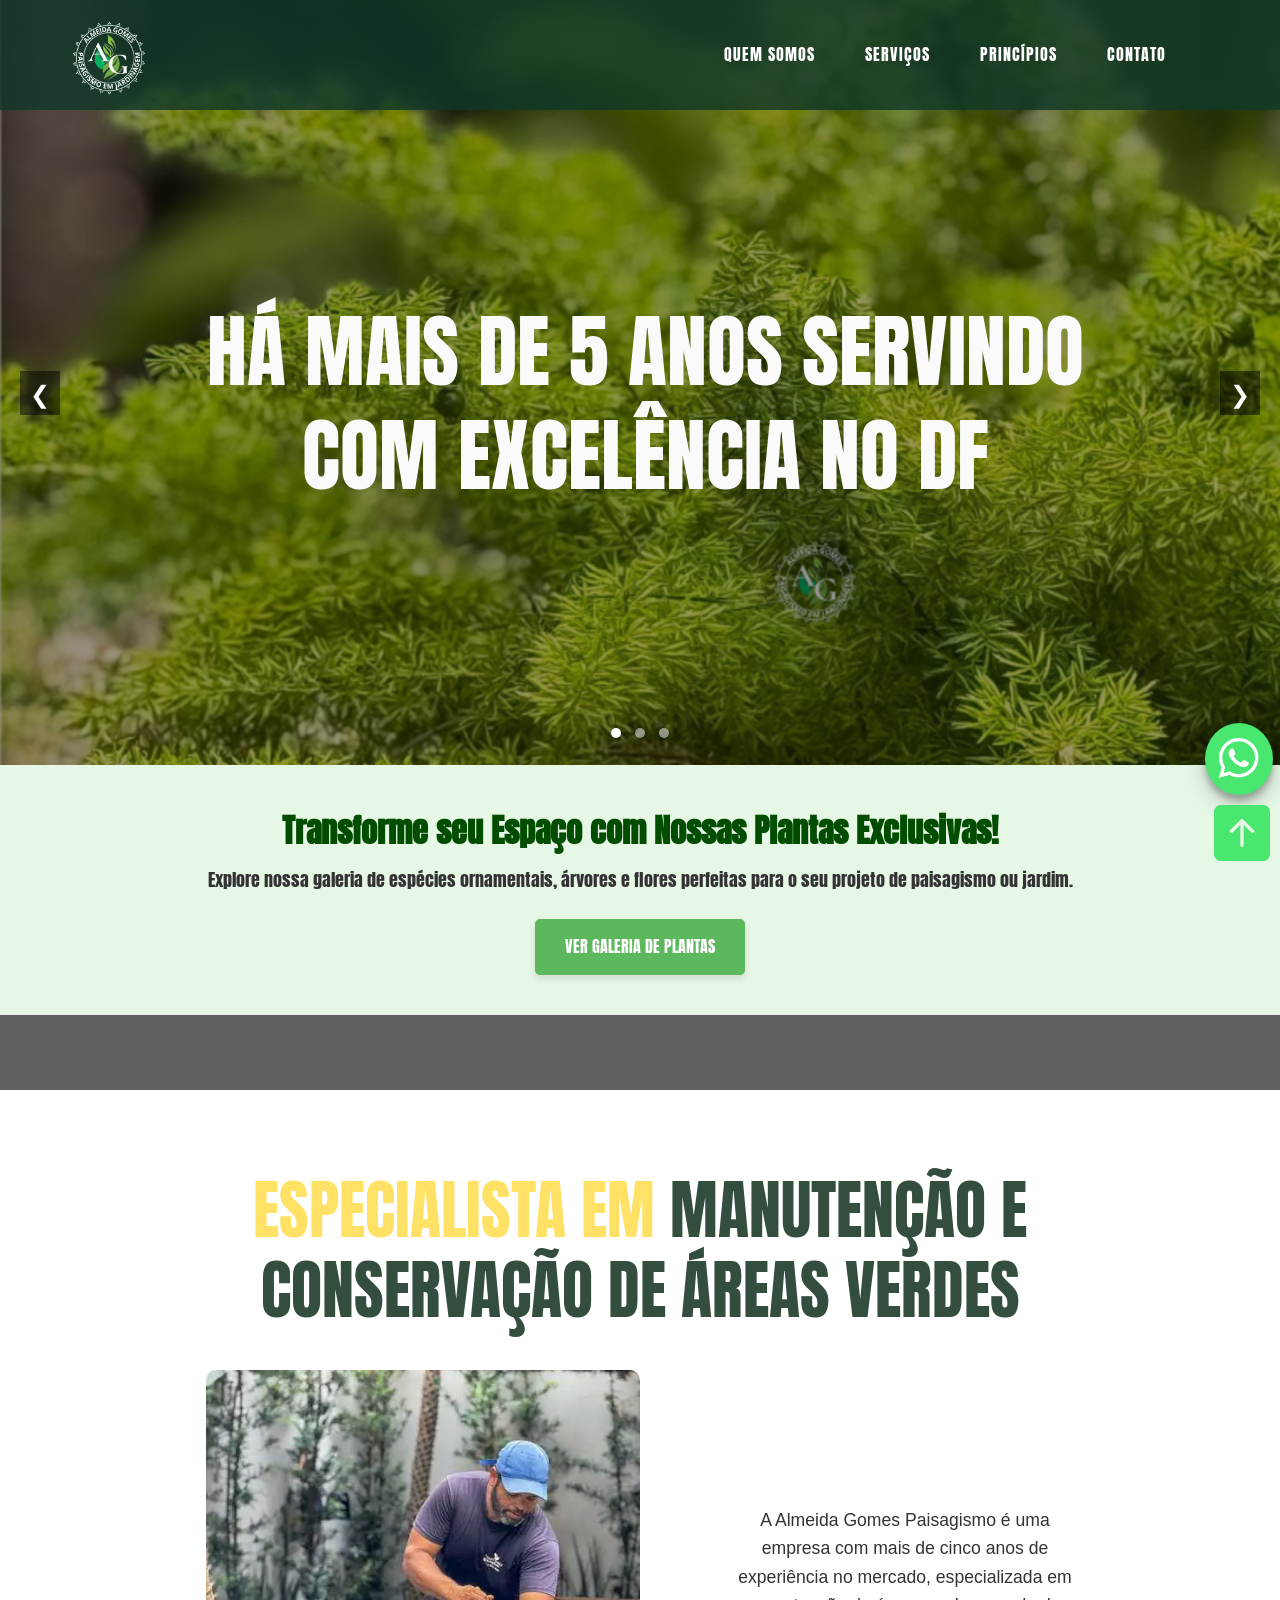
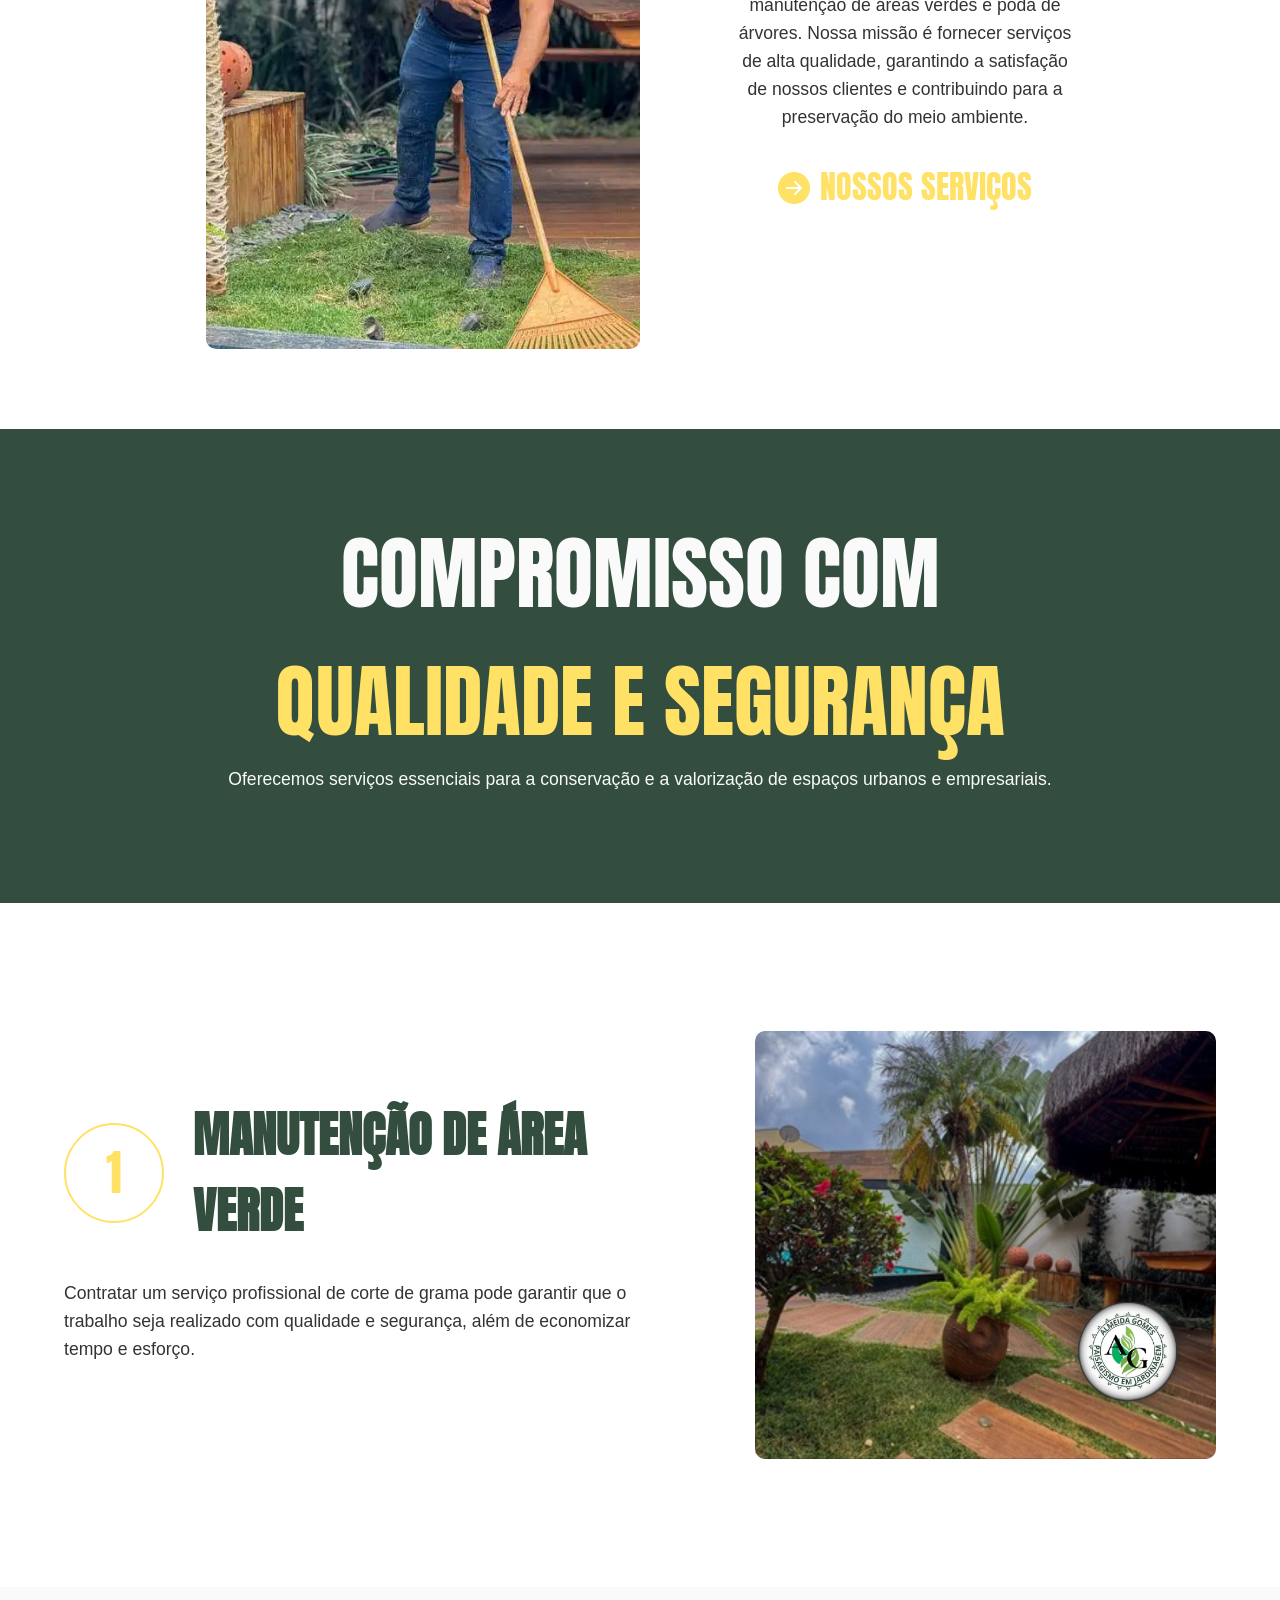
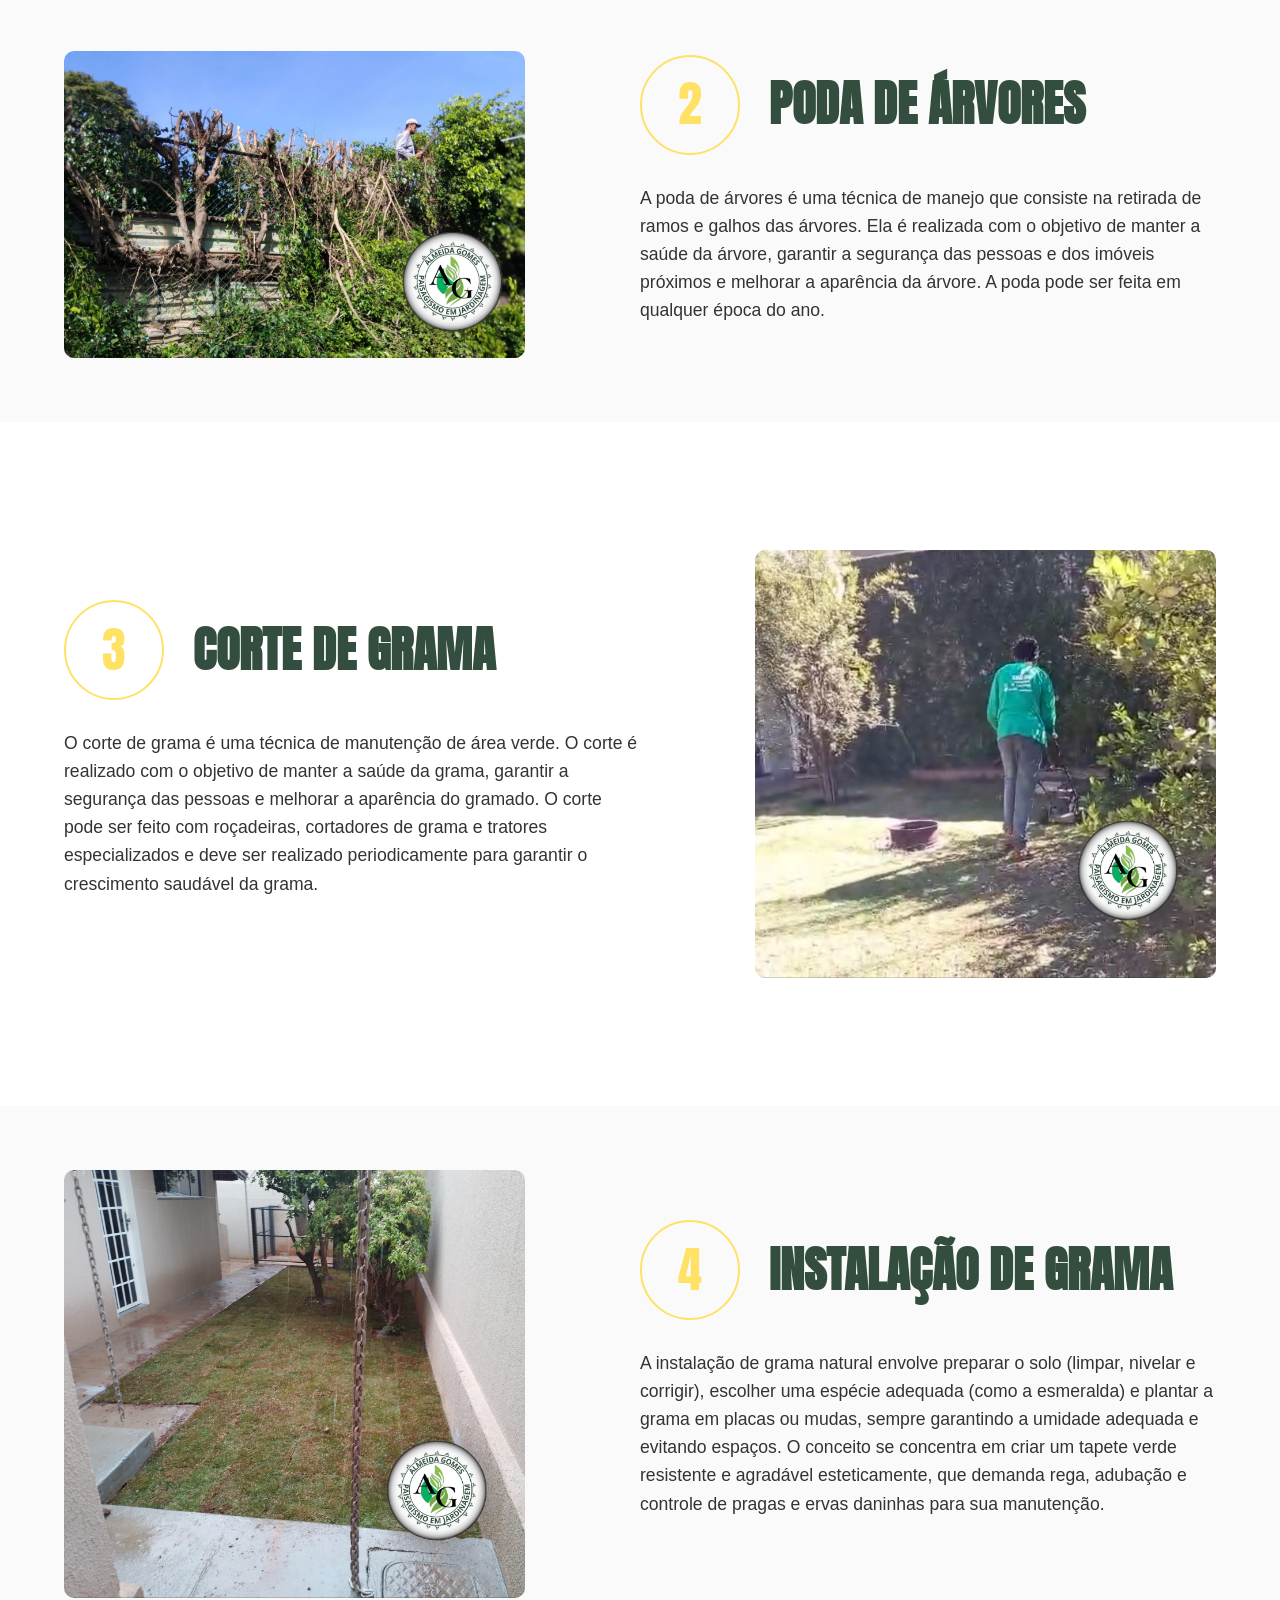
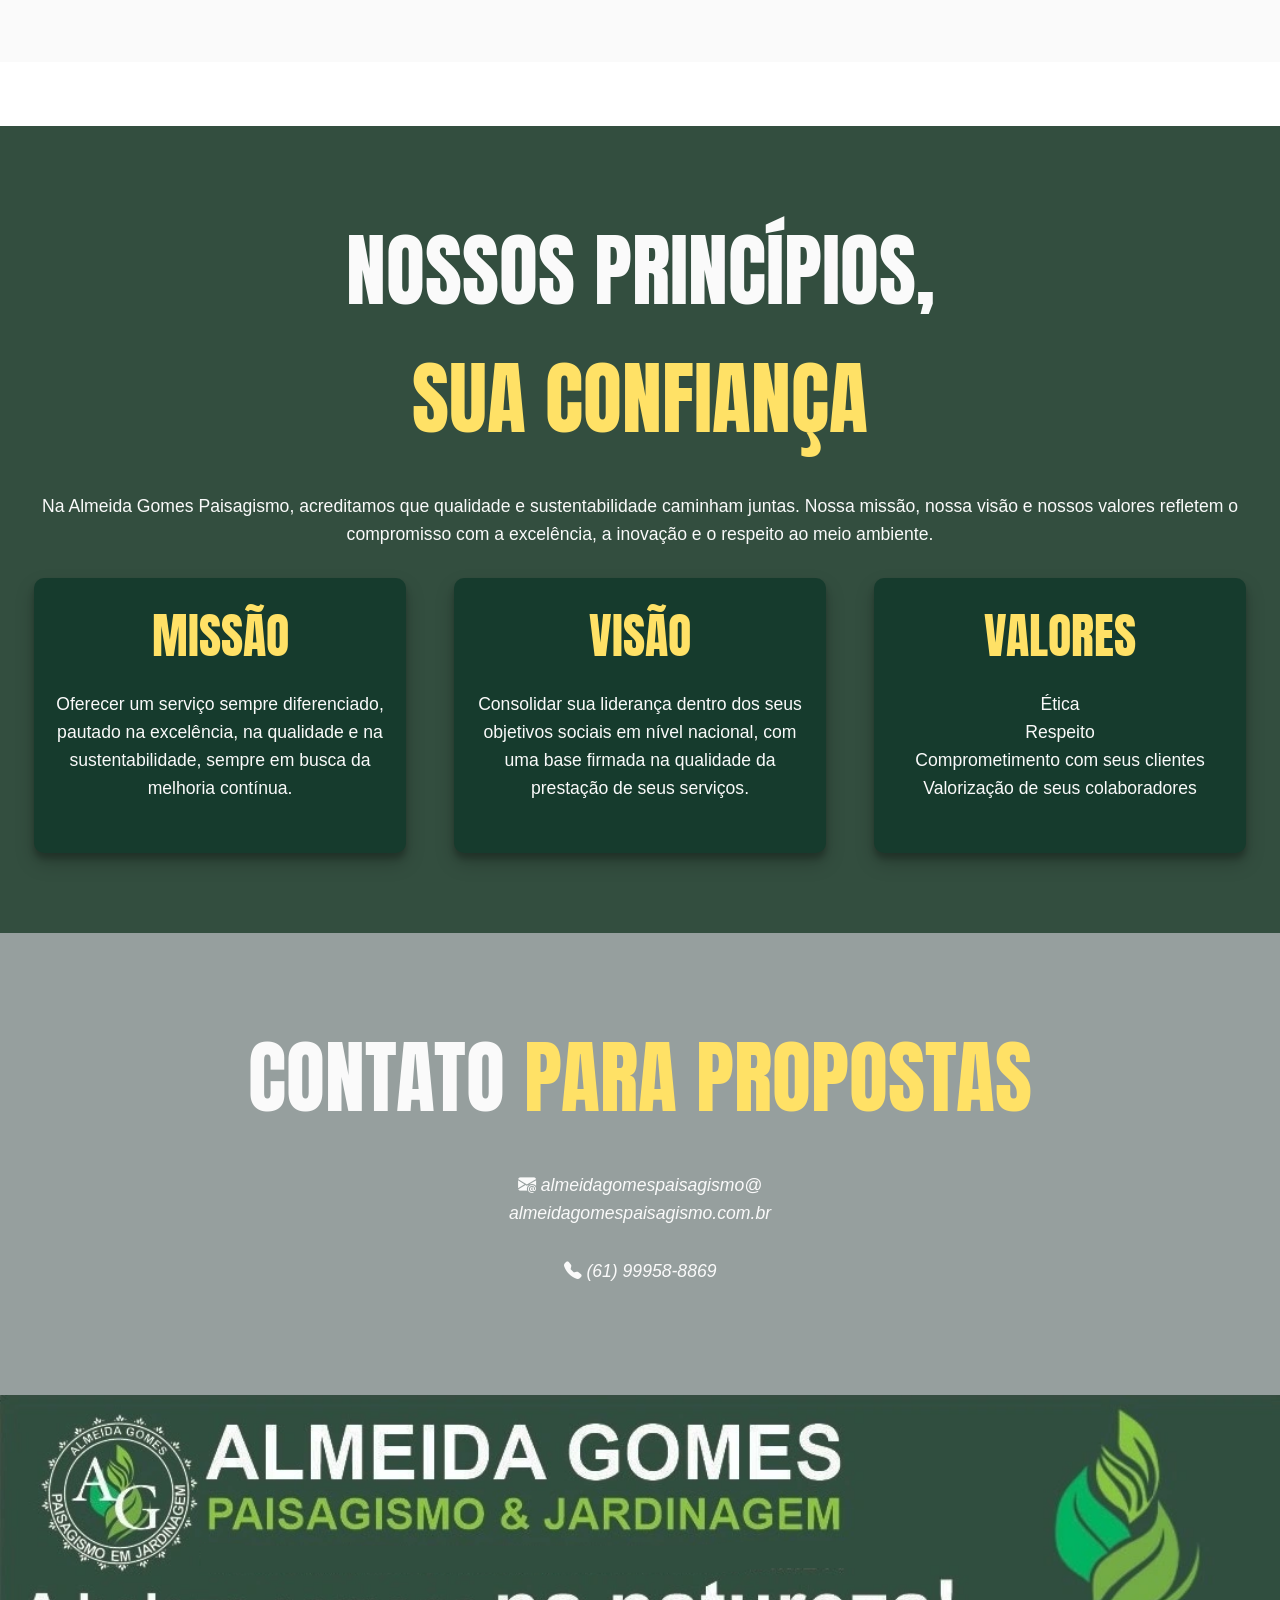
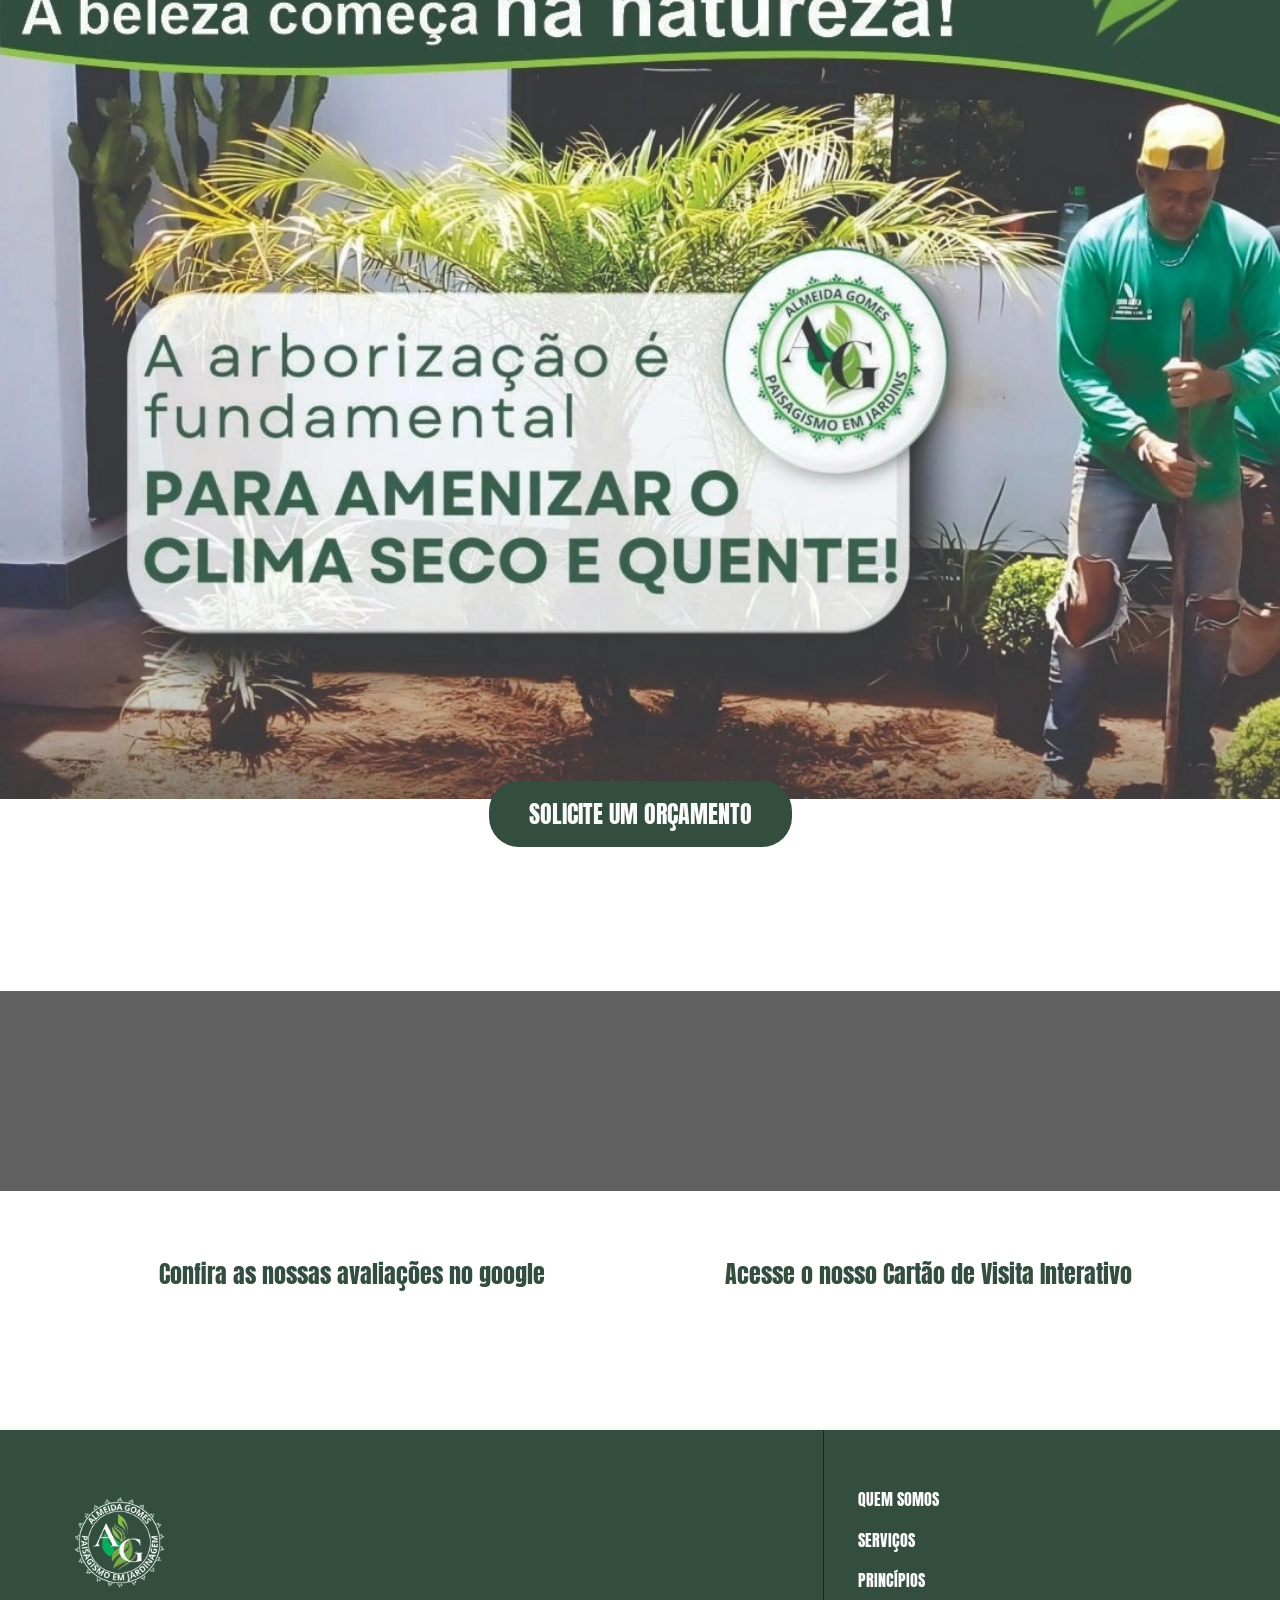
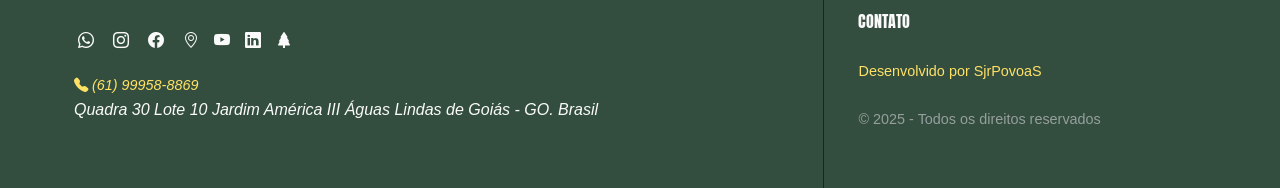
==== index.html @ 8f1dc5a2 "verification-google" ====
<!DOCTYPE html>
<html lang="pt-BR" prefix="og: https://ogp.me/ns#">
<head>
    <!-- Google Tag Manager -->
    <script>
        (function (w, d, s, l, i) {
            w[l] = w[l] || []; w[l].push({ 'gtm.start': new Date().getTime(), event: 'gtm.js' }); var f = d.getElementsByTagName(s)[0], j = d.createElement(s), dl = l != 'dataLayer' ? '&l=' + l : '';
            j.async = true; j.src = 'https://www.googletagmanager.com/gtm.js?id=' + i + dl; f.parentNode.insertBefore(j, f);
        })(window, document, 'script', 'dataLayer', 'GTM-PQFQJWK5');
    </script>
    <!-- End Google Tag Manager -->
    <script async src="https://www.googletagmanager.com/gtag/js?id=G-L7RHY24ZVV"></script>
    <script>window.dataLayer = window.dataLayer || []; function gtag() { dataLayer.push(arguments) } gtag('js', new Date()); gtag('config', 'G-L7RHY24ZVV');</script>
    <meta http-equiv="Content-Type" content="text/html; charset=UTF-8">
    <meta http-equiv="x-ua-compatible" content="ie=edge">
    <meta name="viewport" content="width=device-width, initial-scale=1.0, shrink-to-fit=no">
    <meta name="format-detection" content="telephone=no">
    <meta name="title" content="Almeida Gomes Paisagismo | Jardinagem | Manutenção DF e Entorno">
    <meta name="author" content="SjrPovoaS">
    <meta name="description"
        content="Aqui oferecemos Um Serviço Confiável de Jardinagem, Manutenção e Conservação com Alta Qualidade.">
    <meta name="Keywords"
        content="poda de árvore em Águas Lindas, poda de árvore em Brasília, instalação de grama em Brsília, instalação de grama em Águas Lindas, corte de grama em Brasília, corte de grama em Águas Lindas, jardinagem Águas Lindas do Goiás, jardinagem Brasília, jardinagem no entorno do DF, manutenção de jardim em Brasília, manutenção de jardim em Águas Lindas do Goiás, melhor paisagismo em Brasília, melhor paisagismo em Águas Lindas do Goiás, melhor paisagismo no entorno do DF">
    <meta name="skype_toolbar" content="skype_toolbar_parser_compatible">
    <meta name="robots" content="index, follow, max-snippet:-1, max-video-preview:-1, max-image-preview:large">
    <meta name="googlebot" content="all">
    <meta name="google-site-verification" content="rj9-yKQenuTL7WznZzLhnZhRRqalrW8B9ptmhuewFiA">
    <meta name="google-site-verification" content="fU1so8iHjiMZuuyoRoLyEo4iYXevHoi_YnYHdj3qmQA">
    <meta name="ahrefs-site-verification" content="b3bf5b6aa98bea70da2fde3847d7843db33283b82f85e4656c9564b9d393680a">
    <!-- CSP 
    <meta http-equiv="Content-Security-Policy-Report-Only"
        content="default-src https://almeidagomespaisagismo.com.br; report-uri/csp-violation-report-endpoint" />
    /CSP-->
    <link rel="icon" sizes="32x32" href="/assets/img/favicon.ico">
    <link rel="icon" sizes="192x192" href="/assets/img/favicon.ico">
    <link rel="apple-touch-icon" type="image/x-icon" href="/assets/img/favicon.ico">
    <link rel="shortcut icon" type="image/x-icon" href="/assets/img/favicon.ico">
    <link rel="mask-icon" href="/assets/img/favicon.ico">
    <link rel="stylesheet" href="/assets/css/style.css">
    <link rel="canonical" href="https://almeidagomespaisagismo.com.br/">
    <!-- Open Graph tags are also recommended -->
    <meta property="og:locale" content="pt_BR">
    <meta property="og:type" content="website">
    <meta property="og:site_name" content="Almeida Gomes Paisagismo">
    <meta property="og:url" content="https://almeidagomespaisagismo.com.br/">
    <meta property="og:image" content="https://almeidagomespaisagismo.com.br/assets/img/logo-escura.webp">
    <meta name="og:image:width" content="1200">
    <meta name="og:image:height" content="630">
    <meta property="og:title" content="Almeida Gomes Paisagismo | Jardinagem | Manutenção DF e Entorno">
    <meta property="og:description" content="Aqui oferecemos Um Serviço Confiável de Jardinagem, Manutenção e Conservação com Alta Qualidade.">
    <!--<meta property="fb:pages" content="359950968036532">-->
    <!-- Twitter Card 
    <meta name="twitter:card" content="summary_large_image">
    <meta name="twitter:site" content="@AlmeidaGomesPaisagismo">
    <meta name="twitter:creator" content="@AlmeidaGomesPaisagismo">
    <meta name="twitter:title" content="Almeida Gomes Paisagismo | Jardinagem | Manutenção DF e Entorno">
    <meta name="twitter:description" content="Aqui oferecemos Um Serviço Confiável de Jardinagem, Manutenção e Conservação com Alta Qualidade.">
    <meta name="twitter:image" content="https://almeidagomespaisagismo.com.br/assets/img/logo-escura.webp">
    <meta name="og:image:width" content="1200">
    <meta name="og:image:height" content="630">
    <meta name="twitter:url" content="https://x.com/almeidagomespaisagismo">-->
    <title>Almeida Gomes Paisagismo | Jardinagem | Manutenção DF e Entorno</title>
</head>
<body>
    <!-- Google Tag Manager (noscript) -->
    <noscript><iframe src="https://www.googletagmanager.com/ns.html?id=GTM-PQFQJWK5" height="0" width="0"
            style="display:none;visibility:hidden"></iframe></noscript>
    <!-- End Google Tag Manager (noscript) -->
    <header class="header">
        <div class="container">
            <div class="logo">
                <a href="#" aria-label="topo do site"><img src="/assets/img/logo-escura-transparente.webp"
                        alt="Logo escura transparente da Almeida Gomes Paisagismo"></a>
            </div>
            <nav>
                <div class="topo-menu">
                    <img src="/assets/img/abrir-menu.png" alt="Abrir Menu" role="abrir menu de navegação" aria-expanded="false"
                        class="menu-icon" id="menu-icon">
                </div>
                <ul class="nav-links" id="nav-links">
                    <li class="home-no-menu"><a href="/index.html" aria-label="home" class="nav-item">HOME</a></li>
                    <li><a href="#quem-somos" aria-label="Quem somos" class="nav-item">QUEM SOMOS</a></li>
                    <li><a href="#servicos" aria-label="Serviços" class="nav-item">SERVIÇOS</a></li>
                    <li><a href="#principios" aria-label="Princípios" class="nav-item">PRINCÍPIOS</a></li>
                    <li><a href="#contato" id=button-entre-em-contato aria-label="Contato" class="nav-item">CONTATO</a>
                    </li>
                    <li><img id="menu-logo" class="menu-logo nav-item" src="/assets/img/fechar-menu.webp" alt="Fechar Menu"
                            role="fechar menu de navegação" aria-expanded="true"></li>
                </ul>
            </nav>
        </div>
    </header>
    <main>
        <section class="hero carousel-container">
            <div class="carousel-track">
                <div class="carousel-slide current-slide">
                    <img src="/assets/img/hero-bg.webp" fetchpriority="high" alt="Paisagem 1 - Mais de 5 anos de Excelência">
                    <div class="hero-content">
                        <h1>HÁ MAIS DE 5 ANOS SERVINDO COM EXCELÊNCIA NO DF</h1>
                    </div>
                </div>
    
                <div class="carousel-slide">
                    <img src="/assets/img/carrossel2_1.png" alt="Paisagem 2 - Serviço de Manutenção">
                    <div class="hero-content">
                        <h1>MANUTENÇÃO E CONSERVAÇÃO DE ALTA QUALIDADE</h1>
                    </div>
                </div>
    
                <div class="carousel-slide">
                    <img src="/assets/img/carrossel2_2.png" alt="Paisagem 3 - Especialistas em Jardinagem">
                    <div class="hero-content">
                        <h1>SUA ÁREA VERDE COM O MELHOR TRATAMENTO</h1>
                    </div>
                </div>
    
                </div>
    
            <button class="carousel-button prev" aria-label="Slide anterior">&#10094;</button>
            <button class="carousel-button next" aria-label="Próximo slide">&#10095;</button>
    
            <div class="carousel-nav">
                <button class="carousel-indicator current-slide" aria-label="Ir para a imagem 1"></button>
                <button class="carousel-indicator" aria-label="Ir para a imagem 2"></button>
                <button class="carousel-indicator" aria-label="Ir para a imagem 3"></button>
            </div>
        </section>
        <section class="cta-plantas">
            <div class="container">
                <h2>Transforme seu Espaço com Nossas Plantas Exclusivas!</h2>
                <p>Explore nossa galeria de espécies ornamentais, árvores e flores perfeitas para o seu projeto de paisagismo ou jardim.</p>
                <a href="/galeria-venda-plantas.html" class="cta-button" aria-label="Ver Galeria e Comprar Plantas">
                    VER GALERIA DE PLANTAS
                </a>
            </div>
        </section>
        <section class="parceiros">
            <div class="slider" style="
                --width: 150px;
                --height: 75px;
                --quantity: 9;
                ">
                <div class="list">
                    <div class="item" style="--position: 1"><a href="https://www.clubevizinhanca.com.br/" target="_blank" aria-label="Clube da Vizinhança número 1"><img src="/assets/img/parceiro1.webp" alt="Clube da Vizinhança número 1" title="Clube da Vizinhança número 1"></a></div>
                    <div class="item" style="--position: 2"><a href="https://thomas.org.br/" target="_blank" aria-label="Casa Thomas Jefferson"><img src="/assets/img/parceiro2.webp" alt="Casa Thomas Jefferson" title="Casa Thomas Jefferson"></a></div>
                    <div class="item" style="--position: 3"><a href="https://hodf.com.br/" target="_blank" aria-label="Hospital de Olhos DF"><img src="/assets/img/parceiro3.webp" alt="Hospital de Olhos DF" title="Hospital de Olhos DF"></a></div>
                    <div class="item" style="--position: 4"><a href="https://olimpodf.com.br/" target="_blank" aria-label="Colégio Olimpo DF"><img src="/assets/img/parceiro4.webp" alt="Colégio Olimpo DF" title="Colégio Olimpo DF"></a></div>
                    <div class="item" style="--position: 5"><a href="https://www.trt18.jus.br/portal/" target="_blank" aria-label="Vara do Trabalho de Águas Lindas"><img src="/assets/img/parceiro5.webp" alt="Vara do Trabalho de Águas Lindas" title="Vara do Trabalho de Águas Lindas"></a></div>
                    <div class="item" style="--position: 6"><a href="https://ucb.catolica.edu.br/" target="_blank" aria-label="Universidade Católica de Brasília"><img src="/assets/img/parceiro6.webp" alt="Universidade Católica de Brasília" title="Universidade Católica de Brasília"></a></div>
                    <div class="item" style="--position: 7"><a href="https://www.terralincorporadora.com.br/df/" target="_blank" aria-label="Terral Incorporadora"><img src="/assets/img/parceiro7.webp" alt="Terral Construtora Empreendimentos" title="Terral Construtora Empreendimentos"></a></div>
                    <div class="item" style="--position: 8"><a href="https://www.jardinsromeromelo.com.br/" target="_blank" aria-label="Jardins Romero Melo"><img src="/assets/img/parceiro8.webp" alt="Romero Melo" title="Romero Melo"></a></div>
                    <div class="item" style="--position: 9"><a href="https://www.atacadao.com.br/" target="_blank" aria-label="Atacadão"><img src="/assets/img/parceiro9.webp" alt="Atacadão" title="Atacadão"></a></div>
                </div>
            </div>
     </section>

    <section id="quem-somos">
        <div class="container">
            <h2><span class="highlight">ESPECIALISTA EM</span> MANUTENÇÃO E CONSERVAÇÃO DE ÁREAS VERDES</h2>
            <div class="content">
                <img class="equipe" src="/assets/img/equipe.webp"
                    alt="Este é o Manoel Gomes da Almeida Gomes Paisagismo em serviço.">
                <div class="coluna">
                    <p tabindex="0">A Almeida Gomes Paisagismo é uma empresa com mais de cinco anos de experiência no
                        mercado, especializada em manutenção de áreas verdes e poda de árvores. Nossa missão é fornecer
                        serviços de alta qualidade, garantindo a satisfação de nossos clientes e contribuindo para a
                        preservação do meio ambiente.</p>
                    <div class="seta">
                        <div class="seta-imagem">
                            <a href="#servicos" aria-label="Seta apontando para Serviços" class="seta-servicos">
                                <i class="bi bi-arrow-right-circle-fill"></i>
                            </a>
                        </div>
                        <div>
                            <a href="#servicos" aria-label="Nossos Servicos" class="seta-servicos">NOSSOS SERVIÇOS</a>
                        </div>
                    </div>

                </div>
            </div>
        </div>
    </section>

    <section id="servicos">
        <div class="container">
            <h2>COMPROMISSO COM<br><span class="highlight">QUALIDADE E SEGURANÇA</span>
                <p tabindex="0" class="legenda-servicos">Oferecemos serviços essenciais para a conservação e a
                    valorização de espaços
                    urbanos e empresariais.
                </p>
            </h2>
        </div>
    </section>

    <section id="servicos">
        <div class="container">
            <div class="coluna">
                <div class="esquerda">
                    <div class="conteudo-esquerda">
                        <div class="titulo-esquerda">
                            <div class="numeros">1</div>
                            <h3>MANUTENÇÃO DE ÁREA VERDE</h3>
                        </div>
                        <div>
                            <p tabindex="0">Contratar um serviço profissional de corte de grama pode garantir que o
                                trabalho seja realizado com qualidade e segurança, além de economizar tempo e esforço.
                            </p>
                        </div>
                    </div>
                    <img src="/assets/img/area-verde.webp" alt="manutencao de area verde">
                </div>

                <div class="direita">
                    <div class="conteudo-direita">
                        <div class="titulo-direita">
                            <div class="numeros">2</div>
                            <h3>PODA DE ÁRVORES</h3>
                        </div>
                        <div>
                            <p tabindex="0">A poda de árvores é uma técnica de manejo que consiste na retirada de ramos
                                e galhos das árvores. Ela é realizada com o objetivo de manter a saúde da árvore,
                                garantir a segurança das pessoas e dos imóveis próximos e melhorar a aparência da
                                árvore. A poda pode ser feita em qualquer época do ano.</p>
                        </div>
                    </div>
                    <img src="/assets/img/poda-arvore.webp" alt="poda de arvore">
                </div>

                <div class="esquerda">
                    <div class="conteudo-esquerda">
                        <div class="titulo-esquerda">
                            <div class="numeros">3</div>
                            <h3>CORTE DE GRAMA</h3>
                        </div>
                        <div>
                            <p tabindex="0">O corte de grama é uma técnica de manutenção de área verde. O corte é realizado com o objetivo de manter a saúde da grama, garantir a segurança das pessoas e melhorar a aparência do gramado. O corte pode ser feito com roçadeiras, cortadores de grama e tratores especializados e deve ser realizado periodicamente para garantir o crescimento saudável da grama.</p>
                        </div>
                    </div>
                    <img src="/assets/img/corte-grama.webp" alt="corte de grama">
                </div>

                <div class="direita">
                    <div class="conteudo-direita">
                        <div class="titulo-direita">
                            <div class="numeros">4</div>
                            <h3>INSTALAÇÃO DE GRAMA</h3>
                        </div>
                        <div>
                            <p tabindex="0">A instalação de grama natural envolve preparar o solo (limpar, nivelar e corrigir), escolher uma espécie adequada (como a esmeralda) e plantar a grama em placas ou mudas, sempre garantindo a umidade adequada e evitando espaços. O conceito se concentra em criar um tapete verde resistente e agradável esteticamente, que demanda rega, adubação e controle de pragas e ervas daninhas para sua manutenção. </p>
                        </div>
                    </div>
                    <img src="/assets/img/instalacao-grama.webp" alt="instalacao de grama">
                </div>

            </div>
        </div>
    </section>

    <section id="principios">
        <div class="container">
            <h2>NOSSOS PRINCÍPIOS, <br><span class="highlight">SUA CONFIANÇA</span></h2>
            <p tabindex="0" class="legenda-principios">Na Almeida Gomes Paisagismo, acreditamos que qualidade e
                sustentabilidade caminham juntas. Nossa missão, nossa visão e nossos valores refletem o compromisso com
                a excelência, a
                inovação e o respeito ao meio ambiente.</p>
            <div class="principios-list">
                <div>
                    <h3>MISSÃO</h3>
                    <p tabindex="0">Oferecer um serviço sempre diferenciado, pautado na excelência, na qualidade e na
                        sustentabilidade, sempre em busca da melhoria contínua.</p>
                </div>
                <div>
                    <h3>VISÃO</h3>
                    <p tabindex="0">Consolidar sua liderança dentro dos seus objetivos sociais em nível nacional, com
                        uma base firmada na qualidade da prestação de seus serviços.</p>
                </div>
                <div>
                    <h3>VALORES</h3>
                    <p tabindex="0">Ética<br> Respeito<br> Comprometimento com seus clientes<br> Valorização de seus
                        colaboradores</p>
                </div>
            </div>
        </div>
    </section>

    <section id="contato">
        <div class="container">
            <h2>CONTATO <span class="highlight">PARA PROPOSTAS</h2>
            <p tabindex="0" class="legenda-contato">
                <a href="mailto:almeidagomespaisagismo@almeidagomespaisagismo.com.br" aria-label="email: almeidagomespaisagismo@almeidagomespaisagismo.com.br"
                    target="_blank">
                    <i class="bi bi-envelope-at-fill">&nbsp;almeidagomespaisagismo@<br>almeidagomespaisagismo.com.br</i>
                </a>
            </p>
            <p tabindex="0"><a href="tel:061999588869" aria-label="Celular (61) 99958-8869" target="_blank"><i
                        class="bi bi-telephone-fill">&nbsp;(61) 99958-8869</i></a></p>
        </div>
    </section>

    <section class="final">
        <img src="/assets/img/final-bg1111.webp"
            alt="Serviços da Almeida Gomes Paisagismo em ação. A beleza começa na natureza! A arborização é fundamental para amenizar o clima seco e quente!"
            class="background-final">
        <div class="container-final">
            <div class="final-content">
                <button>
                    <a href="https://wa.me/5561999588869?text=Ol%C3%A1%20*Almeida%20Gomes%20Paisagismo*%2C%0APreciso%20que%20me%20enviem%20um%20Or%C3%A7amento%20dos%20seus%20servi%C3%A7os%20ainda%20hoje."
                        target="_blank" aria-label="SOLICITE UM ORÇAMENTO" type="button">SOLICITE UM ORÇAMENTO</a>
                </button>
            </div>
        </div>
    </section>

    <section class="parceiros">
            <div class="slider" reverse="true" style="
                --width: 250px;
                --height: 200px;
                --quantity: 10;
                ">
                <div class="list">
                    <div class="item" style="--position: 1"><a href="https://almeidagomespaisagismo.com.br/assets/galeria/slider2_1.png" target="_blank"><img src="/assets/galeria/carrosel1_1.png" alt="slider2_1" loading="lazy"></a></div>
                    <div class="item" style="--position: 2"><a href="https://almeidagomespaisagismo.com.br/assets/galeria/slider2_2.png" target="_blank"><img src="/assets/galeria/carrosel1_2.png" alt="slider2_2" loading="lazy"></a></div>
                    <div class="item" style="--position: 3"><a href="https://almeidagomespaisagismo.com.br/assets/galeria/slider2_3.png" target="_blank"><img src="/assets/galeria/carrosel1_3.png" alt="slider2_3" loading="lazy"></a></div>
                    <div class="item" style="--position: 4"><a href="https://almeidagomespaisagismo.com.br/assets/galeria/slider2_4.png" target="_blank"><img src="/assets/galeria/carrosel1_4.png" alt="slider2_4" loading="lazy"></a></div>
                    <div class="item" style="--position: 5"><a href="https://almeidagomespaisagismo.com.br/assets/galeria/slider2_5.png" target="_blank"><img src="/assets/galeria/carrosel1_5.png" alt="slider2_5" loading="lazy"></a></div>
                    <div class="item" style="--position: 6"><a href="https://almeidagomespaisagismo.com.br/assets/galeria/slider2_6.png" target="_blank"><img src="/assets/galeria/carrosel1_6.png" alt="slider2_6" loading="lazy"></a></div>
                    <div class="item" style="--position: 7"><a href="https://almeidagomespaisagismo.com.br/assets/galeria/slider2_7.png" target="_blank"><img src="/assets/galeria/carrosel1_7.png" alt="slider2_7" loading="lazy"></a></div>
                    <div class="item" style="--position: 8"><a href="https://almeidagomespaisagismo.com.br/assets/galeria/slider2_8.png" target="_blank"><img src="/assets/galeria/carrosel1_8.png" alt="slider2_8" loading="lazy"></a></div>
                    <div class="item" style="--position: 9"><a href="https://almeidagomespaisagismo.com.br/assets/galeria/slider2_9.png" target="_blank"><img src="/assets/galeria/carrosel1_9.png" alt="slider2_9" loading="lazy"></a></div>
                    <div class="item" style="--position: 10"><a href="https://almeidagomespaisagismo.com.br/assets/galeria/slider2_10.png" target="_blank"><img src="/assets/galeria/carrosel1_10.png" alt="slider2_10" loading="lazy"></a></div>                    
                </div>
            </div>
     </section>

     <section id="avaliacao" class="final">
        <div class="container-final">
            <div class="final-content">
                <a href="https://g.page/r/CYPmOYMD0ZfyEBE/review" target="_blank" aria-label="Avaliação no Google" class="container">
                    &nbsp;Confira as nossas avaliações no google&nbsp;
                </a>
            </div>
            <br>
            <div class="final-content">
                <a href="assets/doc/Cartao_de_Visita_Interativo_Almeida_Gomes_Pasagismo.pdf" target="_blank" aria-label="Cartão de Visita Interativo" class="container">
                    &nbsp;Acesse o nosso Cartão de Visita Interativo&nbsp;
                </a>
            </div>
        </div>
     </section>

    <footer>
        <div class="container-footer">
            <div class="container-externo-social">
                <div class="logo-footer">
                    <a href="#"><img src="/assets/img/logo-escura-transparente.webp" alt="Logo Almeida Gomes Paisagismo"></a>
                </div>
                <div class="container-interno">
                    <div class="social-media">
                        <div class="social-icons">
                            <a href="https://wa.me/5561999588869?text=Ol%C3%A1%20*Almeida%20Gomes%20Paisagismo*%2C%0AGostaria%20de%20agendar%20um%20hor%C3%A1rio%20com%20o%20Comercial."
                                aria-label="Botão do whatsApp do comercial da Almeida Gomes Paisagismo" target="_blank" title="WhatsApp">
                                &nbsp;<i class="bi bi-whatsapp"></i>
                            </a>
                            <a href="https://www.instagram.com/almeidagomespaisagismo/"
                                aria-label="Botão do instagram da Almeida Gomes Paisagismo" target="_blank" title="Instagram">
                                &nbsp;<i class="bi bi-instagram"></i>
                            </a>
                            <a href="https://www.facebook.com/almeida.gomes.9028/"
                                aria-label="Botão do facebook da Almeida Gomes Paisagismo" target="_blank" title="Facebook">
                                &nbsp;<i class="bi bi-facebook"></i>
                            </a>
                            <a href="https://www.google.com/maps/place/Almeida+Gomes+Paisagismo/@-15.7562188,-48.3359032,21z/data=!4m6!3m5!1s0x935bb970791bc043:0xf297d1038339e683!8m2!3d-15.7562188!4d-48.3359032!16s%2Fg%2F11ll_v13q_?entry=tts&g_ep=EgoyMDI1MTAyOS4xIPu8ASoASAFQAw%3D%3D&skid=c5aac749-a281-4f07-8cba-3ebd6a4ef087"
                                aria-label="Botão do google map da Almeida Gomes Paisagismo" target="_blank" title="GoogleMap">
                                &nbsp;<i class="bi bi-geo-alt"></i>
                            </a>
                            <a href="https://www.youtube.com/@almeidagomespaisagismo"
                                aria-label="Botão do YouTube da Almeida Gomes Paisagismo" target="_blank" title="YouTube">
                                <i class="bi bi-youtube"></i>
                            </a>
                            <a href="https://www.linkedin.com/in/almeidagomespaisagismo"
                                aria-label="Botão do Linkedin da Almeida Gomes Paisagismo" target="_blank" title="Linkedin">
                                <i class="bi bi-linkedin"></i>
                            </a>
                            <a href="https://linktr.ee/almeidagomes"
                                aria-label="Botão do Linktr.ee da Almeida Gomes Paisagismo" target="_blank" title="Linktr.ee">
                                <i class="bi bi-tree-fill"></i>
                            </a>                            
                        </div>
                    </div>
                </div>
                <div class="endereco-telefone-footer">
                    <p tabindex="0"><a href="tel:061999588869" aria-label="Celular (61) 99958-8869" target="_blank"><i
                                class="bi bi-telephone-fill">&nbsp;(61) 99958-8869</i></a></p>
                    <address>Quadra 30 Lote 10 Jardim América III Águas Lindas de Goiás - GO. Brasil</address>
                </div>
            </div>
            <div class="direitos-reservados">
                <nav>
                    <ul class="menu-footer" aria-label="menu do rodapé">
                        <li><a href="#quem-somos" aria-label="Quem Somos">QUEM SOMOS</a></li>
                        <li><a href="#servicos" aria-label="Serviços">SERVIÇOS</a></li>
                        <li><a href="#principios" aria-label="Princípios">PRINCÍPIOS</a></li>
                        <li><a href="#contato" aria-label="Contato">CONTATO</a></li>
                    </ul>
                </nav>
                <p><a href="https://github.com/SjrPovoas" aria-label="Desenvolvido por SjrPovoaS" target="_blank">Desenvolvido por SjrPovoaS</a></p>
                <p tabindex="0">© 2025 - Todos os direitos reservados</p>
            </div>
        </div>
    </footer>
    <div class="whatsapp">
        <div class="texto-wpp">
            <span>Comercial</span>
        </div>
        <div class="botao-wpp">
            <a href="https://wa.me/5561999588869?text=Ol%C3%A1%20*Almeida%20Gomes%20Paisagismo*%2C%0AGostaria%20de%20agendar%20um%20hor%C3%A1rio%20com%20o%20Comercial."
                aria-label="Botão WhatsApp do Comercial da Almeida Gomes Paisagismo" target="_blank">
                <i class="bi bi-whatsapp"></i>
            </a>
        </div>
        <div class="botao-up">
            <a href="#" aria-label="Botão apontando para o topo do site">
                <i class="bi bi-arrow-up-square-fill"></i>
            </a>
        </div>
    </div>

  <script src="/assets/js/index.js"></script>
    <script type="application/ld+json">
        {
          "@context": "https://schema.org",
          "@graph": [
            {
              "@type": "WebSite",
              "url": "https://almeidagomespaisagismo.vercel.app",
              "name": "Almeida Gomes Paisagismo | Jardinagem | Manutenção DF e Entorno",
              "about": {
                "@type": "Project",
                "name": "Almeida Gomes Paisagismo | Jardinagem | Manutenção DF e Entorno",
                "description": "Aqui oferecemos Um Serviço Confiável de Jardinagem, Manutenção e Conservação com Alta Qualidade.",
                "logo": "https://almeidagomespaisagismo.vercel.app/assets/img/logo-escura.webp",
                "sameAs": "https://github.com/schemaorg/schemaorg/",
                "foundingDate": "2020-09-18"
              },
              "author": {
                "@type": "Organization",
                "name": "Manoel Gomes Cruz",
                "sameAs": "https://www.w3.org/community/schemaorg/"
              }
            }, 
            {
                "@type": "LocalBusiness",
                "@id": "https://almeidagomespaisagismo.vercel.app/#empresa",
                "name": "Almeida Gomes Paisagismo | Jardinagem | Manutenção DF e Entorno",
                "url": "https://almeidagomespaisagismo.vercel.app/",
                "logo": "https://almeidagomespaisagismo.vercel.app/assets/img/logo-escura.webp",
                "image": "https://almeidagomespaisagismo.vercel.app/assets/img/logo-clara.webp",
                "description": "Empresa especializada em manutenção de áreas verdes, jardinagem, poda de árvores e corte de grama no DF e Entorno, com foco em qualidade e sustentabilidade.",
                "telephone": "+5561999588869",
                "priceRange": "$$", 
                "address": { "@type": "PostalAddress",
                  "streetAddress": "Quadra 30 Lote 10 Jardim América III",
                  "addressLocality": "Águas Lindas de Goiás",
                  "postalCode": "72920-010",
                  "addressRegion": "GO",
                  "addressCountry": "BR"
                },
                "areaServed": { "@type": "State", "name": "Goiás" },
                "hasMap": "https://www.google.com/maps/search/?api=1&query=Almeida+Gomes+Paisagismo+Quadra+30+Lote+10+Jardim+América+III+Águas+Lindas+de+Goiás",
                "openingHoursSpecification": [
                  { "@type": "OpeningHoursSpecification", "dayOfWeek": ["Monday", "Tuesday", "Wednesday", "Thursday", "Friday"], "opens": "08:00", "closes": "17:00" },
                  { "@type": "OpeningHoursSpecification", "dayOfWeek": "Saturday", "opens": "08:00", "closes": "12:00" }
                ],
                "sameAs": [ 
                  "https://www.instagram.com/almeidagomespaisagismo",
                  "https://www.youtube.com/@almeidagomespaisagismo",
                  "https://www.facebook.com/almeida.gomes.9028"
                ]
              }, 
            {
              "@type": "Service",
              "serviceType": "Manutenção de Área Verde",
              "name": "Serviço de Manutenção e Jardinagem",
              "image": "https://almeidagomespaisagismo.vercel.app/assets/img/area-verde.webp",
              "description": "Serviço completo de manutenção de jardins e áreas verdes, incluindo cuidado com a saúde das plantas, paisagismo, adubação e controle de pragas.",
              "provider": { "@id": "https://almeidagomespaisagismo.vercel.app/#empresa" },
              "url": "https://almeidagomespaisagismo.vercel.app/#servicos"
            },
            {
              "@type": "Service",
              "serviceType": "Poda de Árvores",
              "name": "Serviço Profissional de Poda de Árvores",
              "image": "https://almeidagomespaisagismo.vercel.app/assets/img/poda-arvore.webp",
              "description": "Poda técnica de árvores visando a segurança, saúde da planta e melhoria estética, realizada por profissionais qualificados.",
              "provider": { "@id": "https://almeidagomespaisagismo.vercel.app/#empresa" },
              "url": "https://almeidagomespaisagismo.vercel.app/#servicos"
            },
            {
              "@type": "Service",
              "serviceType": "Corte de Grama",
              "name": "Serviço de Corte de Grama e Roçada",
              "image": "https://almeidagomespaisagismo.vercel.app/assets/img/corte-grama.webp",
              "description": "Corte de grama e roçada com equipamentos especializados para manter o gramado saudável e com a melhor aparência.",
              "provider": { "@id": "https://almeidagomespaisagismo.vercel.app/#empresa" },
              "url": "https://almeidagomespaisagismo.vercel.app/#servicos"
            },
            {
              "@type": "Service",
              "serviceType": "Instalação de Grama",
              "name": "Serviço de Instalação de Grama",
              "image": "https://almeidagomespaisagismo.com.br/assets/img/instalacao-grama.webp",
              "description": "O conceito se concentra em criar um tapete verde resistente e agradável esteticamente, que demanda rega, adubação e controle de pragas e ervas daninhas para sua manutenção.",
              "provider": { "@id": "https://almeidagomespaisagismo.vercel.app/#empresa" },
              "url": "https://almeidagomespaisagismo.vercel.app/#servicos"
            }
          ] 
        }
        </script>    
</body>
</html>
---- assets/css/style.css ----
/* VARIAVEIS */
@import url('https://fonts.googleapis.com/css2?family=Anton&amp;family=DM+Sans:wght@400;700&amp;display=swap');
@import url('https://cdn.jsdelivr.net/npm/bootstrap-icons@1.10.5/font/bootstrap-icons.css');
:root {
    --cor-primaria: #FAFAFA;
    --cor-secundaria: #FFE166;
    --cor-terciaria: #334e3f;
    --cor-texto: rgba(2,180,96);
    --cor-branca: #FFFFFF;
    --cor-extra: #969F9E;}
:root {
    --fonte-primaria: 'Anton', sans-serif;
    --fonte-secundaria: "DM Sans", sans-serif;}
/*
  /$$$$$$                /$$$$$$$  					                              /$$$$$$           
 /$$__  $$              | $$__  $$      				                         /$$__  $$ 
| $$  \__/ /$$  /$$$$$$ | $$  \ $$ /$$$$$$  /$$    /$$ /$$$$$$   /$$$$$$ | $$  \__/
|  $$$$$$ |__/ /$$__  $$| $$$$$$$//$$__  $$|  $$  /$$//$$__  $$ |____  $$|  $$$$$$
 \____  $$ /$$| $$  \__/| $$____/| $$  \ $$ \  $$/$$/| $$  \ $$  /$$$$$$$ \____  $$
 /$$  \ $$| $$| $$      | $$     | $$  | $$  \  $$$/ | $$  | $$ /$$__  $$ \____  $$
|  $$$$$$/| $$| $$      | $$     |  $$$$$$/   \  $/  |  $$$$$$/|  $$$$$$$|  $$$$$$/
 \______/ | $$|__/      |__/      \______/     \_/    \______/  \_______/ \______/ 
     /$$  | $$                                                                     
    |  $$$$$$/                                                                     
     \______/                                                                      
*/
/* RESET-GERAL */
* {
    margin: 0;
    padding: 0;
    box-sizing: border-box;}
a {
    text-decoration: none;}
ul {
    list-style-type: none;}
body {
    font-size: 16px;
    font-family: var(--fonte-primaria);
    line-height: 1.6;
    background-color: var(--cor-branca);
    color: #333;}
.container {
    margin: 0 auto;}
button {
    font-family: var(--fonte-primaria), sans-serif;
    margin: 10px;}
/* ANIMATION - SCROLL EFFECTS */
#quem-somos .container .content .equipe {animation: imgEquipe;animation-timeline: view(auto auto);}
@Keyframes imgEquipe {
    0% {
        opacity: 0;
        filter: blur(30px);
        transform: translateY(300px);}
    40%,
    60% {
        opacity: 1;
        filter: blur(0px);
        transform: translateX(0px);}
    100% {
        opacity: 0;
        filter: blur(0px);
        transform: translateY(-300px);}}
#quem-somos .content .coluna p {animation: colunaP;animation-timeline: view(auto auto);}
@Keyframes colunaP {
    0% {
        opacity: 0;
        filter: blur(300px);
        transform: translateX(0px);}
    25%,
    75% {
        opacity: 1;
        filter: blur(0px);
        transform: translateX(0px);}
    100% {
        opacity: 0;
        filter: blur(0px);
        transform: translate(50px);}}
#servicos .container {animation: tituloServicos;animation-timeline: view(auto auto);}
@Keyframes tituloServicos {
    0% {
        opacity: 0;
        filter: blur(30px);
        transform: translateY(300px);}
    30%,
    60% {
        opacity: 1;
        filter: blur(0px);
        transform: translateX(0px);}
    100% {
        opacity: 0;
        filter: blur(0px);
        transform: translateY(-300px);}}
#servicos .container .legenda {animation: legendaServicos;animation-timeline: view(auto auto);}
@Keyframes legendaServicos {
    0% {
        opacity: 0;
        filter: blur(30px);
        transform: translateY(300px);}
    30%,
    60% {
        opacity: 1;
        filter: blur(0px);
        transform: translateX(0px);}
    100% {
        opacity: 0;
        filter: blur(0px);
        transform: translateY(-300px);}}
#principios .container {animation: tituloPrincipios;animation-timeline: view(auto auto);}
@Keyframes tituloPrincipios {
    0% {
        opacity: 0;
        filter: blur(30px);
        transform: translateY(300px);}
    30%,
    60% {
        opacity: 1;
        filter: blur(0px);
        transform: translateX(0px);}
    100% {
        opacity: 0;
        filter: blur(0px);
        transform: translateY(-300px);}}
#contato .container {animation: containerColuna;animation-timeline: view(auto auto);}
@Keyframes containerColuna {
    0% {
        opacity: 0;
        filter: blur(30px);
        transform: translateY(300px);}
    30%,
    60% {
        opacity: 1;
        filter: blur(0px);
        transform: translateX(0px);}
    100% {
        opacity: 0;
        filter: blur(0px);
        transform: translateY(-300px);}}
/* MENU */
.menu-icon {
    width: 40px;
    height: 40px;
    cursor: pointer;
    display: none;
    position: fixed;
    top: 25px;
    right: 25px;
    z-index: 2;}
.home-no-menu {
    display: none;}
.menu-logo {
    display: none;}
.nav-links img {
    width: 10%;}
.menu-logo.visible {
    opacity: 0;
    pointer-events: auto;}
.nav-links {
    display: flex;}
.nav-links li {
    margin-left: 20px;}
.nav-links li:last-child {
    display: flex;
    margin-top: auto;
    margin-bottom: 30px;}
.nav-links a {
    color: var(--cor-branca);
    transition: color 0.3s ease;}
.nav-links a:hover {
    color: var(--cor-secundaria);}
@media (max-width: 780px) {
    .home-no-menu,
    .menu-icon,
    .menu-logo {
        display: block;}
    .nav-links {
        position: fixed;
        top: 0;
        right: -100%;
        width: 40%;
        height: 75%;
        border: 2px solid var(--cor-secundaria);
        background-color: var(--cor-terciaria);
        border-radius: 0px 0px 0px 80px;
        border-color: var(--cor-terciaria) var(--cor-terciaria) var(--cor-secundaria) var(--cor-secundaria);
        flex-direction: column;
        align-items: flex-start;
        justify-content: flex-start;
        padding-top: 60px;
        transition: right 0.3s ease-in-out;
        z-index: 1;}
    .nav-links .regular-only {
        display: none;}
    .nav-links.active {
        right: 0;}
    .nav-links li:not(:last-child) {
        margin: 15px 0;
        border-bottom: 1px solid whitesmoke;
        width: 80%;
        margin-left: 24px;}}
/* Header */
header {
  background: transparent;
  color: var(--cor-primaria);
  position: absolute;
  width: 100%;
  top: 0;
  left: 0;
  z-index: 1000;
  transition: background 0.3s ease;}
header .container {
  background-color: #123829d2;
  display: flex;
  position: fixed;
  left: 0;
  right: 0;
  text-wrap: wrap;
  justify-content: space-between;
  align-items: center;
  padding: 0 5%;
  overflow: hidden;}
header .logo {
  margin-top: 13px;}
header .logo img {
  width: 60%;}
header nav ul {
  display: flex;
  justify-content: center;
  align-items: center;
  flex-wrap: wrap;
  gap: 30px;}
header nav ul li a {
  color: var(--cor-primaria);
  font-family: var(--fonte-primaria), sans-serif;
  font-weight: 400;
  font-size: 1rem;
  letter-spacing: 1px;}
/* Container principal do carrossel */
.carousel-container {
  position: relative; /* Necessário para posicionar botões e conteúdo */
  overflow: hidden; /* Esconde as imagens que estão fora da visualização */
  width: 100%;
  /* Altura ajustada para ser mais responsiva ou baseada em view-height */
  height: 60vh; 
  max-height: 800px; }
/* Faixa que contém todos os slides */
.carousel-track {
  display: flex;
  transition: transform 0.5s ease-in-out; /* Adiciona a animação de slide */
  width: 100%;
  height: 100%; }
/* Item individual do slide */
.carousel-slide {
  min-width: 100%; /* Cada slide ocupa a largura total do container */
  height: 100%;
  position: relative;
  /* Para que slides invisíveis não fiquem na frente */
  display: none; }
.carousel-slide.current-slide {
  display: block; } /* Apenas o slide atual é visível (controlado pelo JS) */
/* Imagem dentro do slide */
.carousel-slide img {
  width: 100%;
  height: 100%;
  object-fit: cover; } /* Garante que a imagem preencha o slide sem distorcer */
/* Conteúdo sobreposto - Mantido para o H1 */
.hero-content {
  position: absolute;
  top: 50%;
  left: 50%;
  transform: translate(-50%, -50%);
  text-align: center;
  color: white; /* Certifique-se de que o texto seja legível */
  z-index: 10; }
/* Botões de navegação */
.carousel-button {
  position: absolute;
  top: 50%;
  transform: translateY(-50%);
  background: rgba(0, 0, 0, 0.5);
  color: white;
  border: none;
  padding: 10px;
  cursor: pointer;
  z-index: 20;
  font-size: 24px;
  line-height: 1; }
.carousel-button.prev {
  left: 10px; }
.carousel-button.next {
  right: 10px; }
/* Indicadores de navegação (Dots) */
.carousel-nav {
  position: absolute;
  bottom: 20px;
  left: 50%;
  transform: translateX(-50%);
  z-index: 20; }
.carousel-indicator {
  height: 10px;
  width: 10px;
  margin: 0 5px;
  background-color: rgba(255, 255, 255, 0.5);
  border: none;
  border-radius: 50%;
  display: inline-block;
  cursor: pointer;
  padding: 0; }
.carousel-indicator.current-slide {
  background-color: white; }
/* Estilo para a nova seção CTA de Venda de Plantas */
.cta-plantas {
  background-color: #e6f7e6; /* Um verde claro suave para destacar */
  padding: 40px 20px;
  text-align: center; }
.cta-plantas .container {
  max-width: 1000px;
  margin: 0 auto; }
.cta-plantas h2 {
  color: #004d00; /* Um verde mais escuro, relacionado à natureza */
  margin-bottom: 10px;
  font-size: 2em; } /* Tamanho da fonte grande para o título */
.cta-plantas p {
  color: #333;
  margin-bottom: 25px;
  font-size: 1.1em; }
/* Estilo para o botão de CTA */
.cta-button {
  display: inline-block;
  background-color: #5cb85c; /* Cor de botão primária (Verde) */
  color: white;
  text-decoration: none;
  padding: 15px 30px;
  border-radius: 5px;
  text-transform: uppercase;
  transition: background-color 0.3s ease;
  box-shadow: 0 4px 6px rgba(0, 0, 0, 0.1); }
.cta-button:hover {
  background-color: #4cae4c; } /* Escurece um pouco ao passar o mouse */
/* Hero Section */
.hero {
  position: relative;
  width: 100%;
  height: 85vh;
  overflow: hidden;}
.hero img {
  width: 100%;
  height: 100%;
  object-fit: cover;
  filter: brightness(60%);
  position: relative;}
.hero-content {
  display: flex;
  flex-direction: column;
  justify-content: center;
  align-items: center;
  text-align: center;
  color: var(--cor-primaria);
  position: absolute;
  top: 50%;
  left: 50%;
  transform: translate(-50%, -50%);
  width: 80%;}
.hero-content h1 {
  font-family: var(--fonte-primaria), sans-serif;
  font-size: 5rem;
  font-weight: 400;
  text-align: center;
  line-height: 130%;
  margin: 5% 1% 1% 2%;}
/* Parceiros */
.parceiros {
  background-color: #616161; }
/* animacao */
.slider {
  overflow-x: hidden;
  width: 100%;
  border: 2px solid #616161;;
  height: var(--height);
  overflow: hidden;
  mask-image: linear-gradient(
    to right,
    transparent,
    #000 10% 90%,
    transparent,); }
.slider .list {
  display: flex;
  width: 100%;
  min-width: calc(var(--width) * var(--quantity));
  position: relative; }
.slider .list .item {
  width: var(--width);
  height: var(--height);
  position: absolute;
  left: 100%;
  animation: autoRun 9s linear infinite;
  transition: filter  0.5s;
  animation-delay: calc( (9s / var(--quantity)) * (var(--position) - 1) )!important; }
.slider .list .item img {
  width: 100%;
  height: 70px;
  object-fit: cover; }
@keyframes autoRun {
  from {
    left: 100%;
  }
  to {
    left: calc(var(--width) * -1 );
  } }
.slider:hover .item {
  animation-play-state: paused!important;
  filter: grayscale(1); }
.slider .item:hover {
  filter: grayscale(0); }
.slider[reverse="true"] .item {
  width: var(--width);
  height: var(--height);
  animation: reversePlay 12s linear infinite;
  animation-delay: calc( (12s / var(--quantity)) * (var(--position) + 1) )!important; }
.slider[reverse="true"] .list .item img {
  width: 100%;
  height: 200px;
  object-fit: cover; }
@keyframes reversePlay {
  from {
    left: calc(var(--width) * -1 );
  }
  to {
    left: 100%;
  } }
/* Quem Somos */
#quem-somos .container {
  padding: 80px 20px;
  text-align: center;}
#quem-somos h2 {
  font-family: var(--fonte-primaria), sans-serif;
  font-size: 4rem;
  font-weight: 400;
  color: var(--cor-terciaria);
  line-height: 5rem;
  width: 80%;
  margin: 0 auto;}
.highlight {
  color: var(--cor-secundaria);}
#quem-somos .content {
  display: flex;
  align-items: center;
  justify-content: center;
  gap: 6rem;
  margin-top: 40px;
  padding: 0 15%;}
#quem-somos .equipe {
  width: 50%;
  border-radius: 10px;}
#quem-somos p {
  font-size: 1.1rem;
  font-weight: 400;
  font-family: var(--fonte-secundaria);}
#quem-somos .coluna {
  display: flex;
  flex-direction: column;
  gap: 30px;}
#quem-somos .coluna .seta {
  display: flex;
  align-items: center;
  justify-content: center;
  gap: 10px;
  font-size: 2rem;
  min-width: 270px;}
.seta-imagem {
  display: flex;
  align-items: center;
  justify-content: center;}
#quem-somos .seta a {
  text-decoration: none;
  color: var(--cor-secundaria);}
/* Serviços */
#servicos h2 {
  background: var(--cor-terciaria);
  color: var(--cor-primaria);
  padding: 80px 20px;
  text-align: center;
  font-family: var(--fonte-primaria), sans-serif;
  font-size: 5rem;
  margin-bottom: 30px;
  font-weight: 300;}
#servicos p {
  font-size: 1.1rem;
  margin-bottom: 30px;
  font-family: var(--fonte-secundaria);}
#servicos img {
  width: 40%;
  object-fit: cover;
  border-radius: 10px;}
#servicos h3 {
  color: var(--cor-terciaria);
  font-size: 3rem;}
#servicos .esquerda,
#servicos .direita {
  padding: 5% 5%;
  margin: 5% auto;}
#servicos .titulo-esquerda,
#servicos .titulo-direita {
  width: 100%;}
#servicos .esquerda .conteudo-esquerda .titulo-esquerda,
#servicos .direita .conteudo-direita .titulo-direita {
  margin-bottom: 5%;}
#servicos .esquerda {
  background-color: var(--cor-branca);
  display: flex;
  justify-content: center;
  align-items: center;
  gap: 10%;}
#servicos .esquerda .conteudo-esquerda {
  display: flex;
  flex-direction: column;
  justify-content: flex-start;
  align-items: flex-start;}
#servicos .esquerda .conteudo-esquerda .titulo-esquerda {
  display: flex;
  align-items: center;
  gap: 5%;
  font-size: 3rem;}
#servicos .numeros {
  display: flex;
  color: var(--cor-secundaria);
  border: 2px solid var(--cor-secundaria);
  align-items: center;
  justify-content: center;
  min-width: 100px;
  min-height: 100px;
  max-width: 100px;
  max-height: 100px;
  border-radius: 50%;}
#servicos .direita {
  background-color: var(--cor-primaria);
  display: flex;
  flex-direction: row-reverse;
  justify-content: center;
  align-items: center;
  gap: 10%;}
#servicos .direita .conteudo-direita {
  display: flex;
  flex-direction: column;
  justify-content: flex-end;
  align-items: flex-end;}
#servicos .direita .conteudo-direita .titulo-direita {
  display: flex;
  align-items: center;
  gap: 5%;
  font-size: 3rem;}
/* Princípios */
#principios {
  background: var(--cor-terciaria);
  color: var(--cor-primaria);
  padding: 80px 20px;
  text-align: center;}
#principios h2 {
  font-family: var(--fonte-primaria), sans-serif;
  font-size: 5rem;
  margin-bottom: 30px;
  font-weight: 300;}
#principios p {
  font-size: 1.1rem;
  margin-bottom: 30px;
  font-family: var(--fonte-secundaria);}
#principios .principios-list {
  display: flex;
  justify-content: space-around;
  margin-top: 20px;
  gap: 20px;}
#principios .principios-list div {
  padding: 0 30px;
  background: #163b2d;
  padding: 20px;
  border-radius: 10px;
  width: 30%;
  box-shadow: rgba(0, 0, 0, 0.19) 0px 10px 20px, rgba(0, 0, 0, 0.23) 0px 6px 6px;}
#principios h3 {
  color: var(--cor-secundaria);
  font-family: var(--fonte-primaria), sans-serif;
  margin-bottom: 15px;
  font-size: 3rem;
  font-weight: 300;}
/* CONTATO */
#contato {
  background: var(--cor-extra);
  color: var(--cor-primaria);
  padding: 80px 20px;
  text-align: center;}
#contato h2 {
  font-family: var(--fonte-primaria), sans-serif;
  font-size: 5rem;
  margin-bottom: 30px;
  font-weight: 300;}
#contato p {
  font-size: 1.1rem;
  margin-bottom: 30px;
  font-family: var(--fonte-secundaria);
  color: var(--cor-primaria);}
#contato .container {
  text-decoration: none;
  font-family: var(--fonte-secundaria), sans-serif;}
#contato .container a {
  text-decoration: none;
  color: var(--cor-primaria);}
/* Seção Final */
.final {
  position: relative;
  text-align: center;
  color: var(--cor-terciaria);}
.final .background-final {
  width: 100%;
  object-fit: cover;
  object-position: center;}
.container-final {
  display: flex;
  align-items: center;
  justify-content: center;
  padding: 5%;
  text-align: center;}
.final-content {
  width: 100%;
  background: var(--cor-branca);
  display: flex;
  flex-direction: column;
  align-items: center;
  justify-content: center;
  margin-bottom: 5%;}
.final-content button {
  background: var(--cor-terciaria);
  border: none;
  margin-top: -100px;
  padding: 15px 40px;
  font-size: 1.5rem;
  cursor: pointer;
  border-radius: 30px;
  transition: background 0.3s;}
.final-content button a {
  color: var(--cor-primaria);}
.final-content button:hover {
  background: var(--cor-texto);
  color: var(--cor-primaria);}
.final-content button a:hover {
  color: var(--cor-secundaria);}
/* Seção Avaliação do Google */
#avaliacao .final-content {
  width: 75%;
  display: flex;
  flex-direction:row;
  align-items: center;
  justify-content: center;
  margin-bottom: 5%;
  margin-top: -15px;
  padding: 15px 40px;
  font-size: 1.5rem;
  cursor: pointer;
  transition: background 0.3s;}
#avaliacao .final-content a {
  color: var(--cor-terciaria);}
#avaliacao .final-content :hover {
  background: var(--cor-texto);
  color: var(--cor-secundaria);}
/* Footer */
footer {
  background: var(--cor-terciaria);
  color: var(--cor-primaria);
  display: flex;}
footer nav ul li a {
  color: var(--cor-primaria);
  font-size: 1rem;}
footer .logo-footer img {
  width: 20%;}
footer .container-footer {
  display: flex;
  width: 100vw;
  justify-content: space-between;
  margin: 0 5%;}
footer .container-externo-social {
  display: flex;
  flex-direction: column;
  gap: 9%;
  margin: 5% 0;}
footer .social-media {
  display: flex;
  gap: 35px;}
footer .container-interno {
  display: flex;
  align-items: center;
  margin-left: 10px;}
footer .social-media .social-icons {
  display: flex;
  align-items: center;
  justify-content: center;
  gap: 15px;}
footer .direitos-reservados {
  display: flex;
  flex-direction: column;
  justify-content: center;
  gap: 25px;
  padding: 5% 10% 5% 3%;
  border-left: 1px solid rgba(0, 0, 0, 0.5);}
footer .direitos-reservados p {
  color: var(--cor-extra);
  font-family: var(--fonte-secundaria);}
footer .direitos-reservados a:hover {
  color: var(--cor-secundaria);}
footer .menu-footer {
  display: flex;
  flex-direction: column;
  gap: 15px;}
footer .social-media a {
  color: var(--cor-primaria);}
footer p {
  font-size: 0.9rem;}
footer a {
  color: var(--cor-secundaria);}
.endereco-telefone-footer {
  padding-right: 20px;
  font-family: var(--fonte-secundaria);
  margin-left: 10px;}
.whatsapp {
  position: fixed;
  display: flex;
  justify-content: center;
  align-items: center;
  bottom: 105px;
  right: 7px;
  gap: 20px;
  font-family: var(--fonte-secundaria);
  color: #000;
  z-index: 1000;}
.texto-wpp {
  display: none;
  padding: 5px 20px;
  background-color: var(--cor-primaria);
  box-shadow: rgba(0, 0, 0, 0.19) 0px 10px 20px, rgba(0, 0, 0, 0.23) 0px 6px 6px;
  border-radius: 50px;
  position: relative;
  z-index: 2;}
.texto-wpp::after {
  display: none;
  content: '';
  position: absolute;
  right: -8px;
  top: 50%;
  transform: translateY(-50%);
  width: 0;
  height: 0;
  border-top: 15px solid transparent;
  border-bottom: 15px solid transparent;
  border-left: 20px solid var(--cor-primaria);
  z-index: 1;}
.botao-wpp {
  padding: 4px 14px;
  background-color: #49E670;
  border-radius: 200%;
  cursor: pointer;
  color: #fff;
  font-size: 2.5rem;
  box-shadow: rgba(0, 0, 0, 0.19) 0px 10px 20px, rgba(0, 0, 0, 0.23) 0px 6px 6px;
  transition: transform 0.2s ease;}
.botao-wpp a {
  color: #fff;}
.whatsapp:hover .texto-wpp, .whatsapp:hover .texto-wpp::after  {
  display: block;}
.botao-up {
  position: fixed;
  display: flex;
  justify-content: center;
  align-items: center;
  bottom: 20px;
  right: 10px;
  gap: 20px;
  z-index: 1000;
  padding: -0.5px;
  cursor: pointer;
  font-size: 3.5rem;
  transition: transform 0.2s ease;}
.botao-up a {
  color: #49E670;}
/* RESPONVIVO */
@media (max-width: 1080px) {
    .hero-content h1 {
        font-size: 3.75rem;
        line-height: 4.5rem;}
    #quem-somos h2 {
        width: 90%;}
    #quem-somos .equipe {
        width: 69%;}}
@media (max-width: 768px) {
    header nav ul {
        flex-direction: column;
        align-items: center;
        gap: 15px;}
    .hero-content h1 {
        font-size: 3.5rem;
        line-height: 4rem;}
    #quem-somos .equipe {
        width: 80%;}
    #quem-somos .content {
        flex-direction: column;}
    #quem-somos h2 {
        width: 70%;
        font-size: 2rem;
        line-height: 3rem;}
    #servicos h2 {
        font-size: 3.5rem;}  
    #servicos .legenda-servicos {
        font-size: 1.2rem;} 
    #servicos .esquerda,
    #servicos .direita {
        flex-direction: column;
        gap: 30px;}
    #servicos .esquerda .conteudo-esquerda,
    #servicos .direita .conteudo-direita {
        flex-wrap: wrap;}
    #servicos img {
        width: 70%;}
    #principios h2 {
        font-size: 3.5rem;}
    #principios .legenda-principios {
        font-size: 1.2rem;}
    #principios .principios-list {
        flex-direction: column;
        gap: 30px;}
    #principios .principios-list div {
        width: 100%;}
    #contato h2 {
        font-size: 3.5rem;}  
    #contato .legenda-contato {
        font-size: 1.2rem;}
    #contato .content {
        flex-direction: column;}
    #contato img {
        width: 70%;}
    .final-content h2 {
        font-size: 1.8rem;}
    .parceiros img {
        width: 100px;}
    footer .logo-footer img {
        width: 20%;}
    footer .social-media {
        gap: 15px;}
    footer .social-media .social-icons .icone {
        font-size: 2rem;}}
@media (max-width:700px) {
    .final-content button {
        margin-top: -70px;}}
@media (max-width:500px) {
    .final-content button {
        padding: 10px 20px;
        margin-top: -50px;}
    footer .logo-footer img {
        width: 20%;}}
@media (max-width:455px) {
    .hero-content h1 {
        font-size: 3rem;
        line-height: 3.5rem;}
    #servicos img {
        width: 100%;}
    #servicos .numeros {
        width: 80%;
        min-width: 85px;
        max-width: 85px;
        max-height: 85px;
        min-height: 85px;}
    #principios h2 {
        font-size: 3rem;}
    .final-content button {
        margin-top: -40px;
        padding: 10px 30px;
        font-size: 1rem;}}
@media (max-width:375px) {
    #servicos h2, #principios h2 {
        font-size: 2.75rem;}
    footer .logo-footer img {
        width: 20%;}}
@media (max-width:345px) {
    .hero-content h1 {
        font-size: 2.5rem;
        line-height: 3.5rem;}
    #quem-somos h2 {
        font-size: 2rem;
        line-height: 3rem;
        width: 100%;}
    #quem-somos .equipe {
        width: 100%;}
    #servicos .esquerda .conteudo-esquerda .titulo-esquerda h3,
    #servicos .direita .conteudo-direita .titulo-direita h3 {
        gap: 10px;
        font-size: 2rem;
        margin: 20px 0;
        align-self: center;}
    #principios h2 {
        font-size: 2.25rem;}
    .final-content button {
        padding: 10px 15px;
        font-size: 1rem;}
    footer .social-media .social-icons .icone {
        font-size: 1.2rem;}
    footer p {
        font-size: 1rem;}
    footer .logo-footer {
        display: flex;
        justify-content: center;
        align-items: center;
        margin-bottom: 5%;}
    footer .logo-footer img {
        width: 20%;}
    footer .container-interno {
        justify-content: left;
        margin-left: 0;}
    footer .social-media {
        flex-direction: row;
        display: flex;
        justify-content: left;
        align-items: center;}
    .endereco-telefone-footer {
        flex-direction: row;
        flex-wrap: wrap;
        display: flex;
        justify-content: left;
        align-items: center;}
    footer .direitos-reservados {
        border-left: 0px;
        border-top: 1px solid rgba(0, 0, 0, 0.5);
        padding: 4%;
        align-items: center;}
    footer .menu-footer {
        flex-direction: row;
        flex-wrap: wrap;}
    .menu-footer {
        display: flex;
        flex-wrap: wrap;}
    .menu-footer li {
        flex: 1 1 calc(50% - 10px);
        aspect-ratio: 4;
        display: flex;
        align-items: center;
        justify-content: center;}}
/* Estilos Específicos da Galeria de Plantas */
.galeria-plantas {
  padding: 60px 20px;
  text-align: center; }
.galeria-plantas h2 {
  color: #004d00;
  font-size: 2.5em;
  margin-bottom: 10px; }
.galeria-plantas .subtitulo {
  font-size: 1.2em;
  color: #666;
  margin-bottom: 40px; }
/* Configuração do Grid para a Galeria */
.grid-plantas {
  display: grid;
  /* 3 colunas em telas grandes, ajustando para 2 em telas médias e 1 em telas pequenas */
  grid-template-columns: repeat(auto-fit, minmax(280px, 1fr));
  gap: 30px;
  margin-bottom: 50px; }
.item-planta {
  border: 1px solid #ddd;
  padding: 15px;
  border-radius: 8px;
  box-shadow: 0 4px 10px #0000000d;
  transition: transform 0.3s ease; }
.item-planta:hover {
  transform: translateY(-5px);
  box-shadow: 0 6px 15px rgba(0, 0, 0, 0.1); }
.item-planta img {
  width: 100%;
  height: 200px; /* Altura fixa para manter o layout consistente */
  object-fit: cover;
  border-radius: 6px;
  margin-bottom: 15px; }
.item-planta h3 {
  font-size: 1.5em;
  color: #333;
  margin-bottom: 5px; }
.item-planta .descricao-planta {
  color: #777;
  font-size: 0.9em;
  margin-bottom: 10px; }
.item-planta .preco {
  font-size: 1.4em;
  font-weight: bold;
  color: #5cb85c; /* Destaque verde para o preço */
  margin-bottom: 15px; }
/* Botão de Compra no WhatsApp */
.botao-whatsapp {
  display: block;
  background-color: #25d366; /* Cor do WhatsApp */
  color: white;
  text-decoration: none;
  padding: 10px 15px;
  border-radius: 5px;
  transition: background-color 0.3s ease; }
.botao-whatsapp:hover {
  background-color: #1aae4d; }
/* CTA de Contato Final da Galeria */
.cta-contato-galeria p {
  font-size: 1.1em;
  margin-bottom: 15px; }
.cta-contato-button {
  display: inline-block;
  background-color: #004d00; /* Verde escuro */
  color: white;
  text-decoration: none;
  padding: 12px 25px;
  border-radius: 5px;
  transition: background-color 0.3s ease; }
.cta-contato-button:hover {
  background-color: #003300;
  color: var(--cor-secundaria);}
/* Garante que o conteúdo seja centralizado e com fundo semi-transparente para legibilidade */
#destaques-carrossel .hero-content {
  background: rgba(0, 0, 0, 0.4); /* Fundo preto semi-transparente */
  padding: 20px 40px;
  border-radius: 8px;
  max-width: 80%; /* Limita a largura do bloco de texto */
  color: white; }
.destaque-titulo {
  font-size: 2.5em;
  margin-bottom: 10px;
  text-transform: uppercase;
  font-weight: 700; }
.destaque-texto {
  font-size: 1.5em;
  margin-bottom: 20px; }
/* Estilo para o Botão de Chamada para Ação (CTA) no Carrossel */
.cta-carrossel {
  display: inline-block;
  background-color: #5cb85c; /* Verde primário */
  color: white;
  text-decoration: none;
  padding: 12px 25px;
  border-radius: 5px;
  font-size: 1.1em;
  transition: background-color 0.3s ease; }
.cta-carrossel:hover {
  background-color: #4cae4c; }
/* ===  ESTILOS PARA A SEÇÃO DE VÍDEO (DICAS) ==== */
  .container-video {
      /* Espaçamento e fundo para destacar a seção */
      padding: 60px 0;
      text-align: center;
      background-color: #f8f8f8; /* Cor de fundo suave */
  }
  /* Estilo para a Headline do Vídeo */
  .headline-video {
      font-size: 2.5em;
      color: #333;
      margin-bottom: 10px;
      font-weight: 700;   }
  /* Estilo para o Sub-título da Headline */
  .headline-video span.sub-headline {
      display: block;
      font-size: 0.7em; 
      color: #5cb85c; /* Cor verde para destaque */
      font-weight: 400;
      margin-top: 5px;   }
  /* Wrapper principal do vídeo para centralização e sombra */
  .video-wrapper {
      max-width: 700px; /* Limita a largura máxima do player */
      margin: 30px auto 0; /* Centraliza horizontalmente */
      box-shadow: 0 4px 15px rgba(0, 0, 0, 0.1); /* Sombra suave */
      border-radius: 8px;
      overflow: hidden; /* Garante cantos arredondados */
  }
  /* O elemento VIDEO em si */
  .video-jardim {
      width: 100%;
      height: 80%;
      display: block;   }
  /* Container do botão de Chamada para Ação abaixo do vídeo */
  .cta-video-bottom {
      padding: 20px;
      background-color: #ffffff;
      border-top: 1px solid #eee; /* Linha sutil de separação */
  }
  .cta-video-bottom p {
      font-size: 1.1em;
      margin-bottom: 15px;
      color: #555;   }
  /* Estilo do Botão Principal (WhatsApp) */
  .cta-principal-video {
      display: inline-flex;
      align-items: center;
      background-color: #25D366; /* Verde WhatsApp */
      color: var(--cor-branca);
      text-decoration: none;
      padding: 12px 30px;
      border-radius: 50px; /* Botão arredondado */
      font-size: 1.1em;
      transition: background-color 0.3s ease;
      text-transform: uppercase; }
  .cta-principal-video:hover {
      background-color: #128C7E;
      color: var(--cor-secundaria); }
  .cta-principal-video i {
      margin-right: 8px;
      font-size: 1.2em; }
  /* Responsividade Básica */
  @media (max-width: 768px) {
      .headline-video {
          font-size: 1.8em; }
      .headline-video span.sub-headline {
          font-size: 0.8em; }
      .cta-principal-video {
          width: 90%; /* Ocupa quase a largura total em telas menores */
          justify-content: center; }
  }
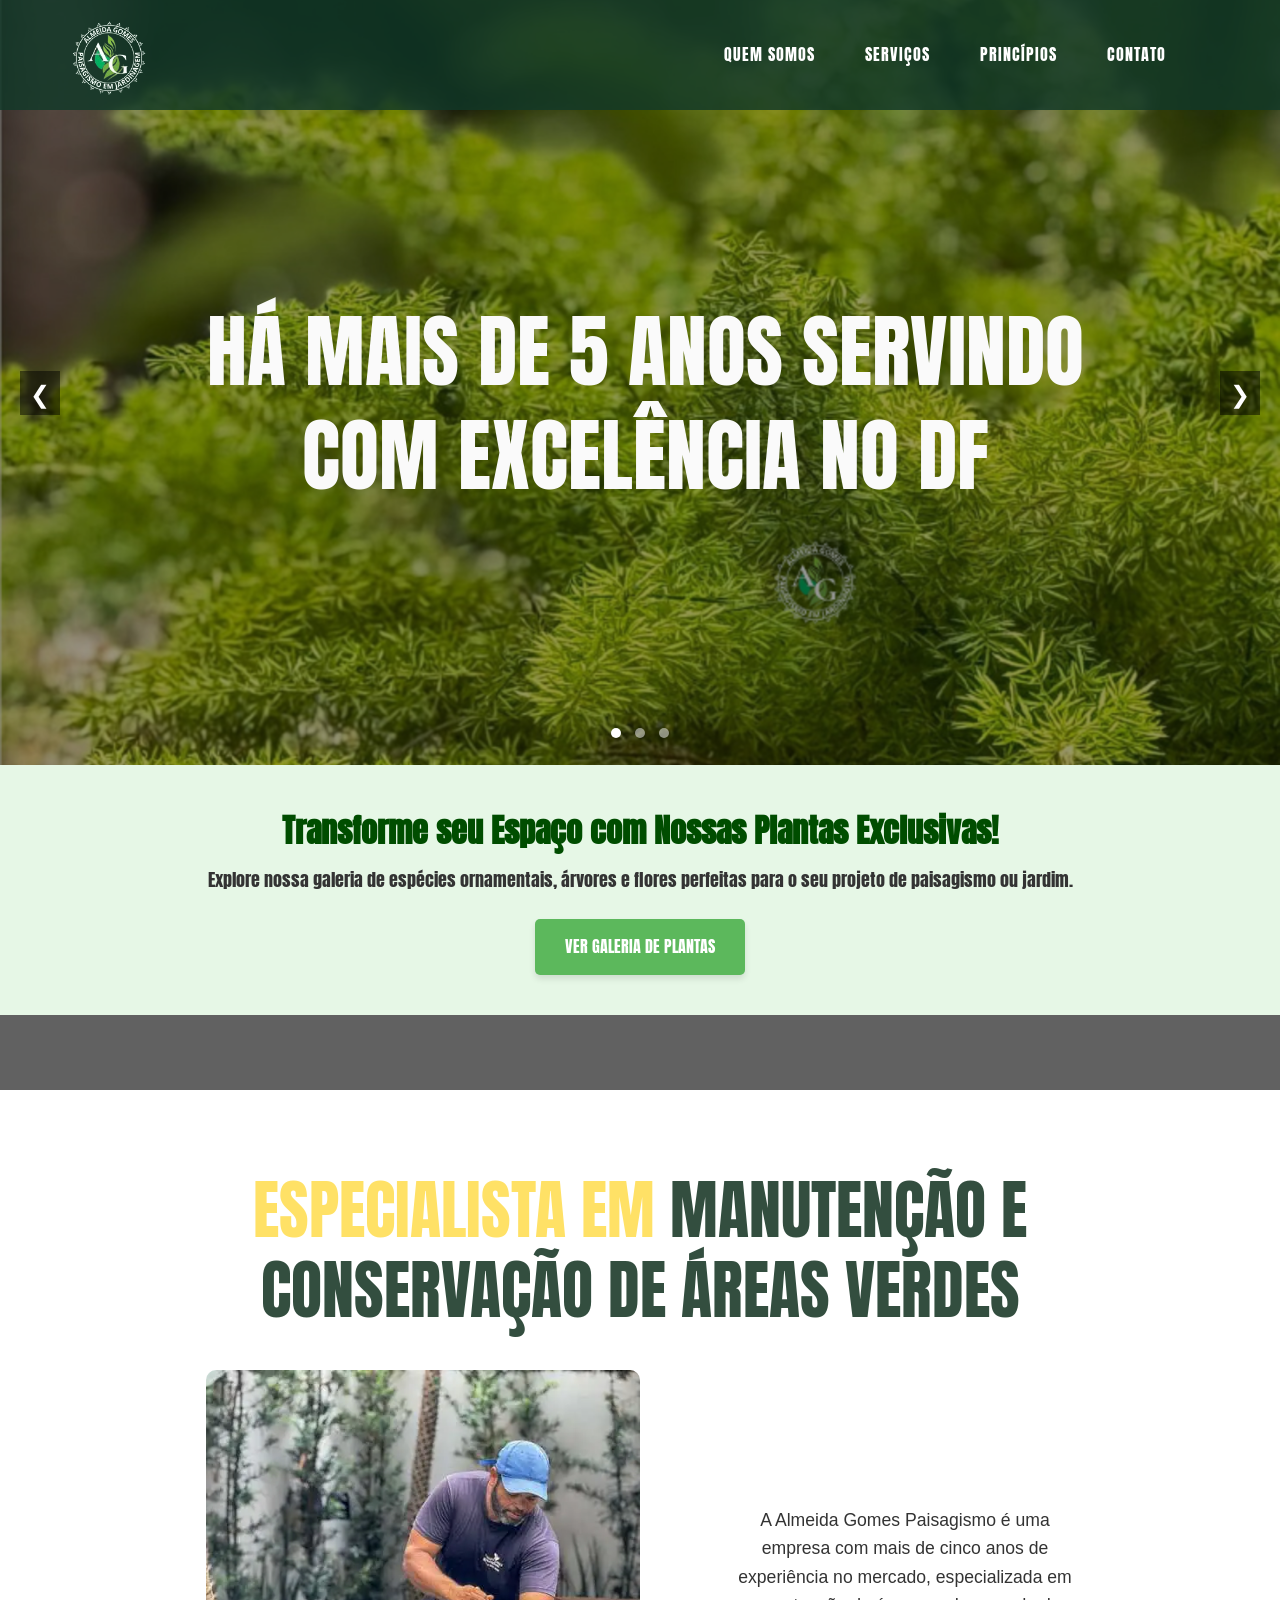
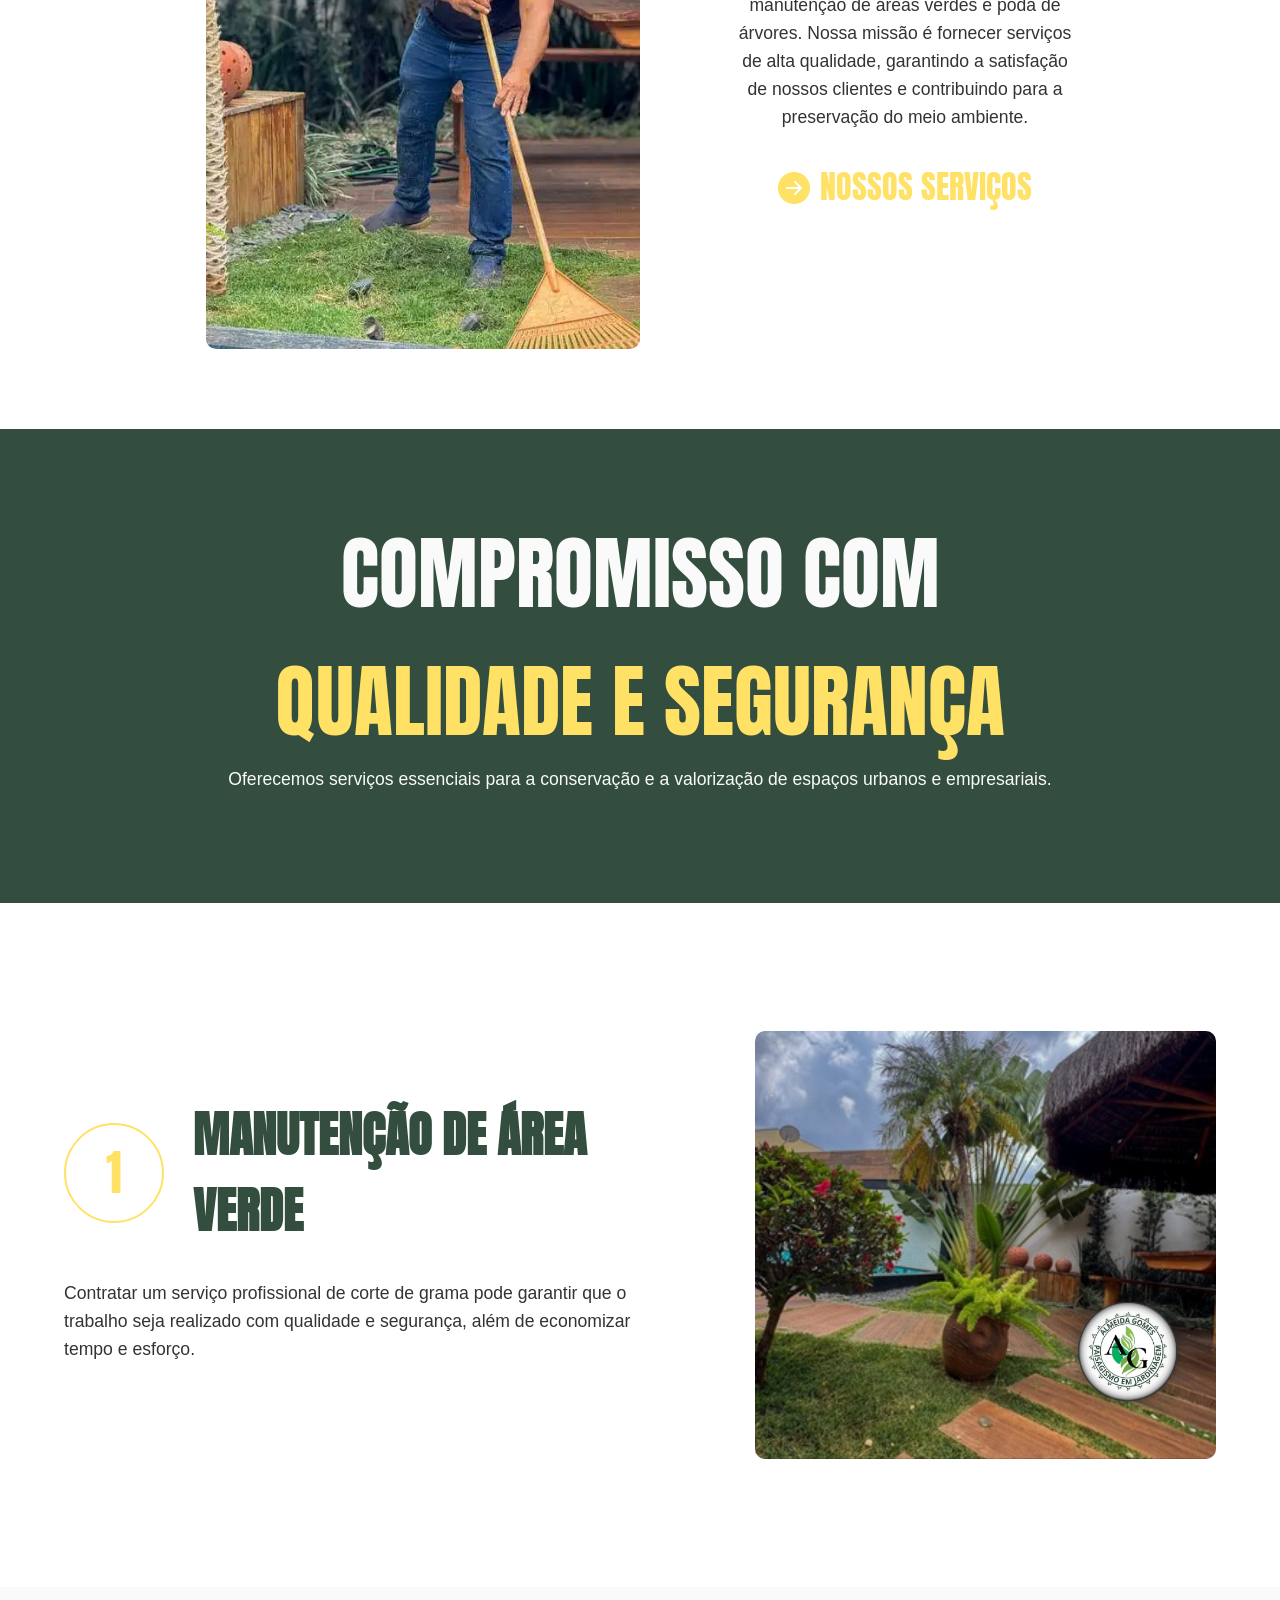
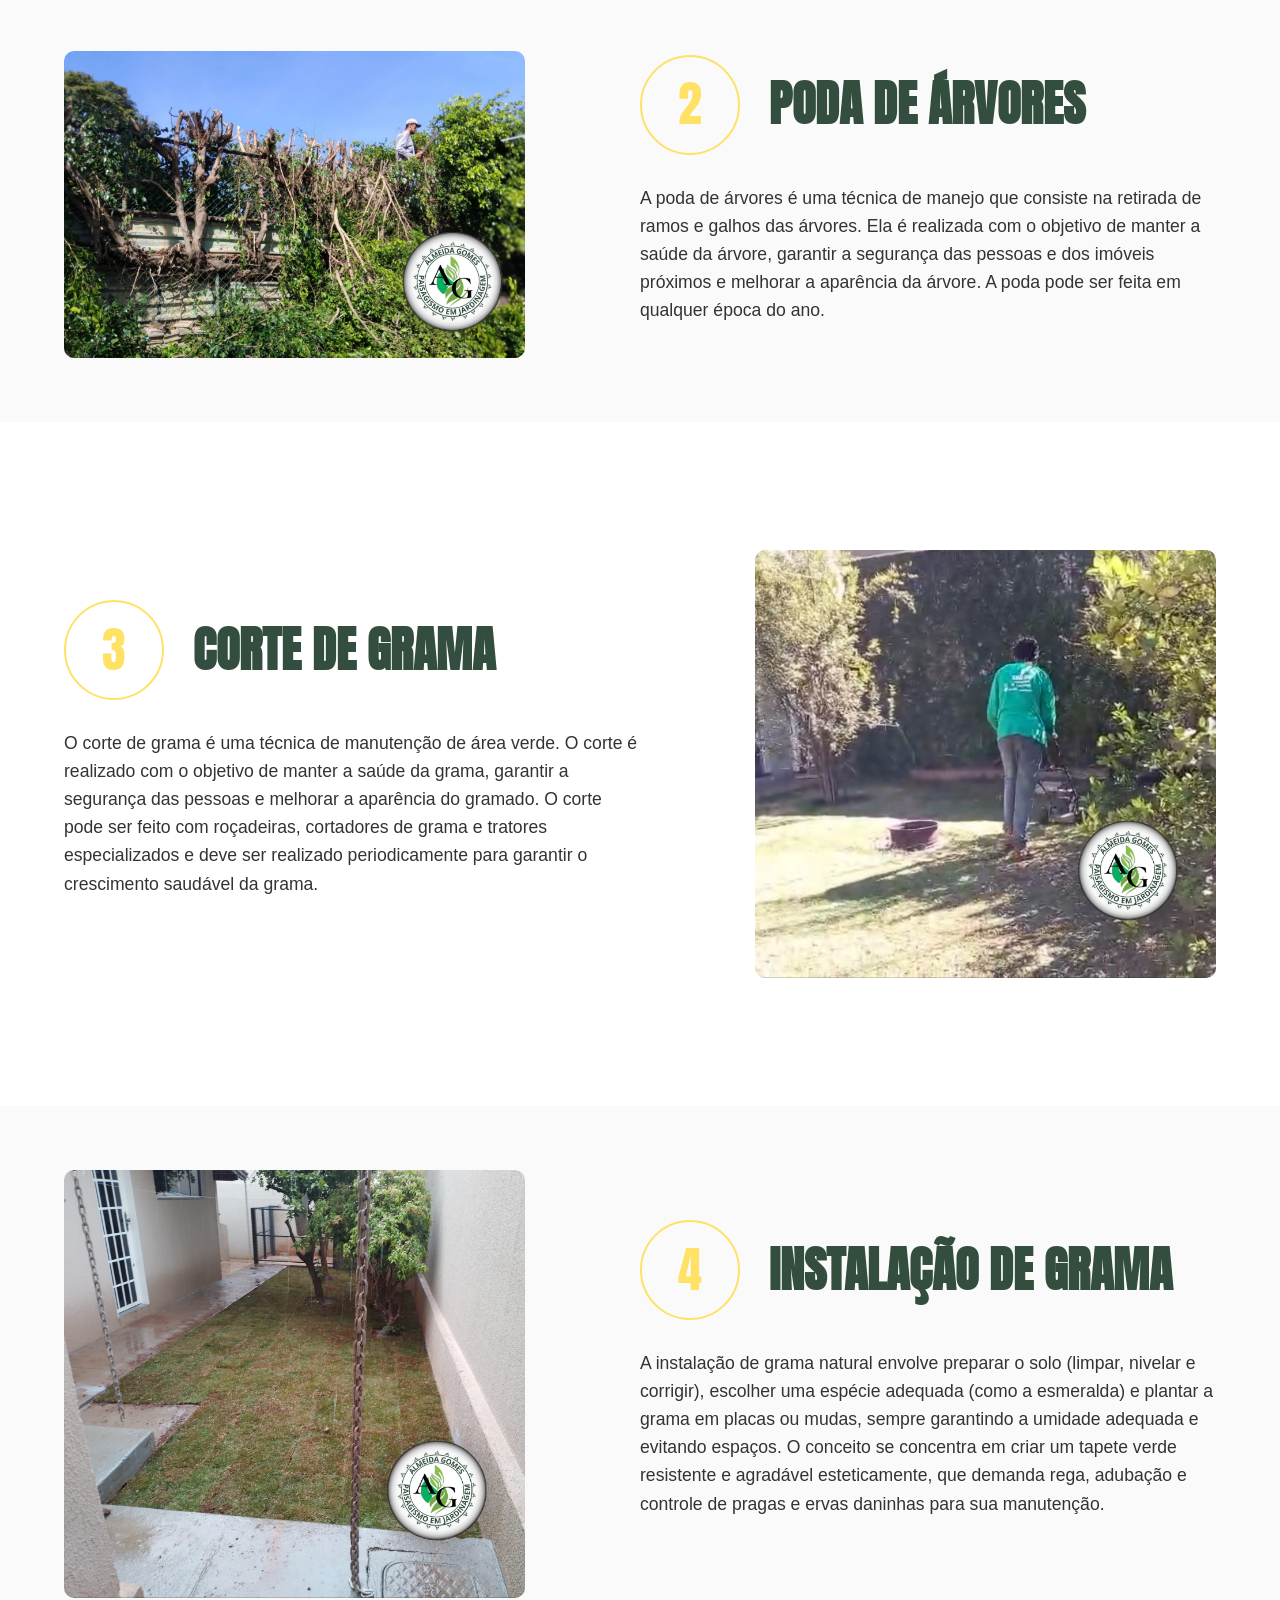
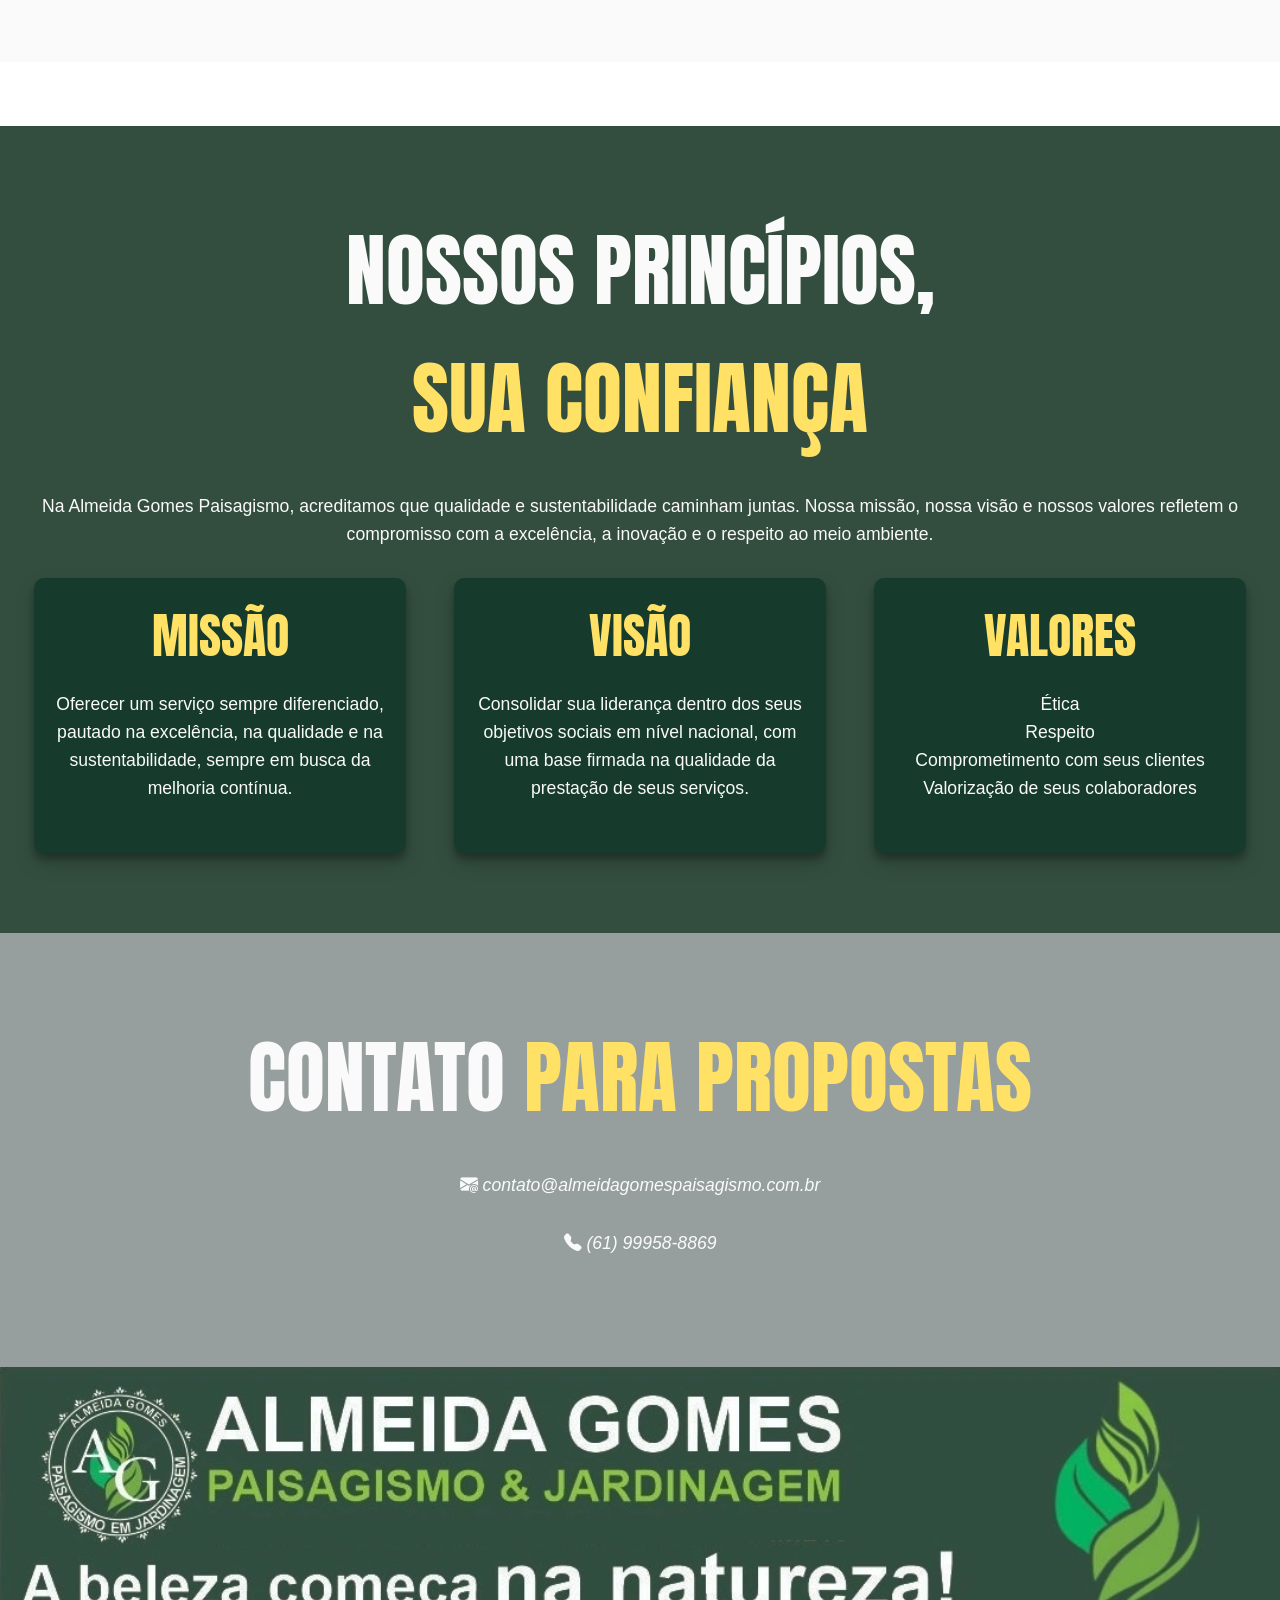
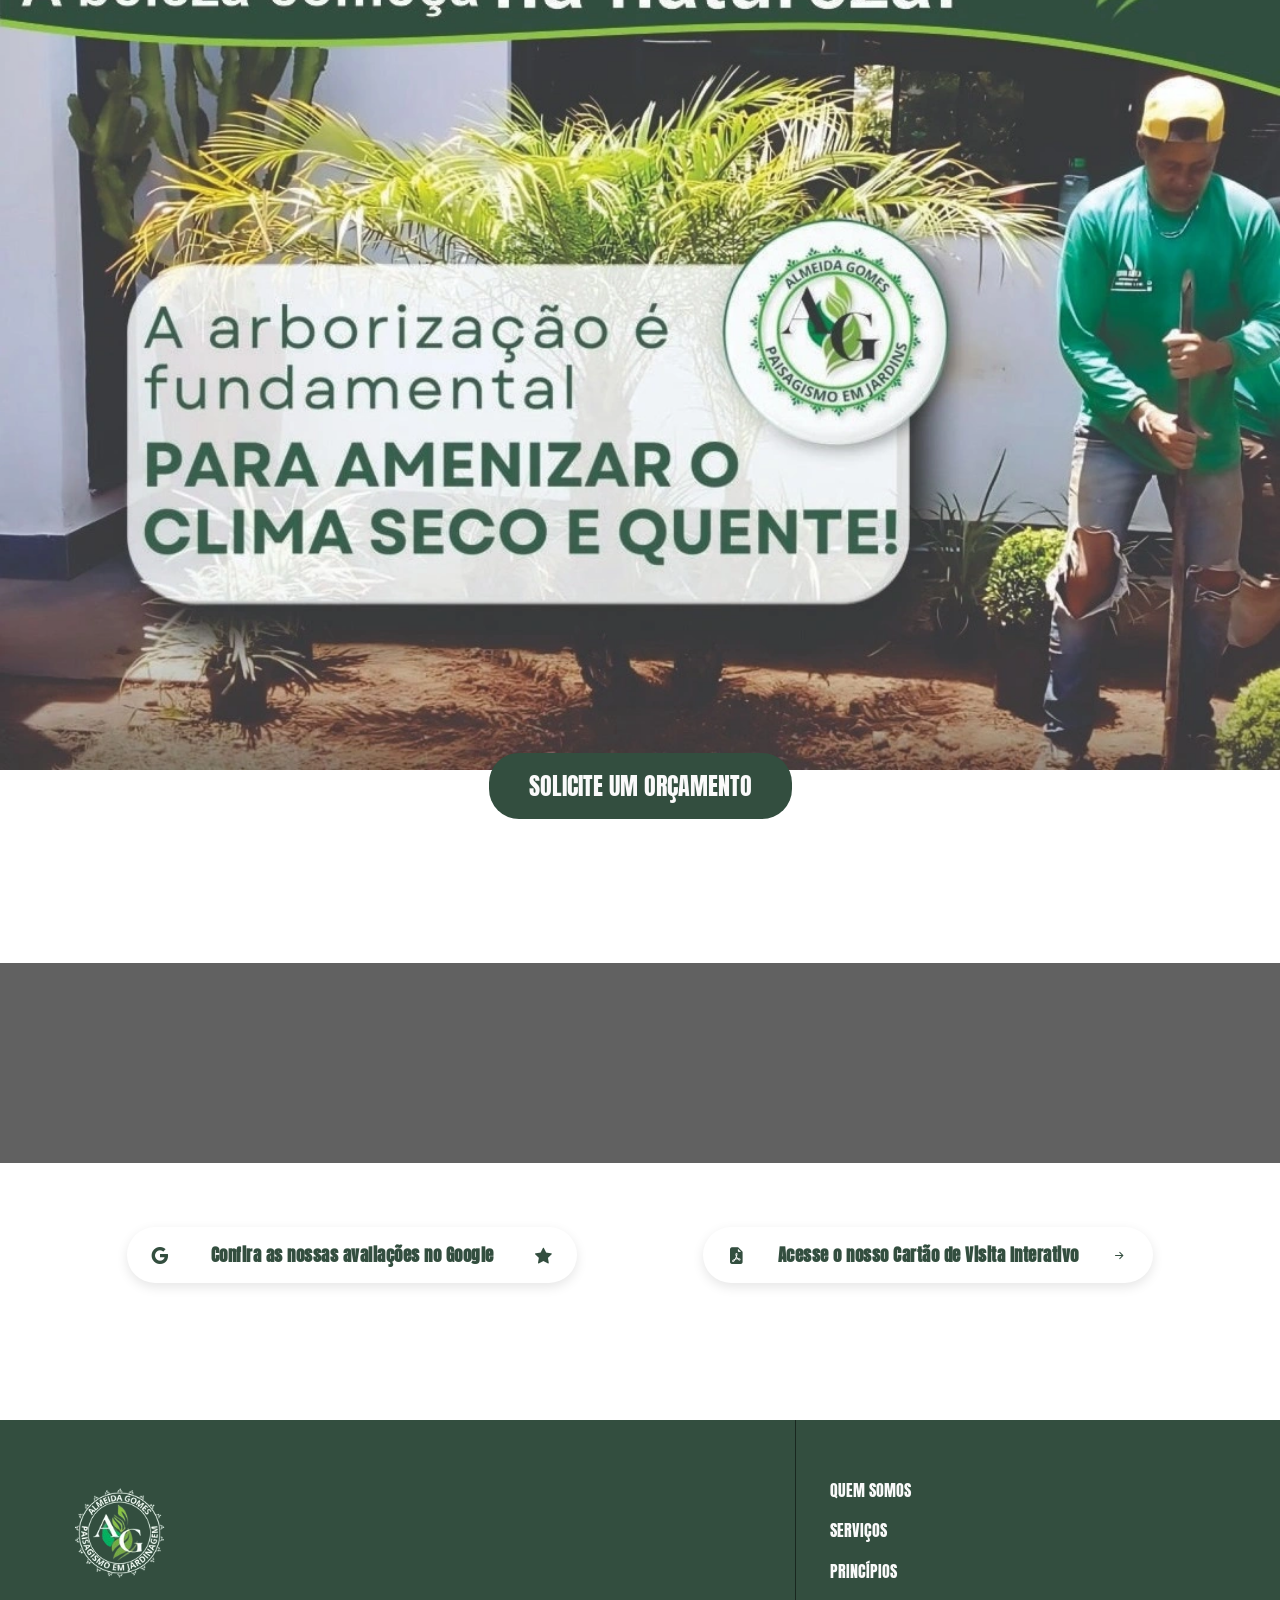
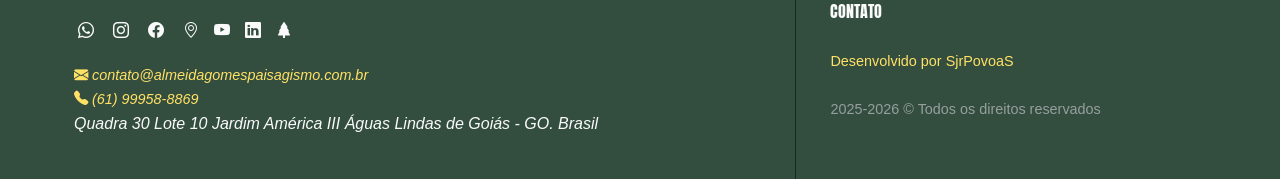
==== commit 7f58d9ea: "troca do zoho mail para improvmx e update readme" ====
--- a/index.html
+++ b/index.html
@@ -1,5 +1,6 @@
 <!DOCTYPE html>
 <html lang="pt-BR" prefix="og: https://ogp.me/ns#">
+
 <head>
     <!-- Google Tag Manager -->
     <script>
@@ -20,7 +21,7 @@
     <meta name="description"
         content="Aqui oferecemos Um Serviço Confiável de Jardinagem, Manutenção e Conservação com Alta Qualidade.">
     <meta name="Keywords"
-        content="poda de árvore em Águas Lindas, poda de árvore em Brasília, instalação de grama em Brsília, instalação de grama em Águas Lindas, corte de grama em Brasília, corte de grama em Águas Lindas, jardinagem Águas Lindas do Goiás, jardinagem Brasília, jardinagem no entorno do DF, manutenção de jardim em Brasília, manutenção de jardim em Águas Lindas do Goiás, melhor paisagismo em Brasília, melhor paisagismo em Águas Lindas do Goiás, melhor paisagismo no entorno do DF">
+        content="poda de árvore em Águas Lindas, poda de árvore em Brasília, instalação de grama em Brasília, instalação de grama em Águas Lindas, corte de grama em Brasília, corte de grama em Águas Lindas, jardinagem Águas Lindas do Goiás, jardinagem Brasília, jardinagem no entorno do DF, manutenção de jardim em Brasília, manutenção de jardim em Águas Lindas do Goiás, melhor paisagismo em Brasília, melhor paisagismo em Águas Lindas do Goiás, melhor paisagismo no entorno do DF">
     <meta name="skype_toolbar" content="skype_toolbar_parser_compatible">
     <meta name="robots" content="index, follow, max-snippet:-1, max-video-preview:-1, max-image-preview:large">
     <meta name="googlebot" content="all">
@@ -47,7 +48,8 @@
     <meta name="og:image:width" content="1200">
     <meta name="og:image:height" content="630">
     <meta property="og:title" content="Almeida Gomes Paisagismo | Jardinagem | Manutenção DF e Entorno">
-    <meta property="og:description" content="Aqui oferecemos Um Serviço Confiável de Jardinagem, Manutenção e Conservação com Alta Qualidade.">
+    <meta property="og:description"
+        content="Aqui oferecemos Um Serviço Confiável de Jardinagem, Manutenção e Conservação com Alta Qualidade.">
     <!--<meta property="fb:pages" content="359950968036532">-->
     <!-- Twitter Card 
     <meta name="twitter:card" content="summary_large_image">
@@ -61,6 +63,7 @@
     <meta name="twitter:url" content="https://x.com/almeidagomespaisagismo">-->
     <title>Almeida Gomes Paisagismo | Jardinagem | Manutenção DF e Entorno</title>
 </head>
+
 <body>
     <!-- Google Tag Manager (noscript) -->
     <noscript><iframe src="https://www.googletagmanager.com/ns.html?id=GTM-PQFQJWK5" height="0" width="0"
@@ -74,8 +77,8 @@
             </div>
             <nav>
                 <div class="topo-menu">
-                    <img src="/assets/img/abrir-menu.png" alt="Abrir Menu" role="abrir menu de navegação" aria-expanded="false"
-                        class="menu-icon" id="menu-icon">
+                    <img src="/assets/img/abrir-menu.png" alt="Abrir Menu" role="abrir menu de navegação"
+                        aria-expanded="false" class="menu-icon" id="menu-icon">
                 </div>
                 <ul class="nav-links" id="nav-links">
                     <li class="home-no-menu"><a href="/index.html" aria-label="home" class="nav-item">HOME</a></li>
@@ -84,8 +87,8 @@
                     <li><a href="#principios" aria-label="Princípios" class="nav-item">PRINCÍPIOS</a></li>
                     <li><a href="#contato" id=button-entre-em-contato aria-label="Contato" class="nav-item">CONTATO</a>
                     </li>
-                    <li><img id="menu-logo" class="menu-logo nav-item" src="/assets/img/fechar-menu.webp" alt="Fechar Menu"
-                            role="fechar menu de navegação" aria-expanded="true"></li>
+                    <li><img id="menu-logo" class="menu-logo nav-item" src="/assets/img/fechar-menu.webp"
+                            alt="Fechar Menu" role="fechar menu de navegação" aria-expanded="true"></li>
                 </ul>
             </nav>
         </div>
@@ -94,31 +97,32 @@
         <section class="hero carousel-container">
             <div class="carousel-track">
                 <div class="carousel-slide current-slide">
-                    <img src="/assets/img/hero-bg.webp" fetchpriority="high" alt="Paisagem 1 - Mais de 5 anos de Excelência">
+                    <img src="/assets/img/hero-bg.webp" fetchpriority="high"
+                        alt="Paisagem 1 - Mais de 5 anos de Excelência">
                     <div class="hero-content">
                         <h1>HÁ MAIS DE 5 ANOS SERVINDO COM EXCELÊNCIA NO DF</h1>
                     </div>
                 </div>
-    
+
                 <div class="carousel-slide">
                     <img src="/assets/img/carrossel2_1.png" alt="Paisagem 2 - Serviço de Manutenção">
                     <div class="hero-content">
                         <h1>MANUTENÇÃO E CONSERVAÇÃO DE ALTA QUALIDADE</h1>
                     </div>
                 </div>
-    
+
                 <div class="carousel-slide">
                     <img src="/assets/img/carrossel2_2.png" alt="Paisagem 3 - Especialistas em Jardinagem">
                     <div class="hero-content">
                         <h1>SUA ÁREA VERDE COM O MELHOR TRATAMENTO</h1>
                     </div>
                 </div>
-    
-                </div>
-    
+
+            </div>
+
             <button class="carousel-button prev" aria-label="Slide anterior">&#10094;</button>
             <button class="carousel-button next" aria-label="Próximo slide">&#10095;</button>
-    
+
             <div class="carousel-nav">
                 <button class="carousel-indicator current-slide" aria-label="Ir para a imagem 1"></button>
                 <button class="carousel-indicator" aria-label="Ir para a imagem 2"></button>
@@ -128,7 +132,8 @@
         <section class="cta-plantas">
             <div class="container">
                 <h2>Transforme seu Espaço com Nossas Plantas Exclusivas!</h2>
-                <p>Explore nossa galeria de espécies ornamentais, árvores e flores perfeitas para o seu projeto de paisagismo ou jardim.</p>
+                <p>Explore nossa galeria de espécies ornamentais, árvores e flores perfeitas para o seu projeto de
+                    paisagismo ou jardim.</p>
                 <a href="/galeria-venda-plantas.html" class="cta-button" aria-label="Ver Galeria e Comprar Plantas">
                     VER GALERIA DE PLANTAS
                 </a>
@@ -141,304 +146,403 @@
                 --quantity: 9;
                 ">
                 <div class="list">
-                    <div class="item" style="--position: 1"><a href="https://www.clubevizinhanca.com.br/" target="_blank" aria-label="Clube da Vizinhança número 1"><img src="/assets/img/parceiro1.webp" alt="Clube da Vizinhança número 1" title="Clube da Vizinhança número 1"></a></div>
-                    <div class="item" style="--position: 2"><a href="https://thomas.org.br/" target="_blank" aria-label="Casa Thomas Jefferson"><img src="/assets/img/parceiro2.webp" alt="Casa Thomas Jefferson" title="Casa Thomas Jefferson"></a></div>
-                    <div class="item" style="--position: 3"><a href="https://hodf.com.br/" target="_blank" aria-label="Hospital de Olhos DF"><img src="/assets/img/parceiro3.webp" alt="Hospital de Olhos DF" title="Hospital de Olhos DF"></a></div>
-                    <div class="item" style="--position: 4"><a href="https://olimpodf.com.br/" target="_blank" aria-label="Colégio Olimpo DF"><img src="/assets/img/parceiro4.webp" alt="Colégio Olimpo DF" title="Colégio Olimpo DF"></a></div>
-                    <div class="item" style="--position: 5"><a href="https://www.trt18.jus.br/portal/" target="_blank" aria-label="Vara do Trabalho de Águas Lindas"><img src="/assets/img/parceiro5.webp" alt="Vara do Trabalho de Águas Lindas" title="Vara do Trabalho de Águas Lindas"></a></div>
-                    <div class="item" style="--position: 6"><a href="https://ucb.catolica.edu.br/" target="_blank" aria-label="Universidade Católica de Brasília"><img src="/assets/img/parceiro6.webp" alt="Universidade Católica de Brasília" title="Universidade Católica de Brasília"></a></div>
-                    <div class="item" style="--position: 7"><a href="https://www.terralincorporadora.com.br/df/" target="_blank" aria-label="Terral Incorporadora"><img src="/assets/img/parceiro7.webp" alt="Terral Construtora Empreendimentos" title="Terral Construtora Empreendimentos"></a></div>
-                    <div class="item" style="--position: 8"><a href="https://www.jardinsromeromelo.com.br/" target="_blank" aria-label="Jardins Romero Melo"><img src="/assets/img/parceiro8.webp" alt="Romero Melo" title="Romero Melo"></a></div>
-                    <div class="item" style="--position: 9"><a href="https://www.atacadao.com.br/" target="_blank" aria-label="Atacadão"><img src="/assets/img/parceiro9.webp" alt="Atacadão" title="Atacadão"></a></div>
-                </div>
-            </div>
-     </section>
-
-    <section id="quem-somos">
-        <div class="container">
-            <h2><span class="highlight">ESPECIALISTA EM</span> MANUTENÇÃO E CONSERVAÇÃO DE ÁREAS VERDES</h2>
-            <div class="content">
-                <img class="equipe" src="/assets/img/equipe.webp"
-                    alt="Este é o Manoel Gomes da Almeida Gomes Paisagismo em serviço.">
+                    <div class="item" style="--position: 1"><a href="https://www.clubevizinhanca.com.br/"
+                            target="_blank" aria-label="Clube da Vizinhança número 1"><img
+                                src="/assets/img/parceiro1.webp" alt="Clube da Vizinhança número 1"
+                                title="Clube da Vizinhança número 1"></a></div>
+                    <div class="item" style="--position: 2"><a href="https://thomas.org.br/" target="_blank"
+                            aria-label="Casa Thomas Jefferson"><img src="/assets/img/parceiro2.webp"
+                                alt="Casa Thomas Jefferson" title="Casa Thomas Jefferson"></a></div>
+                    <div class="item" style="--position: 3"><a href="https://hodf.com.br/" target="_blank"
+                            aria-label="Hospital de Olhos DF"><img src="/assets/img/parceiro3.webp"
+                                alt="Hospital de Olhos DF" title="Hospital de Olhos DF"></a></div>
+                    <div class="item" style="--position: 4"><a href="https://olimpodf.com.br/" target="_blank"
+                            aria-label="Colégio Olimpo DF"><img src="/assets/img/parceiro4.webp" alt="Colégio Olimpo DF"
+                                title="Colégio Olimpo DF"></a></div>
+                    <div class="item" style="--position: 5"><a href="https://www.trt18.jus.br/portal/" target="_blank"
+                            aria-label="Vara do Trabalho de Águas Lindas"><img src="/assets/img/parceiro5.webp"
+                                alt="Vara do Trabalho de Águas Lindas" title="Vara do Trabalho de Águas Lindas"></a>
+                    </div>
+                    <div class="item" style="--position: 6"><a href="https://ucb.catolica.edu.br/" target="_blank"
+                            aria-label="Universidade Católica de Brasília"><img src="/assets/img/parceiro6.webp"
+                                alt="Universidade Católica de Brasília" title="Universidade Católica de Brasília"></a>
+                    </div>
+                    <div class="item" style="--position: 7"><a href="https://www.terralincorporadora.com.br/df/"
+                            target="_blank" aria-label="Terral Incorporadora"><img src="/assets/img/parceiro7.webp"
+                                alt="Terral Construtora Empreendimentos" title="Terral Construtora Empreendimentos"></a>
+                    </div>
+                    <div class="item" style="--position: 8"><a href="https://www.jardinsromeromelo.com.br/"
+                            target="_blank" aria-label="Jardins Romero Melo"><img src="/assets/img/parceiro8.webp"
+                                alt="Romero Melo" title="Romero Melo"></a></div>
+                    <div class="item" style="--position: 9"><a href="https://www.atacadao.com.br/" target="_blank"
+                            aria-label="Atacadão"><img src="/assets/img/parceiro9.webp" alt="Atacadão"
+                                title="Atacadão"></a></div>
+                </div>
+            </div>
+        </section>
+
+        <section id="quem-somos">
+            <div class="container">
+                <h2><span class="highlight">ESPECIALISTA EM</span> MANUTENÇÃO E CONSERVAÇÃO DE ÁREAS VERDES</h2>
+                <div class="content">
+                    <img class="equipe" src="/assets/img/equipe.webp"
+                        alt="Este é o Manoel Gomes da Almeida Gomes Paisagismo em serviço.">
+                    <div class="coluna">
+                        <p tabindex="0">A Almeida Gomes Paisagismo é uma empresa com mais de cinco anos de experiência
+                            no
+                            mercado, especializada em manutenção de áreas verdes e poda de árvores. Nossa missão é
+                            fornecer
+                            serviços de alta qualidade, garantindo a satisfação de nossos clientes e contribuindo para a
+                            preservação do meio ambiente.</p>
+                        <div class="seta">
+                            <div class="seta-imagem">
+                                <a href="#servicos" aria-label="Seta apontando para Serviços" class="seta-servicos">
+                                    <i class="bi bi-arrow-right-circle-fill"></i>
+                                </a>
+                            </div>
+                            <div>
+                                <a href="#servicos" aria-label="Nossos Servicos" class="seta-servicos">NOSSOS
+                                    SERVIÇOS</a>
+                            </div>
+                        </div>
+
+                    </div>
+                </div>
+            </div>
+        </section>
+
+        <section id="servicos">
+            <div class="container">
+                <h2>COMPROMISSO COM<br><span class="highlight">QUALIDADE E SEGURANÇA</span>
+                    <p tabindex="0" class="legenda-servicos">Oferecemos serviços essenciais para a conservação e a
+                        valorização de espaços
+                        urbanos e empresariais.
+                    </p>
+                </h2>
+            </div>
+        </section>
+
+        <section id="servicos">
+            <div class="container">
                 <div class="coluna">
-                    <p tabindex="0">A Almeida Gomes Paisagismo é uma empresa com mais de cinco anos de experiência no
-                        mercado, especializada em manutenção de áreas verdes e poda de árvores. Nossa missão é fornecer
-                        serviços de alta qualidade, garantindo a satisfação de nossos clientes e contribuindo para a
-                        preservação do meio ambiente.</p>
-                    <div class="seta">
-                        <div class="seta-imagem">
-                            <a href="#servicos" aria-label="Seta apontando para Serviços" class="seta-servicos">
-                                <i class="bi bi-arrow-right-circle-fill"></i>
-                            </a>
+                    <div class="esquerda">
+                        <div class="conteudo-esquerda">
+                            <div class="titulo-esquerda">
+                                <div class="numeros">1</div>
+                                <h3>MANUTENÇÃO DE ÁREA VERDE</h3>
+                            </div>
+                            <div>
+                                <p tabindex="0">Contratar um serviço profissional de corte de grama pode garantir que o
+                                    trabalho seja realizado com qualidade e segurança, além de economizar tempo e
+                                    esforço.
+                                </p>
+                            </div>
                         </div>
-                        <div>
-                            <a href="#servicos" aria-label="Nossos Servicos" class="seta-servicos">NOSSOS SERVIÇOS</a>
+                        <img src="/assets/img/area-verde.webp" alt="manutencao de area verde">
+                    </div>
+
+                    <div class="direita">
+                        <div class="conteudo-direita">
+                            <div class="titulo-direita">
+                                <div class="numeros">2</div>
+                                <h3>PODA DE ÁRVORES</h3>
+                            </div>
+                            <div>
+                                <p tabindex="0">A poda de árvores é uma técnica de manejo que consiste na retirada de
+                                    ramos
+                                    e galhos das árvores. Ela é realizada com o objetivo de manter a saúde da árvore,
+                                    garantir a segurança das pessoas e dos imóveis próximos e melhorar a aparência da
+                                    árvore. A poda pode ser feita em qualquer época do ano.</p>
+                            </div>
                         </div>
-                    </div>
-
-                </div>
-            </div>
-        </div>
-    </section>
-
-    <section id="servicos">
-        <div class="container">
-            <h2>COMPROMISSO COM<br><span class="highlight">QUALIDADE E SEGURANÇA</span>
-                <p tabindex="0" class="legenda-servicos">Oferecemos serviços essenciais para a conservação e a
-                    valorização de espaços
-                    urbanos e empresariais.
+                        <img src="/assets/img/poda-arvore.webp" alt="poda de arvore">
+                    </div>
+
+                    <div class="esquerda">
+                        <div class="conteudo-esquerda">
+                            <div class="titulo-esquerda">
+                                <div class="numeros">3</div>
+                                <h3>CORTE DE GRAMA</h3>
+                            </div>
+                            <div>
+                                <p tabindex="0">O corte de grama é uma técnica de manutenção de área verde. O corte é
+                                    realizado com o objetivo de manter a saúde da grama, garantir a segurança das
+                                    pessoas e melhorar a aparência do gramado. O corte pode ser feito com roçadeiras,
+                                    cortadores de grama e tratores especializados e deve ser realizado periodicamente
+                                    para garantir o crescimento saudável da grama.</p>
+                            </div>
+                        </div>
+                        <img src="/assets/img/corte-grama.webp" alt="corte de grama">
+                    </div>
+
+                    <div class="direita">
+                        <div class="conteudo-direita">
+                            <div class="titulo-direita">
+                                <div class="numeros">4</div>
+                                <h3>INSTALAÇÃO DE GRAMA</h3>
+                            </div>
+                            <div>
+                                <p tabindex="0">A instalação de grama natural envolve preparar o solo (limpar, nivelar e
+                                    corrigir), escolher uma espécie adequada (como a esmeralda) e plantar a grama em
+                                    placas ou mudas, sempre garantindo a umidade adequada e evitando espaços. O conceito
+                                    se concentra em criar um tapete verde resistente e agradável esteticamente, que
+                                    demanda rega, adubação e controle de pragas e ervas daninhas para sua manutenção.
+                                </p>
+                            </div>
+                        </div>
+                        <img src="/assets/img/instalacao-grama.webp" alt="instalacao de grama">
+                    </div>
+
+                </div>
+            </div>
+        </section>
+
+        <section id="principios">
+            <div class="container">
+                <h2>NOSSOS PRINCÍPIOS, <br><span class="highlight">SUA CONFIANÇA</span></h2>
+                <p tabindex="0" class="legenda-principios">Na Almeida Gomes Paisagismo, acreditamos que qualidade e
+                    sustentabilidade caminham juntas. Nossa missão, nossa visão e nossos valores refletem o compromisso
+                    com
+                    a excelência, a
+                    inovação e o respeito ao meio ambiente.</p>
+                <div class="principios-list">
+                    <div>
+                        <h3>MISSÃO</h3>
+                        <p tabindex="0">Oferecer um serviço sempre diferenciado, pautado na excelência, na qualidade e
+                            na
+                            sustentabilidade, sempre em busca da melhoria contínua.</p>
+                    </div>
+                    <div>
+                        <h3>VISÃO</h3>
+                        <p tabindex="0">Consolidar sua liderança dentro dos seus objetivos sociais em nível nacional,
+                            com
+                            uma base firmada na qualidade da prestação de seus serviços.</p>
+                    </div>
+                    <div>
+                        <h3>VALORES</h3>
+                        <p tabindex="0">Ética<br> Respeito<br> Comprometimento com seus clientes<br> Valorização de seus
+                            colaboradores</p>
+                    </div>
+                </div>
+            </div>
+        </section>
+
+        <section id="contato">
+            <div class="container">
+                <h2>CONTATO <span class="highlight">PARA PROPOSTAS</h2>
+                <p tabindex="0" class="legenda-contato">
+                    <a href="mailto:contato@almeidagomespaisagismo.com.br"
+                        aria-label="email: contato@almeidagomespaisagismo.com.br" target="_blank">
+                        <i class="bi bi-envelope-at-fill">&nbsp;contato@almeidagomespaisagismo.com.br</i>
+                    </a>
                 </p>
-            </h2>
-        </div>
-    </section>
-
-    <section id="servicos">
-        <div class="container">
-            <div class="coluna">
-                <div class="esquerda">
-                    <div class="conteudo-esquerda">
-                        <div class="titulo-esquerda">
-                            <div class="numeros">1</div>
-                            <h3>MANUTENÇÃO DE ÁREA VERDE</h3>
-                        </div>
-                        <div>
-                            <p tabindex="0">Contratar um serviço profissional de corte de grama pode garantir que o
-                                trabalho seja realizado com qualidade e segurança, além de economizar tempo e esforço.
-                            </p>
-                        </div>
-                    </div>
-                    <img src="/assets/img/area-verde.webp" alt="manutencao de area verde">
-                </div>
-
-                <div class="direita">
-                    <div class="conteudo-direita">
-                        <div class="titulo-direita">
-                            <div class="numeros">2</div>
-                            <h3>PODA DE ÁRVORES</h3>
-                        </div>
-                        <div>
-                            <p tabindex="0">A poda de árvores é uma técnica de manejo que consiste na retirada de ramos
-                                e galhos das árvores. Ela é realizada com o objetivo de manter a saúde da árvore,
-                                garantir a segurança das pessoas e dos imóveis próximos e melhorar a aparência da
-                                árvore. A poda pode ser feita em qualquer época do ano.</p>
-                        </div>
-                    </div>
-                    <img src="/assets/img/poda-arvore.webp" alt="poda de arvore">
-                </div>
-
-                <div class="esquerda">
-                    <div class="conteudo-esquerda">
-                        <div class="titulo-esquerda">
-                            <div class="numeros">3</div>
-                            <h3>CORTE DE GRAMA</h3>
-                        </div>
-                        <div>
-                            <p tabindex="0">O corte de grama é uma técnica de manutenção de área verde. O corte é realizado com o objetivo de manter a saúde da grama, garantir a segurança das pessoas e melhorar a aparência do gramado. O corte pode ser feito com roçadeiras, cortadores de grama e tratores especializados e deve ser realizado periodicamente para garantir o crescimento saudável da grama.</p>
-                        </div>
-                    </div>
-                    <img src="/assets/img/corte-grama.webp" alt="corte de grama">
-                </div>
-
-                <div class="direita">
-                    <div class="conteudo-direita">
-                        <div class="titulo-direita">
-                            <div class="numeros">4</div>
-                            <h3>INSTALAÇÃO DE GRAMA</h3>
-                        </div>
-                        <div>
-                            <p tabindex="0">A instalação de grama natural envolve preparar o solo (limpar, nivelar e corrigir), escolher uma espécie adequada (como a esmeralda) e plantar a grama em placas ou mudas, sempre garantindo a umidade adequada e evitando espaços. O conceito se concentra em criar um tapete verde resistente e agradável esteticamente, que demanda rega, adubação e controle de pragas e ervas daninhas para sua manutenção. </p>
-                        </div>
-                    </div>
-                    <img src="/assets/img/instalacao-grama.webp" alt="instalacao de grama">
-                </div>
-
-            </div>
-        </div>
-    </section>
-
-    <section id="principios">
-        <div class="container">
-            <h2>NOSSOS PRINCÍPIOS, <br><span class="highlight">SUA CONFIANÇA</span></h2>
-            <p tabindex="0" class="legenda-principios">Na Almeida Gomes Paisagismo, acreditamos que qualidade e
-                sustentabilidade caminham juntas. Nossa missão, nossa visão e nossos valores refletem o compromisso com
-                a excelência, a
-                inovação e o respeito ao meio ambiente.</p>
-            <div class="principios-list">
-                <div>
-                    <h3>MISSÃO</h3>
-                    <p tabindex="0">Oferecer um serviço sempre diferenciado, pautado na excelência, na qualidade e na
-                        sustentabilidade, sempre em busca da melhoria contínua.</p>
-                </div>
-                <div>
-                    <h3>VISÃO</h3>
-                    <p tabindex="0">Consolidar sua liderança dentro dos seus objetivos sociais em nível nacional, com
-                        uma base firmada na qualidade da prestação de seus serviços.</p>
-                </div>
-                <div>
-                    <h3>VALORES</h3>
-                    <p tabindex="0">Ética<br> Respeito<br> Comprometimento com seus clientes<br> Valorização de seus
-                        colaboradores</p>
-                </div>
-            </div>
-        </div>
-    </section>
-
-    <section id="contato">
-        <div class="container">
-            <h2>CONTATO <span class="highlight">PARA PROPOSTAS</h2>
-            <p tabindex="0" class="legenda-contato">
-                <a href="mailto:almeidagomespaisagismo@almeidagomespaisagismo.com.br" aria-label="email: almeidagomespaisagismo@almeidagomespaisagismo.com.br"
-                    target="_blank">
-                    <i class="bi bi-envelope-at-fill">&nbsp;almeidagomespaisagismo@<br>almeidagomespaisagismo.com.br</i>
-                </a>
-            </p>
-            <p tabindex="0"><a href="tel:061999588869" aria-label="Celular (61) 99958-8869" target="_blank"><i
-                        class="bi bi-telephone-fill">&nbsp;(61) 99958-8869</i></a></p>
-        </div>
-    </section>
-
-    <section class="final">
-        <img src="/assets/img/final-bg1111.webp"
-            alt="Serviços da Almeida Gomes Paisagismo em ação. A beleza começa na natureza! A arborização é fundamental para amenizar o clima seco e quente!"
-            class="background-final">
-        <div class="container-final">
-            <div class="final-content">
-                <button>
-                    <a href="https://wa.me/5561999588869?text=Ol%C3%A1%20*Almeida%20Gomes%20Paisagismo*%2C%0APreciso%20que%20me%20enviem%20um%20Or%C3%A7amento%20dos%20seus%20servi%C3%A7os%20ainda%20hoje."
-                        target="_blank" aria-label="SOLICITE UM ORÇAMENTO" type="button">SOLICITE UM ORÇAMENTO</a>
-                </button>
-            </div>
-        </div>
-    </section>
-
-    <section class="parceiros">
+                <p tabindex="0"><a href="tel:061999588869" aria-label="Celular (61) 99958-8869" target="_blank"><i
+                            class="bi bi-telephone-fill">&nbsp;(61) 99958-8869</i></a></p>
+            </div>
+        </section>
+
+        <section class="final">
+            <img src="/assets/img/final-bg1111.webp"
+                alt="Serviços da Almeida Gomes Paisagismo em ação. A beleza começa na natureza! A arborização é fundamental para amenizar o clima seco e quente!"
+                class="background-final">
+            <div class="container-final">
+                <div class="final-content">
+                    <button>
+                        <a href="https://wa.me/5561999588869?text=Ol%C3%A1%20*Almeida%20Gomes%20Paisagismo*%2C%0APreciso%20que%20me%20enviem%20um%20Or%C3%A7amento%20dos%20seus%20servi%C3%A7os%20ainda%20hoje."
+                            target="_blank" aria-label="SOLICITE UM ORÇAMENTO" type="button">SOLICITE UM ORÇAMENTO</a>
+                    </button>
+                </div>
+            </div>
+        </section>
+
+        <section class="parceiros">
             <div class="slider" reverse="true" style="
                 --width: 250px;
                 --height: 200px;
                 --quantity: 10;
                 ">
                 <div class="list">
-                    <div class="item" style="--position: 1"><a href="https://almeidagomespaisagismo.com.br/assets/galeria/slider2_1.png" target="_blank"><img src="/assets/galeria/carrosel1_1.png" alt="slider2_1" loading="lazy"></a></div>
-                    <div class="item" style="--position: 2"><a href="https://almeidagomespaisagismo.com.br/assets/galeria/slider2_2.png" target="_blank"><img src="/assets/galeria/carrosel1_2.png" alt="slider2_2" loading="lazy"></a></div>
-                    <div class="item" style="--position: 3"><a href="https://almeidagomespaisagismo.com.br/assets/galeria/slider2_3.png" target="_blank"><img src="/assets/galeria/carrosel1_3.png" alt="slider2_3" loading="lazy"></a></div>
-                    <div class="item" style="--position: 4"><a href="https://almeidagomespaisagismo.com.br/assets/galeria/slider2_4.png" target="_blank"><img src="/assets/galeria/carrosel1_4.png" alt="slider2_4" loading="lazy"></a></div>
-                    <div class="item" style="--position: 5"><a href="https://almeidagomespaisagismo.com.br/assets/galeria/slider2_5.png" target="_blank"><img src="/assets/galeria/carrosel1_5.png" alt="slider2_5" loading="lazy"></a></div>
-                    <div class="item" style="--position: 6"><a href="https://almeidagomespaisagismo.com.br/assets/galeria/slider2_6.png" target="_blank"><img src="/assets/galeria/carrosel1_6.png" alt="slider2_6" loading="lazy"></a></div>
-                    <div class="item" style="--position: 7"><a href="https://almeidagomespaisagismo.com.br/assets/galeria/slider2_7.png" target="_blank"><img src="/assets/galeria/carrosel1_7.png" alt="slider2_7" loading="lazy"></a></div>
-                    <div class="item" style="--position: 8"><a href="https://almeidagomespaisagismo.com.br/assets/galeria/slider2_8.png" target="_blank"><img src="/assets/galeria/carrosel1_8.png" alt="slider2_8" loading="lazy"></a></div>
-                    <div class="item" style="--position: 9"><a href="https://almeidagomespaisagismo.com.br/assets/galeria/slider2_9.png" target="_blank"><img src="/assets/galeria/carrosel1_9.png" alt="slider2_9" loading="lazy"></a></div>
-                    <div class="item" style="--position: 10"><a href="https://almeidagomespaisagismo.com.br/assets/galeria/slider2_10.png" target="_blank"><img src="/assets/galeria/carrosel1_10.png" alt="slider2_10" loading="lazy"></a></div>                    
-                </div>
-            </div>
-     </section>
-
-     <section id="avaliacao" class="final">
-        <div class="container-final">
-            <div class="final-content">
-                <a href="https://g.page/r/CYPmOYMD0ZfyEBE/review" target="_blank" aria-label="Avaliação no Google" class="container">
-                    &nbsp;Confira as nossas avaliações no google&nbsp;
+                    <div class="item" style="--position: 1"><a
+                            href="https://almeidagomespaisagismo.com.br/assets/galeria/carrosel1_1.png"
+                            target="_blank"><img src="/assets/galeria/carrosel1_1.png" alt="carrosel1_1"
+                                loading="lazy"></a></div>
+                    <div class="item" style="--position: 2"><a
+                            href="https://almeidagomespaisagismo.com.br/assets/galeria/carrosel1_2.png"
+                            target="_blank"><img src="/assets/galeria/carrosel1_2.png" alt="carrosel1_2"
+                                loading="lazy"></a></div>
+                    <div class="item" style="--position: 3"><a
+                            href="https://almeidagomespaisagismo.com.br/assets/galeria/carrosel1_3.png"
+                            target="_blank"><img src="/assets/galeria/carrosel1_3.png" alt="carrosel1_3"
+                                loading="lazy"></a></div>
+                    <div class="item" style="--position: 4"><a
+                            href="https://almeidagomespaisagismo.com.br/assets/galeria/carrosel1_4.png"
+                            target="_blank"><img src="/assets/galeria/carrosel1_4.png" alt="carrosel1_4"
+                                loading="lazy"></a></div>
+                    <div class="item" style="--position: 5"><a
+                            href="https://almeidagomespaisagismo.com.br/assets/galeria/carrosel1_5.png"
+                            target="_blank"><img src="/assets/galeria/carrosel1_5.png" alt="carrosel1_5"
+                                loading="lazy"></a></div>
+                    <div class="item" style="--position: 6"><a
+                            href="https://almeidagomespaisagismo.com.br/assets/galeria/carrosel1_6.png"
+                            target="_blank"><img src="/assets/galeria/carrosel1_6.png" alt="carrosel1_6"
+                                loading="lazy"></a></div>
+                    <div class="item" style="--position: 7"><a
+                            href="https://almeidagomespaisagismo.com.br/assets/galeria/carrosel1_7.png"
+                            target="_blank"><img src="/assets/galeria/carrosel1_7.png" alt="carrosel1_7"
+                                loading="lazy"></a></div>
+                    <div class="item" style="--position: 8"><a
+                            href="https://almeidagomespaisagismo.com.br/assets/galeria/carrosel1_8.png"
+                            target="_blank"><img src="/assets/galeria/carrosel1_8.png" alt="carrosel1_8"
+                                loading="lazy"></a></div>
+                    <div class="item" style="--position: 9"><a
+                            href="https://almeidagomespaisagismo.com.br/assets/galeria/carrosel1_9.png"
+                            target="_blank"><img src="/assets/galeria/carrosel1_9.png" alt="carrosel1_9"
+                                loading="lazy"></a></div>
+                    <div class="item" style="--position: 10"><a
+                            href="https://almeidagomespaisagismo.com.br/assets/galeria/carrosel1_10.png"
+                            target="_blank"><img src="/assets/galeria/carrosel1_10.png" alt="carrosel1_10"
+                                loading="lazy"></a></div>
+                </div>
+            </div>
+        </section>
+
+        <section id="avaliacao" class="final">
+            <div class="container-final">
+                <div class="final-content">
+                    <a href="https://g.page/r/CYPmOYMD0ZfyEBE/review" target="_blank" aria-label="Avaliação no Google"
+                        class="btn-interativo btn-google">
+                        <i class="bi bi-google"></i>
+                        <span>Confira as nossas avaliações no Google</span>
+                        <i class="bi bi-star-fill estrela-icon"></i>
+                    </a>
+                </div>
+                <br>
+                <div class="final-content">
+                    <a href="/assets/doc/Cartao_de_Visita_Interativo_Almeida_Gomes_Pasagismo.pdf" target="_blank"
+                        aria-label="Cartão de Visita Interativo" class="btn-interativo btn-pdf">
+                        <i class="bi bi-file-earmark-pdf-fill"></i>
+                        <span>Acesse o nosso Cartão de Visita Interativo</span>
+                        <i class="bi bi-arrow-right-short seta-icon"></i>
+                    </a>
+                </div>
+            </div>
+        </section>
+
+        <footer>
+            <div class="container-footer">
+                <div class="container-externo-social">
+                    <div class="logo-footer">
+                        <a href="#"><img src="/assets/img/logo-escura-transparente.webp"
+                                alt="Logo Almeida Gomes Paisagismo"></a>
+                    </div>
+                    <div class="container-interno">
+                        <div class="social-media">
+                            <div class="social-icons">
+                                <a href="https://wa.me/5561999588869?text=Ol%C3%A1%20*Almeida%20Gomes%20Paisagismo*%2C%0AGostaria%20de%20agendar%20um%20hor%C3%A1rio%20com%20o%20Comercial."
+                                    aria-label="Botão do whatsApp do comercial da Almeida Gomes Paisagismo"
+                                    target="_blank" title="WhatsApp">
+                                    &nbsp;<i class="bi bi-whatsapp"></i>
+                                </a>
+                                <a href="https://www.instagram.com/almeidagomespaisagismo/"
+                                    aria-label="Botão do instagram da Almeida Gomes Paisagismo" target="_blank"
+                                    title="Instagram">
+                                    &nbsp;<i class="bi bi-instagram"></i>
+                                </a>
+                                <a href="https://www.facebook.com/almeida.gomes.9028/"
+                                    aria-label="Botão do facebook da Almeida Gomes Paisagismo" target="_blank"
+                                    title="Facebook">
+                                    &nbsp;<i class="bi bi-facebook"></i>
+                                </a>
+                                <a href="https://www.google.com/maps/place/Almeida+Gomes+Paisagismo/@-15.755861,-48.3372928,46m/data=!3m1!1e3!4m14!1m7!3m6!1s0x935bb970791bc043:0xf297d1038339e683!2sAlmeida+Gomes+Paisagismo!8m2!3d-15.7558607!4d-48.3372278!16s%2Fg%2F11ll_v13q_!3m5!1s0x935bb970791bc043:0xf297d1038339e683!8m2!3d-15.7558607!4d-48.3372278!16s%2Fg%2F11ll_v13q_?entry=ttu&g_ep=EgoyMDI1MTIwOS4wIKXMDSoASAFQAw%3D%3D"
+                                    aria-label="Botão do google map da Almeida Gomes Paisagismo" target="_blank"
+                                    title="GoogleMap">
+                                    &nbsp;<i class="bi bi-geo-alt"></i>
+                                </a>
+                                <a href="https://www.youtube.com/@almeidagomespaisagismo"
+                                    aria-label="Botão do YouTube da Almeida Gomes Paisagismo" target="_blank"
+                                    title="YouTube">
+                                    <i class="bi bi-youtube"></i>
+                                </a>
+                                <a href="https://www.linkedin.com/in/almeidagomespaisagismo"
+                                    aria-label="Botão do Linkedin da Almeida Gomes Paisagismo" target="_blank"
+                                    title="Linkedin">
+                                    <i class="bi bi-linkedin"></i>
+                                </a>
+                                <a href="https://linktr.ee/almeidagomes"
+                                    aria-label="Botão do Linktr.ee da Almeida Gomes Paisagismo" target="_blank"
+                                    title="Linktr.ee">
+                                    <i class="bi bi-tree-fill"></i>
+                                </a>
+                            </div>
+                        </div>
+                    </div>
+                    <div class="endereco-telefone-footer">
+                        <!-- Linha do E-mail adicionada acima do telefone -->
+                        <p tabindex="0">
+                            <a href="mailto:contato@almeidagomespaisagismo.com.br" aria-label="E-mail: contato@almeidagomespaisagismo.com.br">
+                                <i class="bi bi-envelope-fill">&nbsp;contato@almeidagomespaisagismo.com.br</i>
+                            </a>
+                        </p>
+                        
+                        <p tabindex="0">
+                            <a href="tel:061999588869" aria-label="Celular (61) 99958-8869" target="_blank">
+                                <i class="bi bi-telephone-fill">&nbsp;(61) 99958-8869</i>
+                            </a>
+                        </p>
+                        <address>Quadra 30 Lote 10 Jardim América III Águas Lindas de Goiás - GO. Brasil</address>
+                    </div>
+                </div>
+                <div class="direitos-reservados">
+                    <nav>
+                        <ul class="menu-footer" aria-label="menu do rodapé">
+                            <li><a href="#quem-somos" aria-label="Quem Somos">QUEM SOMOS</a></li>
+                            <li><a href="#servicos" aria-label="Serviços">SERVIÇOS</a></li>
+                            <li><a href="#principios" aria-label="Princípios">PRINCÍPIOS</a></li>
+                            <li><a href="#contato" aria-label="Contato">CONTATO</a></li>
+                        </ul>
+                    </nav>
+                    <p><a href="https://github.com/SjrPovoas" aria-label="Desenvolvido por SjrPovoaS"
+                            target="_blank">Desenvolvido por SjrPovoaS</a></p>
+                    <p tabindex="0">2025-2026 © Todos os direitos reservados</p>
+                </div>
+            </div>
+        </footer>
+        <div class="whatsapp">
+            <!-- O botão UP fica primeiro para aparecer no topo -->
+            <div class="botao-up">
+                <a href="#" aria-label="Botão apontando para o topo do site">
+                    <i class="bi bi-arrow-up-square-fill"></i>
                 </a>
             </div>
-            <br>
-            <div class="final-content">
-                <a href="assets/doc/Cartao_de_Visita_Interativo_Almeida_Gomes_Pasagismo.pdf" target="_blank" aria-label="Cartão de Visita Interativo" class="container">
-                    &nbsp;Acesse o nosso Cartão de Visita Interativo&nbsp;
-                </a>
+
+            <!-- Container isolado para o WhatsApp e seu respectivo balão de texto -->
+            <div class="container-wpp-icone">
+                <div class="texto-wpp">
+                    <span>Comercial</span>
+                </div>
+                <div class="botao-wpp">
+                    <a href="https://wa.me/5561999588869?text=Ol%C3%A1%20*Almeida%20Gomes%20Paisagismo*%2C%0AGostaria%20de%20agendar%20um%20hor%C3%A1rio%20com%20o%20Comercial."
+                        aria-label="Botão WhatsApp do Comercial da Almeida Gomes Paisagismo" target="_blank">
+                        <i class="bi bi-whatsapp"></i>
+                    </a>
+                </div>
             </div>
         </div>
-     </section>
-
-    <footer>
-        <div class="container-footer">
-            <div class="container-externo-social">
-                <div class="logo-footer">
-                    <a href="#"><img src="/assets/img/logo-escura-transparente.webp" alt="Logo Almeida Gomes Paisagismo"></a>
-                </div>
-                <div class="container-interno">
-                    <div class="social-media">
-                        <div class="social-icons">
-                            <a href="https://wa.me/5561999588869?text=Ol%C3%A1%20*Almeida%20Gomes%20Paisagismo*%2C%0AGostaria%20de%20agendar%20um%20hor%C3%A1rio%20com%20o%20Comercial."
-                                aria-label="Botão do whatsApp do comercial da Almeida Gomes Paisagismo" target="_blank" title="WhatsApp">
-                                &nbsp;<i class="bi bi-whatsapp"></i>
-                            </a>
-                            <a href="https://www.instagram.com/almeidagomespaisagismo/"
-                                aria-label="Botão do instagram da Almeida Gomes Paisagismo" target="_blank" title="Instagram">
-                                &nbsp;<i class="bi bi-instagram"></i>
-                            </a>
-                            <a href="https://www.facebook.com/almeida.gomes.9028/"
-                                aria-label="Botão do facebook da Almeida Gomes Paisagismo" target="_blank" title="Facebook">
-                                &nbsp;<i class="bi bi-facebook"></i>
-                            </a>
-                            <a href="https://www.google.com/maps/place/Almeida+Gomes+Paisagismo/@-15.7562188,-48.3359032,21z/data=!4m6!3m5!1s0x935bb970791bc043:0xf297d1038339e683!8m2!3d-15.7562188!4d-48.3359032!16s%2Fg%2F11ll_v13q_?entry=tts&g_ep=EgoyMDI1MTAyOS4xIPu8ASoASAFQAw%3D%3D&skid=c5aac749-a281-4f07-8cba-3ebd6a4ef087"
-                                aria-label="Botão do google map da Almeida Gomes Paisagismo" target="_blank" title="GoogleMap">
-                                &nbsp;<i class="bi bi-geo-alt"></i>
-                            </a>
-                            <a href="https://www.youtube.com/@almeidagomespaisagismo"
-                                aria-label="Botão do YouTube da Almeida Gomes Paisagismo" target="_blank" title="YouTube">
-                                <i class="bi bi-youtube"></i>
-                            </a>
-                            <a href="https://www.linkedin.com/in/almeidagomespaisagismo"
-                                aria-label="Botão do Linkedin da Almeida Gomes Paisagismo" target="_blank" title="Linkedin">
-                                <i class="bi bi-linkedin"></i>
-                            </a>
-                            <a href="https://linktr.ee/almeidagomes"
-                                aria-label="Botão do Linktr.ee da Almeida Gomes Paisagismo" target="_blank" title="Linktr.ee">
-                                <i class="bi bi-tree-fill"></i>
-                            </a>                            
-                        </div>
-                    </div>
-                </div>
-                <div class="endereco-telefone-footer">
-                    <p tabindex="0"><a href="tel:061999588869" aria-label="Celular (61) 99958-8869" target="_blank"><i
-                                class="bi bi-telephone-fill">&nbsp;(61) 99958-8869</i></a></p>
-                    <address>Quadra 30 Lote 10 Jardim América III Águas Lindas de Goiás - GO. Brasil</address>
-                </div>
-            </div>
-            <div class="direitos-reservados">
-                <nav>
-                    <ul class="menu-footer" aria-label="menu do rodapé">
-                        <li><a href="#quem-somos" aria-label="Quem Somos">QUEM SOMOS</a></li>
-                        <li><a href="#servicos" aria-label="Serviços">SERVIÇOS</a></li>
-                        <li><a href="#principios" aria-label="Princípios">PRINCÍPIOS</a></li>
-                        <li><a href="#contato" aria-label="Contato">CONTATO</a></li>
-                    </ul>
-                </nav>
-                <p><a href="https://github.com/SjrPovoas" aria-label="Desenvolvido por SjrPovoaS" target="_blank">Desenvolvido por SjrPovoaS</a></p>
-                <p tabindex="0">© 2025 - Todos os direitos reservados</p>
-            </div>
-        </div>
-    </footer>
-    <div class="whatsapp">
-        <div class="texto-wpp">
-            <span>Comercial</span>
-        </div>
-        <div class="botao-wpp">
-            <a href="https://wa.me/5561999588869?text=Ol%C3%A1%20*Almeida%20Gomes%20Paisagismo*%2C%0AGostaria%20de%20agendar%20um%20hor%C3%A1rio%20com%20o%20Comercial."
-                aria-label="Botão WhatsApp do Comercial da Almeida Gomes Paisagismo" target="_blank">
-                <i class="bi bi-whatsapp"></i>
-            </a>
-        </div>
-        <div class="botao-up">
-            <a href="#" aria-label="Botão apontando para o topo do site">
-                <i class="bi bi-arrow-up-square-fill"></i>
-            </a>
-        </div>
-    </div>
-
-  <script src="/assets/js/index.js"></script>
-    <script type="application/ld+json">
+
+        <script src="/assets/js/index.js"></script>
+        <script type="application/ld+json">
         {
           "@context": "https://schema.org",
           "@graph": [
             {
               "@type": "WebSite",
-              "url": "https://almeidagomespaisagismo.vercel.app",
+              "url": "https://almeidagomespaisagismo.com.br",
               "name": "Almeida Gomes Paisagismo | Jardinagem | Manutenção DF e Entorno",
               "about": {
                 "@type": "Project",
                 "name": "Almeida Gomes Paisagismo | Jardinagem | Manutenção DF e Entorno",
                 "description": "Aqui oferecemos Um Serviço Confiável de Jardinagem, Manutenção e Conservação com Alta Qualidade.",
-                "logo": "https://almeidagomespaisagismo.vercel.app/assets/img/logo-escura.webp",
+                "logo": "https://almeidagomespaisagismo.com.br/assets/img/logo-escura.webp",
                 "sameAs": "https://github.com/schemaorg/schemaorg/",
                 "foundingDate": "2020-09-18"
               },
@@ -450,11 +554,11 @@
             }, 
             {
                 "@type": "LocalBusiness",
-                "@id": "https://almeidagomespaisagismo.vercel.app/#empresa",
+                "@id": "https://almeidagomespaisagismo.com.br/#empresa",
                 "name": "Almeida Gomes Paisagismo | Jardinagem | Manutenção DF e Entorno",
-                "url": "https://almeidagomespaisagismo.vercel.app/",
-                "logo": "https://almeidagomespaisagismo.vercel.app/assets/img/logo-escura.webp",
-                "image": "https://almeidagomespaisagismo.vercel.app/assets/img/logo-clara.webp",
+                "url": "https://almeidagomespaisagismo.com.br/",
+                "logo": "https://almeidagomespaisagismo.com.br/assets/img/logo-escura.webp",
+                "image": "https://almeidagomespaisagismo.com.br/assets/img/logo-clara.webp",
                 "description": "Empresa especializada em manutenção de áreas verdes, jardinagem, poda de árvores e corte de grama no DF e Entorno, com foco em qualidade e sustentabilidade.",
                 "telephone": "+5561999588869",
                 "priceRange": "$$", 
@@ -481,28 +585,28 @@
               "@type": "Service",
               "serviceType": "Manutenção de Área Verde",
               "name": "Serviço de Manutenção e Jardinagem",
-              "image": "https://almeidagomespaisagismo.vercel.app/assets/img/area-verde.webp",
+              "image": "https://almeidagomespaisagismo.com.br/assets/img/area-verde.webp",
               "description": "Serviço completo de manutenção de jardins e áreas verdes, incluindo cuidado com a saúde das plantas, paisagismo, adubação e controle de pragas.",
-              "provider": { "@id": "https://almeidagomespaisagismo.vercel.app/#empresa" },
-              "url": "https://almeidagomespaisagismo.vercel.app/#servicos"
+              "provider": { "@id": "https://almeidagomespaisagismo.com.br/#empresa" },
+              "url": "https://almeidagomespaisagismo.com.br/#servicos"
             },
             {
               "@type": "Service",
               "serviceType": "Poda de Árvores",
               "name": "Serviço Profissional de Poda de Árvores",
-              "image": "https://almeidagomespaisagismo.vercel.app/assets/img/poda-arvore.webp",
+              "image": "https://almeidagomespaisagismo.com.br/assets/img/poda-arvore.webp",
               "description": "Poda técnica de árvores visando a segurança, saúde da planta e melhoria estética, realizada por profissionais qualificados.",
               "provider": { "@id": "https://almeidagomespaisagismo.vercel.app/#empresa" },
-              "url": "https://almeidagomespaisagismo.vercel.app/#servicos"
+              "url": "https://almeidagomespaisagismo.com.br/#servicos"
             },
             {
               "@type": "Service",
               "serviceType": "Corte de Grama",
               "name": "Serviço de Corte de Grama e Roçada",
-              "image": "https://almeidagomespaisagismo.vercel.app/assets/img/corte-grama.webp",
+              "image": "https://almeidagomespaisagismo.com.br/assets/img/corte-grama.webp",
               "description": "Corte de grama e roçada com equipamentos especializados para manter o gramado saudável e com a melhor aparência.",
-              "provider": { "@id": "https://almeidagomespaisagismo.vercel.app/#empresa" },
-              "url": "https://almeidagomespaisagismo.vercel.app/#servicos"
+              "provider": { "@id": "https://almeidagomespaisagismo.com.br/#empresa" },
+              "url": "https://almeidagomespaisagismo.com.br/#servicos"
             },
             {
               "@type": "Service",
@@ -510,11 +614,12 @@
               "name": "Serviço de Instalação de Grama",
               "image": "https://almeidagomespaisagismo.com.br/assets/img/instalacao-grama.webp",
               "description": "O conceito se concentra em criar um tapete verde resistente e agradável esteticamente, que demanda rega, adubação e controle de pragas e ervas daninhas para sua manutenção.",
-              "provider": { "@id": "https://almeidagomespaisagismo.vercel.app/#empresa" },
-              "url": "https://almeidagomespaisagismo.vercel.app/#servicos"
+              "provider": { "@id": "https://almeidagomespaisagismo.com.br/#empresa" },
+              "url": "https://almeidagomespaisagismo.com.br/#servicos"
             }
           ] 
         }
-        </script>    
+        </script>
 </body>
-</html>
+
+</html>
--- a/assets/css/style.css
+++ b/assets/css/style.css
@@ -603,6 +603,8 @@
 #contato .container a {
   text-decoration: none;
   color: var(--cor-primaria);}
+  
+  
 /* Seção Final */
 .final {
   position: relative;
@@ -639,7 +641,10 @@
   color: var(--cor-primaria);}
 .final-content button:hover {
   background: var(--cor-texto);
-  color: var(--cor-primaria);}
+  color: var(--cor-primaria);
+  transform: translateY(-3px);
+  box-shadow: rgba(0, 0, 0, 0.2) 0px 8px 24px;
+}
 .final-content button a:hover {
   color: var(--cor-secundaria);}
 /* Seção Avaliação do Google */
@@ -656,10 +661,29 @@
   cursor: pointer;
   transition: background 0.3s;}
 #avaliacao .final-content a {
-  color: var(--cor-terciaria);}
+  color: var(--cor-terciaria);
+  display: flex;
+  align-items: center;
+  justify-content: space-between;
+  width: 100%;
+  max-width: 450px; /* Mantém uma largura elegante */
+  padding: 15px 25px;
+  border-radius: 50px;
+  font-size: 1.05rem;
+  font-weight: 600;
+  text-decoration: none;
+  letter-spacing: 0.5px;
+  box-shadow: rgba(0, 0, 0, 0.1) 0px 4px 12px;
+  transition: transform 0.3s ease, box-shadow 0.3s ease, background-color 0.3s ease;
+}
 #avaliacao .final-content :hover {
   background: var(--cor-texto);
-  color: var(--cor-secundaria);}
+  color: var(--cor-secundaria);
+  box-shadow: rgba(0, 0, 0, 0.2) 0px 8px 24px;
+}
+
+  
+
 /* Footer */
 footer {
   background: var(--cor-terciaria);
@@ -672,7 +696,7 @@
   width: 20%;}
 footer .container-footer {
   display: flex;
-  width: 100vw;
+  width: 100%;
   justify-content: space-between;
   margin: 0 5%;}
 footer .container-externo-social {
@@ -718,25 +742,37 @@
   padding-right: 20px;
   font-family: var(--fonte-secundaria);
   margin-left: 10px;}
+ /* CONTAINER PRINCIPAL: Agora ele controla a exibição e o alinhamento de ambos os botões */
 .whatsapp {
   position: fixed;
-  display: flex;
-  justify-content: center;
-  align-items: center;
-  bottom: 105px;
-  right: 7px;
-  gap: 20px;
-  font-family: var(--fonte-secundaria);
-  color: #000;
-  z-index: 1000;}
+  bottom: 24px;    /* Distância do rodapé */
+  right: 15px;     /* Distância da lateral direita */
+  z-index: 9999;   /* Mantém acima de tudo */
+  /* Flexbox para alinhar os elementos verticalmente à direita */
+  display: flex;
+  flex-direction: column;
+  align-items: flex-end;
+  gap: 15px;       /* Espaçamento vertical entre a seta e o WhatsApp */
+  /* Estado inicial: escondido (o JS vai adicionar a classe .show) */
+  opacity: 0;
+  visibility: hidden;
+  transition: opacity 0.4s ease, visibility 0.4s ease; }
+/* Classe ativada pelo JavaScript */
+.whatsapp.show {
+  opacity: 1;
+  visibility: visible; }
+/* TEXTO BALÃO (Comercial) */
 .texto-wpp {
   display: none;
   padding: 5px 20px;
   background-color: var(--cor-primaria);
   box-shadow: rgba(0, 0, 0, 0.19) 0px 10px 20px, rgba(0, 0, 0, 0.23) 0px 6px 6px;
   border-radius: 50px;
-  position: relative;
-  z-index: 2;}
+  position: absolute; /* Mudado para absolute para não quebrar o layout flex */
+  right: 70px;        /* Empurra o texto para a esquerda do ícone do Whats */
+  bottom: 12px;       /* Alinha verticalmente com o botão do Whats */
+  white-space: nowrap;
+  z-index: 2; }
 .texto-wpp::after {
   display: none;
   content: '';
@@ -749,35 +785,46 @@
   border-top: 15px solid transparent;
   border-bottom: 15px solid transparent;
   border-left: 20px solid var(--cor-primaria);
-  z-index: 1;}
+  z-index: 1; }
+/* CONTAINER DO WHATSAPP (Ícone + Balão) */
+.container-wpp-icone {
+  position: relative; /* Necessário para o posicionamento absolute do texto-wpp */
+  display: flex;
+  align-items: center; }
+/* BOTÃO DO WHATSAPP */
 .botao-wpp {
   padding: 4px 14px;
   background-color: #49E670;
-  border-radius: 200%;
+  border-radius: 50%; /* Corrigido de 200% para 50% (padrão para círculos) */
   cursor: pointer;
   color: #fff;
   font-size: 2.5rem;
   box-shadow: rgba(0, 0, 0, 0.19) 0px 10px 20px, rgba(0, 0, 0, 0.23) 0px 6px 6px;
-  transition: transform 0.2s ease;}
+  transition: transform 0.2s ease; }
 .botao-wpp a {
-  color: #fff;}
-.whatsapp:hover .texto-wpp, .whatsapp:hover .texto-wpp::after  {
-  display: block;}
+  color: #fff;
+  display: flex; /* Garante alinhamento perfeito do ícone interno */ }
+/* Efeito de Hover para exibir o balão */
+.container-wpp-icone:hover .texto-wpp, 
+.container-wpp-icone:hover .texto-wpp::after {
+  display: block; }
+/* BOTÃO DA SETA (TOPO) */
 .botao-up {
-  position: fixed;
-  display: flex;
-  justify-content: center;
-  align-items: center;
-  bottom: 20px;
-  right: 10px;
-  gap: 20px;
-  z-index: 1000;
-  padding: -0.5px;
+  /* Removido o position: fixed, bottom e right antigos para não dar conflito */
+  display: flex;
+  justify-content: center;
+  align-items: center;
   cursor: pointer;
   font-size: 3.5rem;
-  transition: transform 0.2s ease;}
+  line-height: 1; /* Remove espaços fantasmas da fonte do ícone */
+  transition: transform 0.2s ease; }
 .botao-up a {
-  color: #49E670;}
+  color: #49E670;
+  display: flex; }
+/* Efeito de zoom ao passar o mouse em qualquer um dos botões */
+.botao-wpp:hover, .botao-up:hover {
+  transform: scale(1.1); }
+
 /* RESPONVIVO */
 @media (max-width: 1080px) {
     .hero-content h1 {
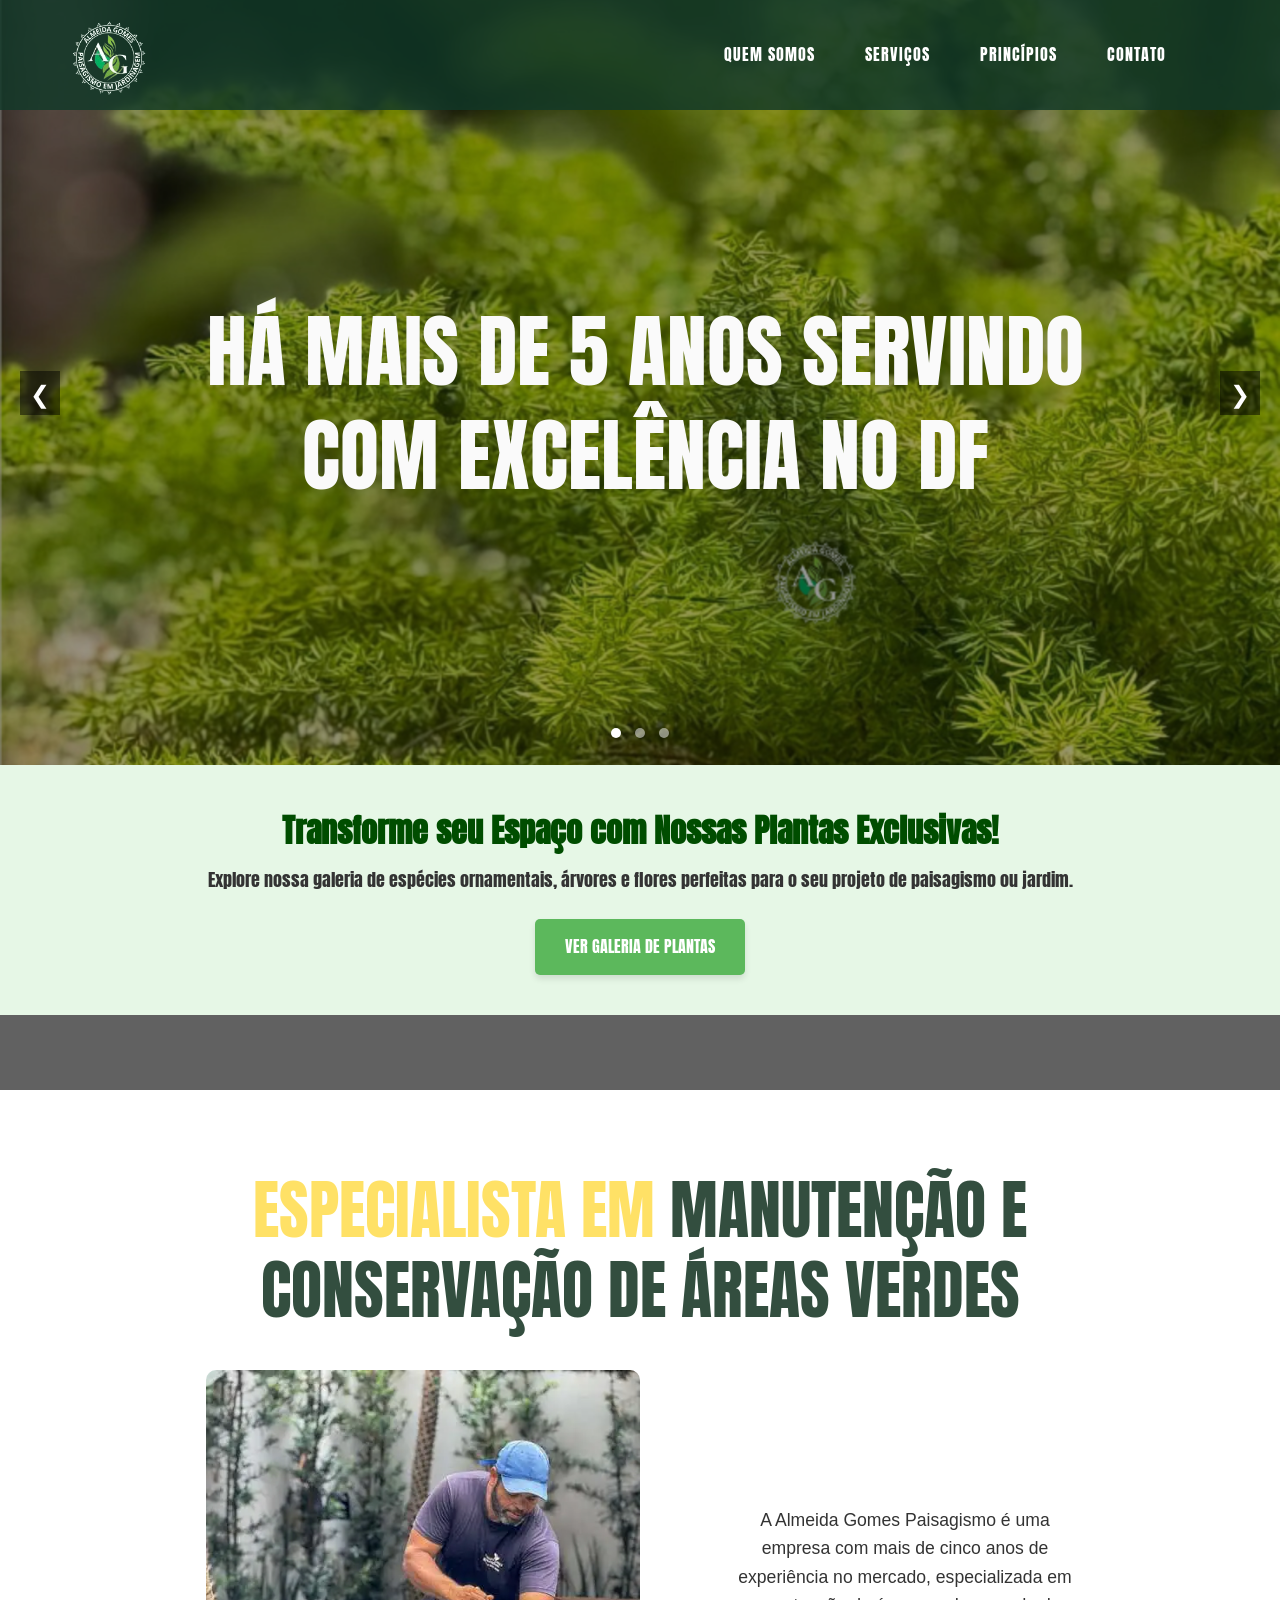
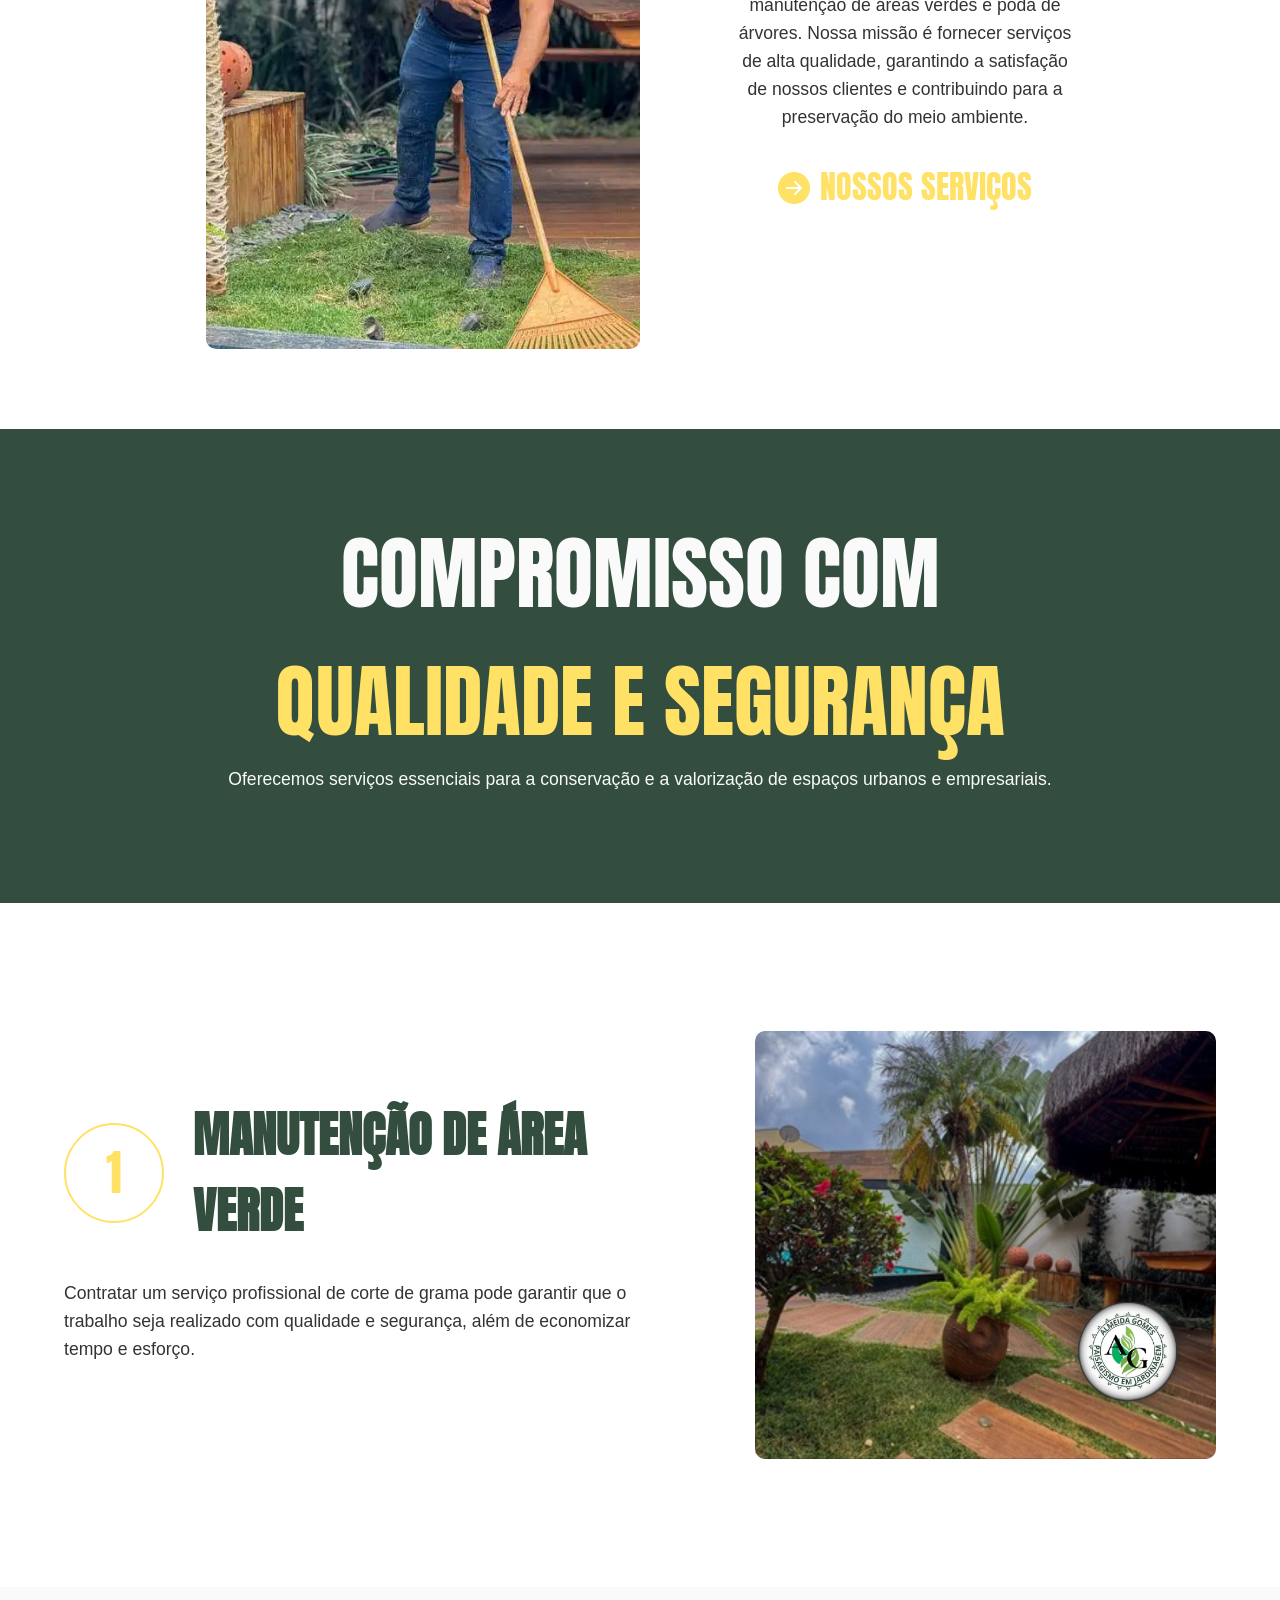
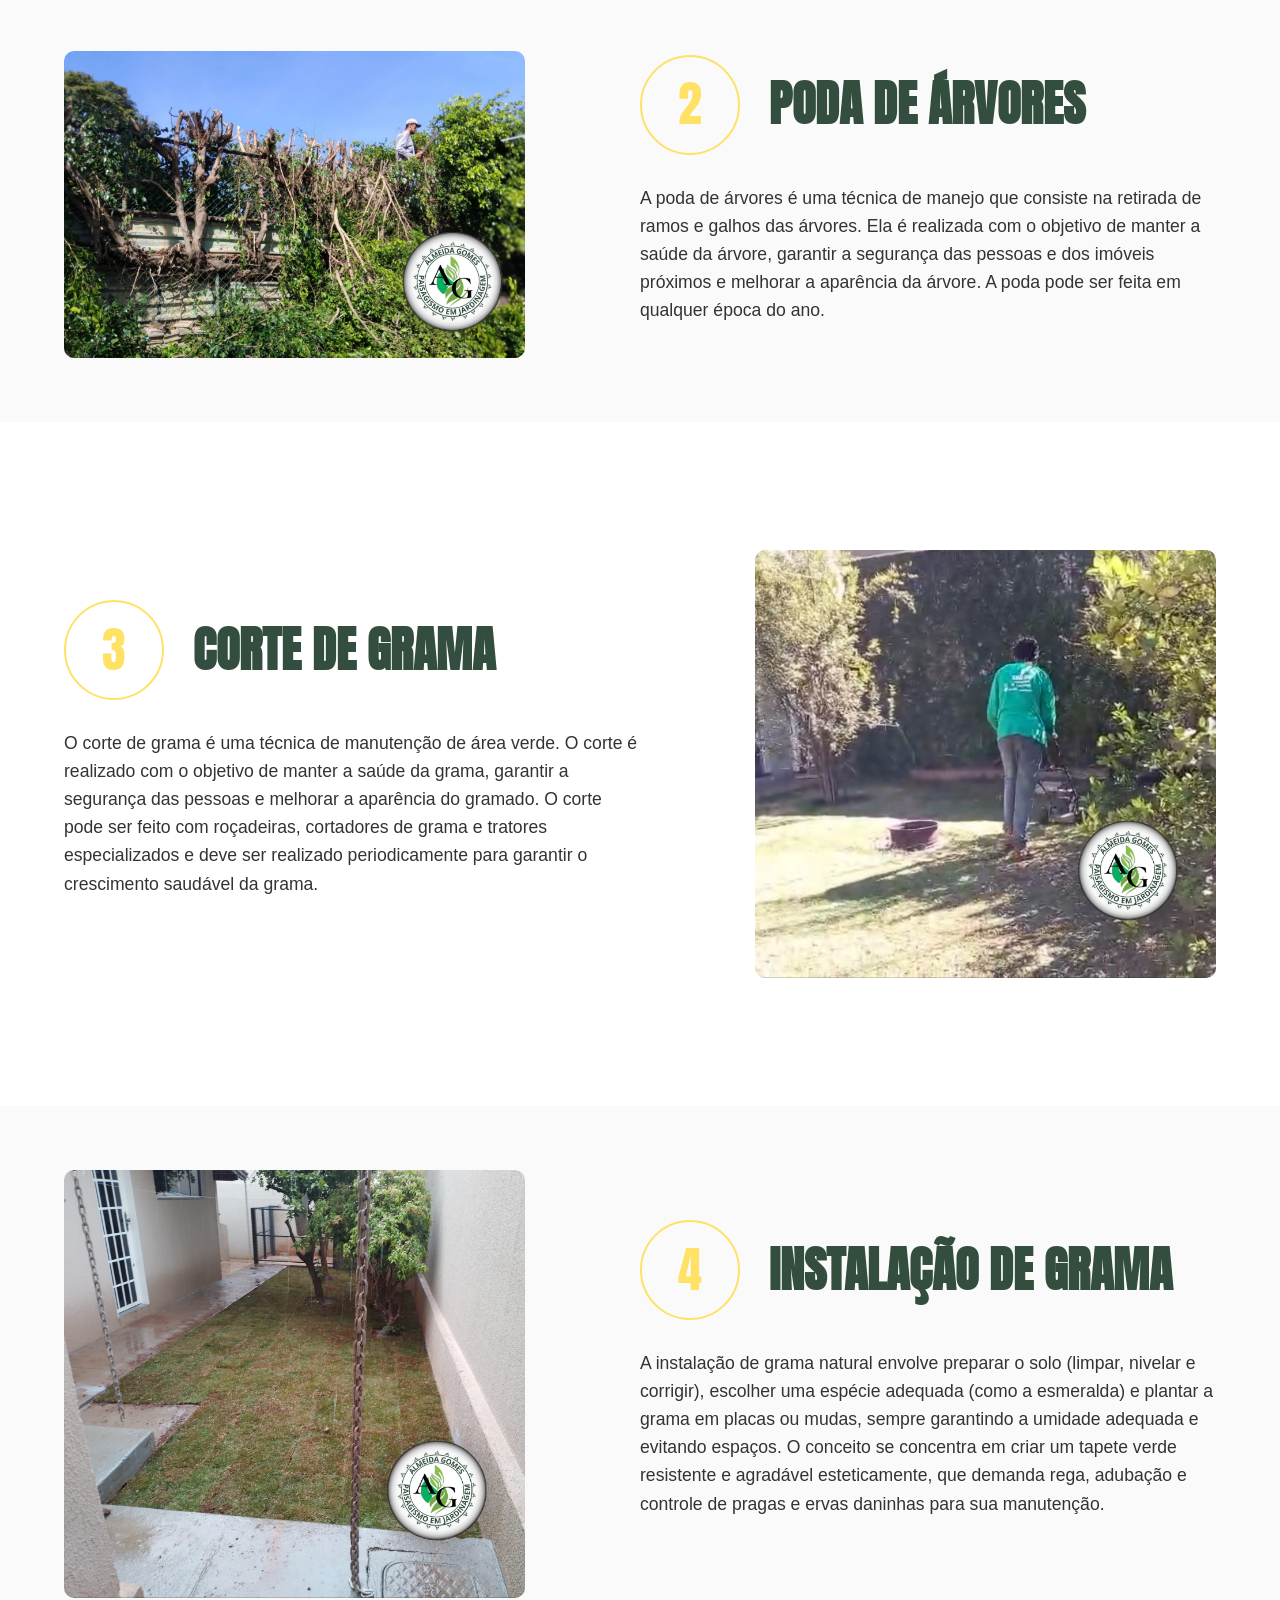
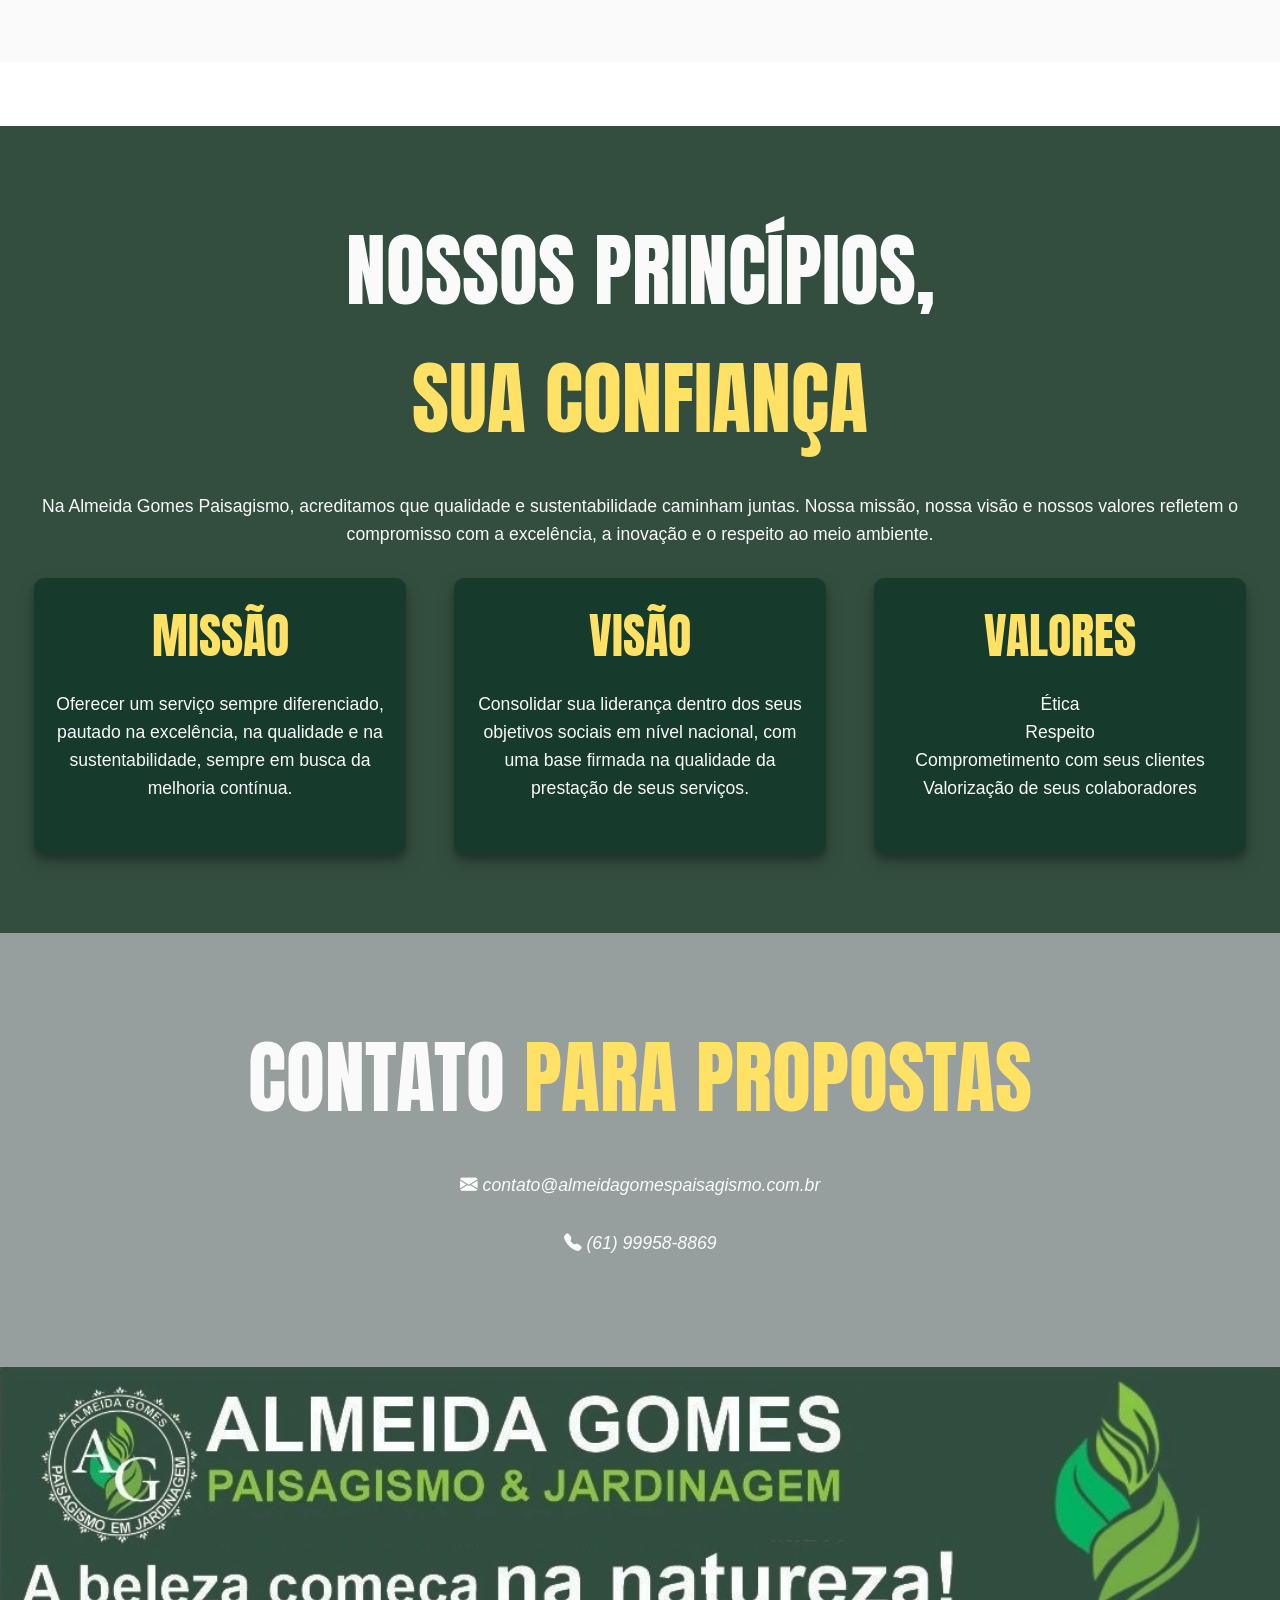
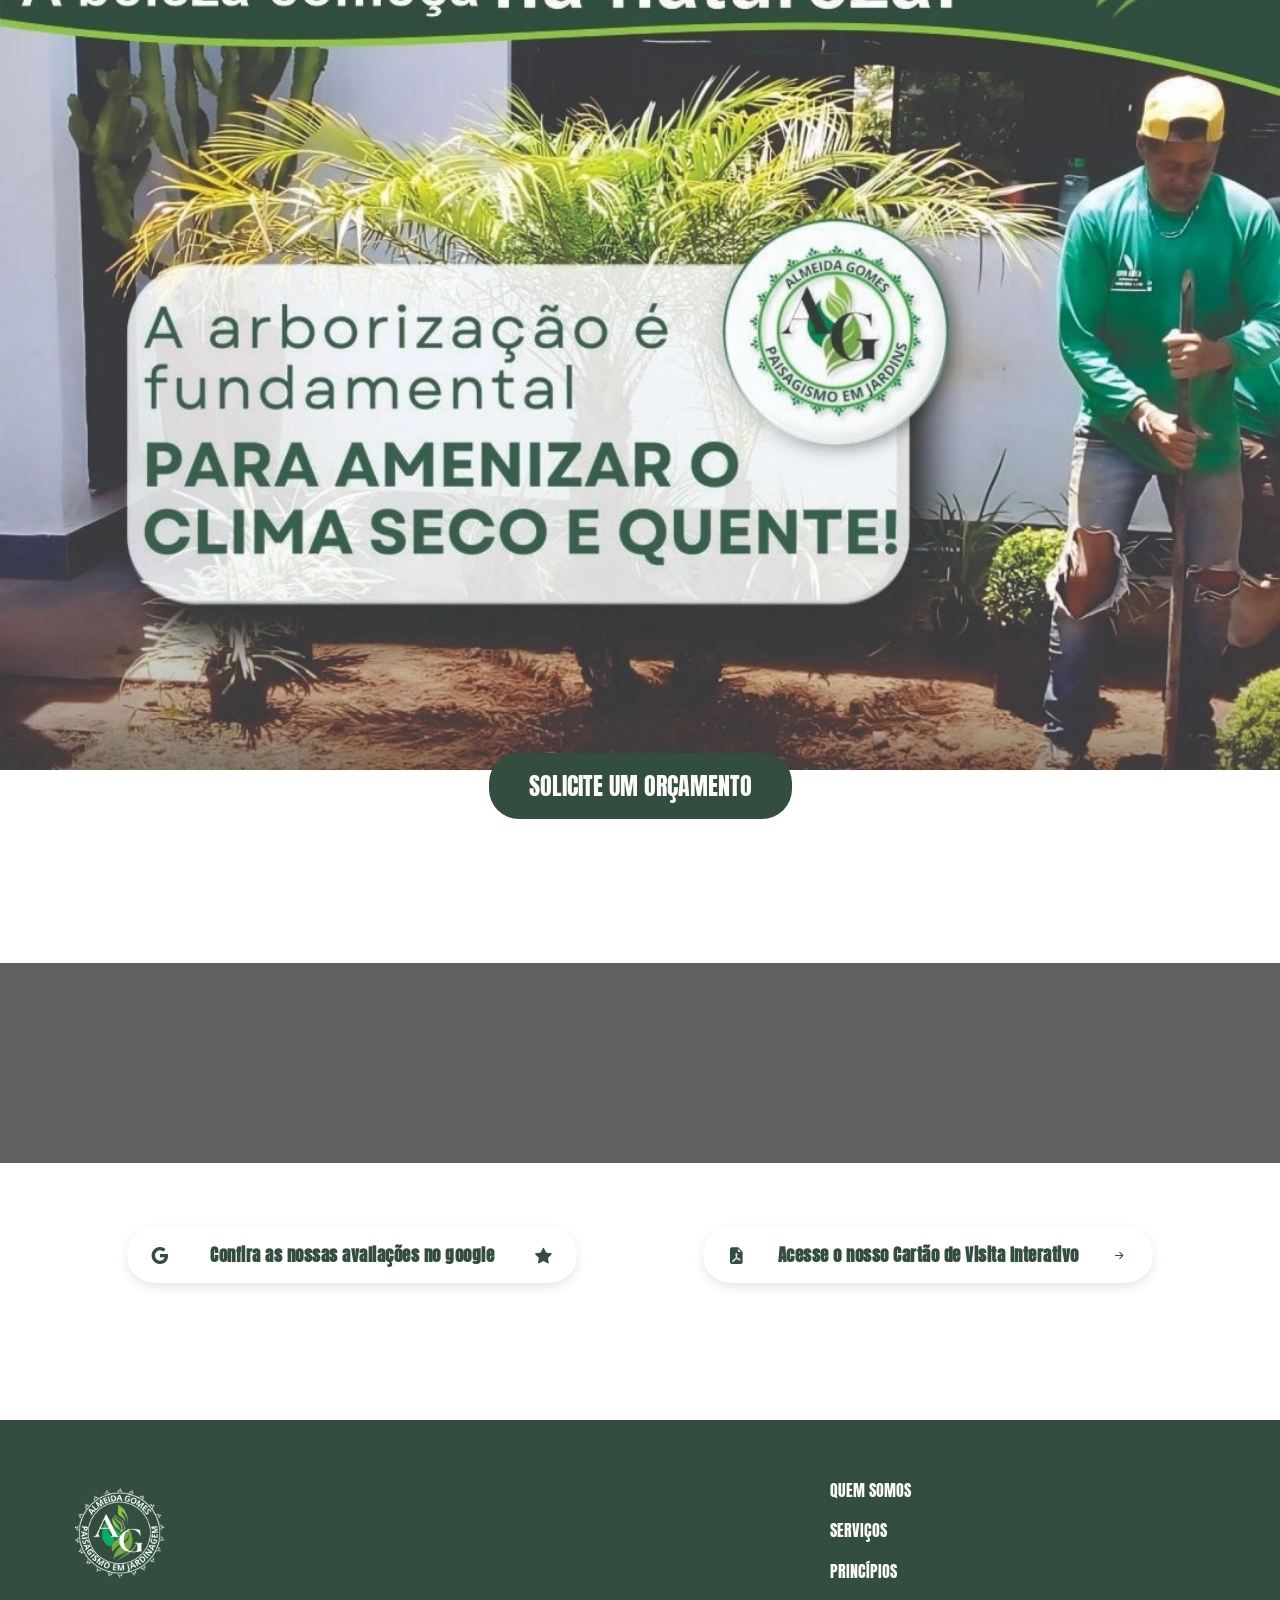
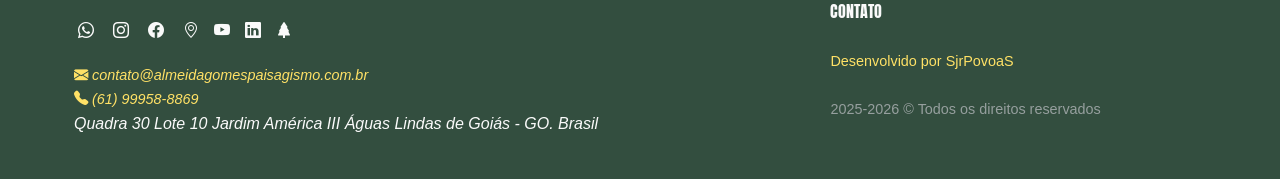
==== commit 4b95b435: "update footer e botoes de avaliação do google cartao interativo" ====
--- a/index.html
+++ b/index.html
@@ -333,7 +333,7 @@
                 <p tabindex="0" class="legenda-contato">
                     <a href="mailto:contato@almeidagomespaisagismo.com.br"
                         aria-label="email: contato@almeidagomespaisagismo.com.br" target="_blank">
-                        <i class="bi bi-envelope-at-fill">&nbsp;contato@almeidagomespaisagismo.com.br</i>
+                        <i class="bi bi-envelope-fill">&nbsp;contato@almeidagomespaisagismo.com.br</i>
                     </a>
                 </p>
                 <p tabindex="0"><a href="tel:061999588869" aria-label="Celular (61) 99958-8869" target="_blank"><i
@@ -409,19 +409,21 @@
         <section id="avaliacao" class="final">
             <div class="container-final">
                 <div class="final-content">
+                    <!-- Botão de Avaliações -->
                     <a href="https://g.page/r/CYPmOYMD0ZfyEBE/review" target="_blank" aria-label="Avaliação no Google"
-                        class="btn-interativo btn-google">
+                        class="container">
                         <i class="bi bi-google"></i>
-                        <span>Confira as nossas avaliações no Google</span>
+                        Confira as nossas avaliações no google
                         <i class="bi bi-star-fill estrela-icon"></i>
                     </a>
                 </div>
-                <br>
+                
                 <div class="final-content">
+                    <!-- Botão do Cartão Interativo -->
                     <a href="/assets/doc/Cartao_de_Visita_Interativo_Almeida_Gomes_Pasagismo.pdf" target="_blank"
-                        aria-label="Cartão de Visita Interativo" class="btn-interativo btn-pdf">
+                        aria-label="Avaliação no Google" class="container">
                         <i class="bi bi-file-earmark-pdf-fill"></i>
-                        <span>Acesse o nosso Cartão de Visita Interativo</span>
+                        Acesse o nosso Cartão de Visita Interativo
                         <i class="bi bi-arrow-right-short seta-icon"></i>
                     </a>
                 </div>
@@ -432,8 +434,7 @@
             <div class="container-footer">
                 <div class="container-externo-social">
                     <div class="logo-footer">
-                        <a href="#"><img src="/assets/img/logo-escura-transparente.webp"
-                                alt="Logo Almeida Gomes Paisagismo"></a>
+                        <a href="#"><img src="/assets/img/logo-escura-transparente.webp" alt="Logo Almeida Gomes Paisagismo"></a>
                     </div>
                     <div class="container-interno">
                         <div class="social-media">
@@ -477,13 +478,13 @@
                         </div>
                     </div>
                     <div class="endereco-telefone-footer">
-                        <!-- Linha do E-mail adicionada acima do telefone -->
                         <p tabindex="0">
-                            <a href="mailto:contato@almeidagomespaisagismo.com.br" aria-label="E-mail: contato@almeidagomespaisagismo.com.br">
+                            <a href="mailto:contato@almeidagomespaisagismo.com.br"
+                                aria-label="E-mail: contato@almeidagomespaisagismo.com.br">
                                 <i class="bi bi-envelope-fill">&nbsp;contato@almeidagomespaisagismo.com.br</i>
                             </a>
                         </p>
-                        
+
                         <p tabindex="0">
                             <a href="tel:061999588869" aria-label="Celular (61) 99958-8869" target="_blank">
                                 <i class="bi bi-telephone-fill">&nbsp;(61) 99958-8869</i>
--- a/assets/css/style.css
+++ b/assets/css/style.css
@@ -675,6 +675,7 @@
   letter-spacing: 0.5px;
   box-shadow: rgba(0, 0, 0, 0.1) 0px 4px 12px;
   transition: transform 0.3s ease, box-shadow 0.3s ease, background-color 0.3s ease;
+  
 }
 #avaliacao .final-content :hover {
   background: var(--cor-texto);
@@ -722,7 +723,7 @@
   justify-content: center;
   gap: 25px;
   padding: 5% 10% 5% 3%;
-  border-left: 1px solid rgba(0, 0, 0, 0.5);}
+}
 footer .direitos-reservados p {
   color: var(--cor-extra);
   font-family: var(--fonte-secundaria);}
@@ -746,7 +747,7 @@
 .whatsapp {
   position: fixed;
   bottom: 24px;    /* Distância do rodapé */
-  right: 15px;     /* Distância da lateral direita */
+  right: 10px;     /* Distância da lateral direita */
   z-index: 9999;   /* Mantém acima de tudo */
   /* Flexbox para alinhar os elementos verticalmente à direita */
   display: flex;
@@ -826,6 +827,332 @@
   transform: scale(1.1); }
 
 /* RESPONVIVO */
+/* --- Telas até 1080px --- */
+@media (max-width: 1080px) {
+  .hero-content h1 {
+    font-size: 3.75rem;
+    line-height: 4.5rem;
+  }
+
+  #quem-somos h2 {
+    width: 90%;
+  }
+
+  #quem-somos .equipe {
+    width: 69%;
+  }
+}
+
+/* --- Telas até 768px --- */
+@media (max-width: 768px) {
+  header nav ul {
+    flex-direction: column;
+    align-items: center;
+    gap: 15px;
+  }
+
+  .hero-content h1 {
+    font-size: 3.5rem;
+    line-height: 4rem;
+  }
+
+  #quem-somos .equipe {
+    width: 80%;
+  }
+
+  #quem-somos .content {
+    flex-direction: column;
+  }
+
+  #quem-somos h2 {
+    width: 70%;
+    font-size: 2rem;
+    line-height: 3rem;
+  }
+
+  #servicos h2 {
+    font-size: 3.5rem;
+  }
+
+  #servicos .legenda-servicos {
+    font-size: 1.2rem;
+  }
+
+  #servicos .esquerda,
+  #servicos .direita {
+    flex-direction: column;
+    gap: 30px;
+  }
+
+  #servicos .esquerda .conteudo-esquerda,
+  #servicos .direita .conteudo-direita {
+    flex-wrap: wrap;
+  }
+
+  #servicos img {
+    width: 70%;
+  }
+
+  #principios h2 {
+    font-size: 3.5rem;
+  }
+
+  #principios .legenda-principios {
+    font-size: 1.2rem;
+  }
+
+  #principios .principios-list {
+    flex-direction: column;
+    gap: 30px;
+  }
+
+  #principios .principios-list div {
+    width: 100%;
+  }
+
+  #contato h2 {
+    font-size: 3.5rem;
+  }
+
+  #contato .legenda-contato {
+    font-size: 1.0rem;
+  }
+
+  #contato .content {
+    flex-direction: column;
+  }
+
+  #contato img {
+    width: 70%;
+  }
+
+  .final-content h2 {
+    font-size: 1.6rem;
+  }
+
+  .parceiros img {
+    width: 100px;
+  }
+
+   /* FORÇA OS BOTÕES DE AVALIAÇÃO DO GOOGLE / CARTÃO A EMPILHAREM VERTICALMENTE */
+   .container-final {
+    flex-direction: column !important;
+    gap: 15px;
+  }
+
+  #avaliacao .final-content {
+    flex-direction: column !important;
+    width: 100%;
+    margin: 0;
+  }
+
+  #avaliacao .final-content a {
+    max-width: 100%;
+    font-size: 0.95rem;
+    padding: 14px 20px;
+  }
+
+  footer .logo-footer img {
+    width: 20%;
+  }
+
+  footer .social-media {
+    gap: 15px;
+  }
+
+  footer .social-media .social-icons .icone {
+    font-size: 2rem;
+  }
+
+  .headline-video {
+    font-size: 1.8em;
+  }
+
+  .headline-video span.sub-headline {
+    font-size: 0.8em;
+  }
+
+  .cta-principal-video {
+    width: 90%;
+    justify-content: center;
+  }
+}
+
+/* --- Telas até 700px --- */
+@media (max-width: 700px) {
+  .final-content button {
+    margin-top: -70px;
+  }
+}
+
+/* --- Telas até 500px --- */
+@media (max-width: 500px) {
+  .final-content button {
+    padding: 10px 20px;
+    margin-top: -50px;
+  }
+
+  footer .logo-footer img {
+    width: 20%;
+  }
+}
+
+/* --- Telas até 455px (MÁXIMA ATENÇÃO: Mudança crítica para uma coluna) --- */
+@media (max-width: 455px) {
+  .hero-content h1 {
+    font-size: 3rem;
+    line-height: 3.5rem;
+  }
+
+  #servicos img {
+    width: 100%;
+  }
+
+  #servicos .numeros {
+    width: 80%;
+    min-width: 85px;
+    max-width: 85px;
+    max-height: 85px;
+    min-height: 85px;
+  }
+
+  #principios h2 {
+    font-size: 3rem;
+  }
+
+  .final-content button {
+    margin-top: -40px;
+    padding: 10px 30px;
+    font-size: 1rem;
+  }
+
+ 
+
+  /* FORÇA O CONTAINER DO FOOTER A VIRAR UMA COLUNA SÓ */
+  footer .container-footer {
+    flex-direction: column !important;
+    align-items: center !important;
+    text-align: center !important;
+    gap: 35px;
+  }
+
+  /* Força todos os blocos internos do footer a se adaptarem no centro da coluna única */
+  footer .container-externo-social,
+  footer .direitos-reservados,
+  .endereco-telefone-footer {
+    flex: 1 1 100% !important;
+    width: 100%;
+    display: flex !important;
+    flex-direction: column !important;
+    align-items: center !important;
+    justify-content: center !important;
+    text-align: center !important;
+  }
+
+  footer .social-media {
+    justify-content: center !important;
+    width: 100%;
+  }
+
+  .endereco-telefone-footer {
+    justify-content: center !important;
+  }
+}
+
+/* --- Telas até 375px --- */
+@media (max-width: 375px) {
+  #servicos h2,
+  #principios h2 {
+    font-size: 2.75rem;
+  }
+
+  footer .logo-footer img {
+    width: 20%;
+  }
+}
+
+/* --- Telas até 345px (Celulares muito pequenos) --- */
+@media (max-width: 345px) {
+  .hero-content h1 {
+    font-size: 2.5rem;
+    line-height: 3.5rem;
+  }
+
+  #quem-somos h2 {
+    font-size: 2rem;
+    line-height: 3rem;
+    width: 100%;
+  }
+
+  #quem-somos .equipe {
+    width: 100%;
+  }
+
+  #servicos .esquerda .conteudo-esquerda .titulo-esquerda h3,
+  #servicos .direita .conteudo-direita .titulo-direita h3 {
+    gap: 10px;
+    font-size: 2rem;
+    margin: 20px 0;
+    align-self: center;
+  }
+
+  #principios h2 {
+    font-size: 2.25rem;
+  }
+
+  .final-content button {
+    padding: 10px 15px;
+    font-size: 1rem;
+  }
+
+  footer .social-media .social-icons .icone {
+    font-size: 1.2rem;
+  }
+
+  footer p {
+    font-size: 1rem;
+  }
+
+  footer .logo-footer {
+    display: flex;
+    justify-content: center;
+    align-items: center;
+    margin-bottom: 5%;
+  }
+
+  /* Ajustado o tamanho da logo no celular pequeno para manter a proporção na coluna centralizada */
+  footer .logo-footer img {
+    width: 45% !important;
+    max-width: 140px;
+  }
+
+  footer .direitos-reservados {
+    border-left: 0px;
+    border-top: 1px solid rgba(0, 0, 0, 0.15);
+    padding: 6% 0 0 0;
+    width: 100%;
+  }
+
+  /* Organiza o menu do rodapé de forma harmônica na base da coluna única */
+  footer .menu-footer,
+  .menu-footer {
+    display: flex !important;
+    flex-direction: row !important;
+    flex-wrap: wrap !important;
+    justify-content: center !important;
+    padding: 0;
+    gap: 10px;
+    width: 100%;
+  }
+
+  .menu-footer li {
+    flex: 1 1 calc(50% - 10px);
+    aspect-ratio: 4;
+    display: flex;
+    align-items: center;
+    justify-content: center;
+  }
+}
 @media (max-width: 1080px) {
     .hero-content h1 {
         font-size: 3.75rem;
@@ -875,13 +1202,13 @@
     #contato h2 {
         font-size: 3.5rem;}  
     #contato .legenda-contato {
-        font-size: 1.2rem;}
+        font-size: 1.0rem;}
     #contato .content {
         flex-direction: column;}
     #contato img {
         width: 70%;}
     .final-content h2 {
-        font-size: 1.8rem;}
+        font-size: 1.6rem;}
     .parceiros img {
         width: 100px;}
     footer .logo-footer img {
@@ -922,69 +1249,110 @@
         font-size: 2.75rem;}
     footer .logo-footer img {
         width: 20%;}}
-@media (max-width:345px) {
-    .hero-content h1 {
-        font-size: 2.5rem;
-        line-height: 3.5rem;}
-    #quem-somos h2 {
-        font-size: 2rem;
-        line-height: 3rem;
-        width: 100%;}
-    #quem-somos .equipe {
-        width: 100%;}
-    #servicos .esquerda .conteudo-esquerda .titulo-esquerda h3,
-    #servicos .direita .conteudo-direita .titulo-direita h3 {
-        gap: 10px;
-        font-size: 2rem;
-        margin: 20px 0;
-        align-self: center;}
-    #principios h2 {
-        font-size: 2.25rem;}
-    .final-content button {
-        padding: 10px 15px;
-        font-size: 1rem;}
-    footer .social-media .social-icons .icone {
-        font-size: 1.2rem;}
-    footer p {
-        font-size: 1rem;}
-    footer .logo-footer {
-        display: flex;
-        justify-content: center;
-        align-items: center;
-        margin-bottom: 5%;}
-    footer .logo-footer img {
-        width: 20%;}
-    footer .container-interno {
-        justify-content: left;
-        margin-left: 0;}
-    footer .social-media {
-        flex-direction: row;
-        display: flex;
-        justify-content: left;
-        align-items: center;}
-    .endereco-telefone-footer {
-        flex-direction: row;
-        flex-wrap: wrap;
-        display: flex;
-        justify-content: left;
-        align-items: center;}
-    footer .direitos-reservados {
-        border-left: 0px;
-        border-top: 1px solid rgba(0, 0, 0, 0.5);
-        padding: 4%;
-        align-items: center;}
-    footer .menu-footer {
-        flex-direction: row;
-        flex-wrap: wrap;}
-    .menu-footer {
-        display: flex;
-        flex-wrap: wrap;}
-    .menu-footer li {
-        flex: 1 1 calc(50% - 10px);
-        aspect-ratio: 4;
-        display: flex;
-        align-items: center;
-        justify-content: center;}}
+        @media (max-width: 455px) {
+          /* Força o container do footer a virar APENAS UMA COLUNA */
+          footer .container-footer {
+              flex-direction: column;
+              align-items: center;
+              text-align: center;
+              gap: 35px;
+          }
+      
+          /* Ajusta todos os blocos internos para ocuparem a largura total da coluna única */
+          footer .container-externo-social,
+          footer .direitos-reservados,
+          .endereco-telefone-footer {
+              flex: 1 1 100% !important;
+              width: 100%;
+              display: flex;
+              flex-direction: column;
+              align-items: center; /* Centraliza os textos e ícones no celular */
+              justify-content: center;
+              text-align: center;
+          }
+      
+          /* Ajusta os links de Redes Sociais para ficarem centralizados na coluna */
+          footer .social-media {
+              justify-content: center !important;
+              width: 100%;
+          }
+          
+          .endereco-telefone-footer {
+              justify-content: center !important;
+          }
+      }
+      
+      /* Seu bloco original de 345px mantendo suas otimizações de fontes */
+      @media (max-width: 345px) {
+          .hero-content h1 {
+              font-size: 2.5rem;
+              line-height: 3.5rem;
+          }
+          #quem-somos h2 {
+              font-size: 2rem;
+              line-height: 3rem;
+              width: 100%;
+          }
+          #quem-somos .equipe {
+              width: 100%;
+          }
+          #servicos .esquerda .conteudo-esquerda .titulo-esquerda h3,
+          #servicos .direita .conteudo-direita .titulo-direita h3 {
+              gap: 10px;
+              font-size: 2rem;
+              margin: 20px 0;
+              align-self: center;
+          }
+          #principios h2 {
+              font-size: 2.25rem;
+          }
+          .final-content button {
+              padding: 10px 15px;
+              font-size: 1rem;
+          }
+          footer .social-media .social-icons .icone {
+              font-size: 1.2rem;
+          }
+          footer p {
+              font-size: 1rem;
+          }
+          footer .logo-footer {
+              display: flex;
+              justify-content: center;
+              align-items: center;
+              margin-bottom: 5%;
+          }
+          
+          /* Aumentado o tamanho da logo no celular pequeno para não sumir */
+          footer .logo-footer img {
+              width: 45%; 
+              max-width: 140px;
+          }
+          
+          footer .direitos-reservados {
+              border-left: 0px;
+              border-top: 1px solid rgba(0, 0, 0, 0.15);
+              padding: 6% 0 0 0;
+              width: 100%;
+          }
+          
+          /* Garante que o menu do rodapé também empilhe ou quebre em linhas centralizadas */
+          footer .menu-footer, .menu-footer {
+              display: flex;
+              flex-direction: row;
+              flex-wrap: wrap;
+              justify-content: center;
+              padding: 0;
+              gap: 10px;
+          }
+          .menu-footer li {
+              flex: 1 1 calc(50% - 10px);
+              aspect-ratio: 4;
+              display: flex;
+              align-items: center;
+              justify-content: center;
+          }
+      }
 /* Estilos Específicos da Galeria de Plantas */
 .galeria-plantas {
   padding: 60px 20px;
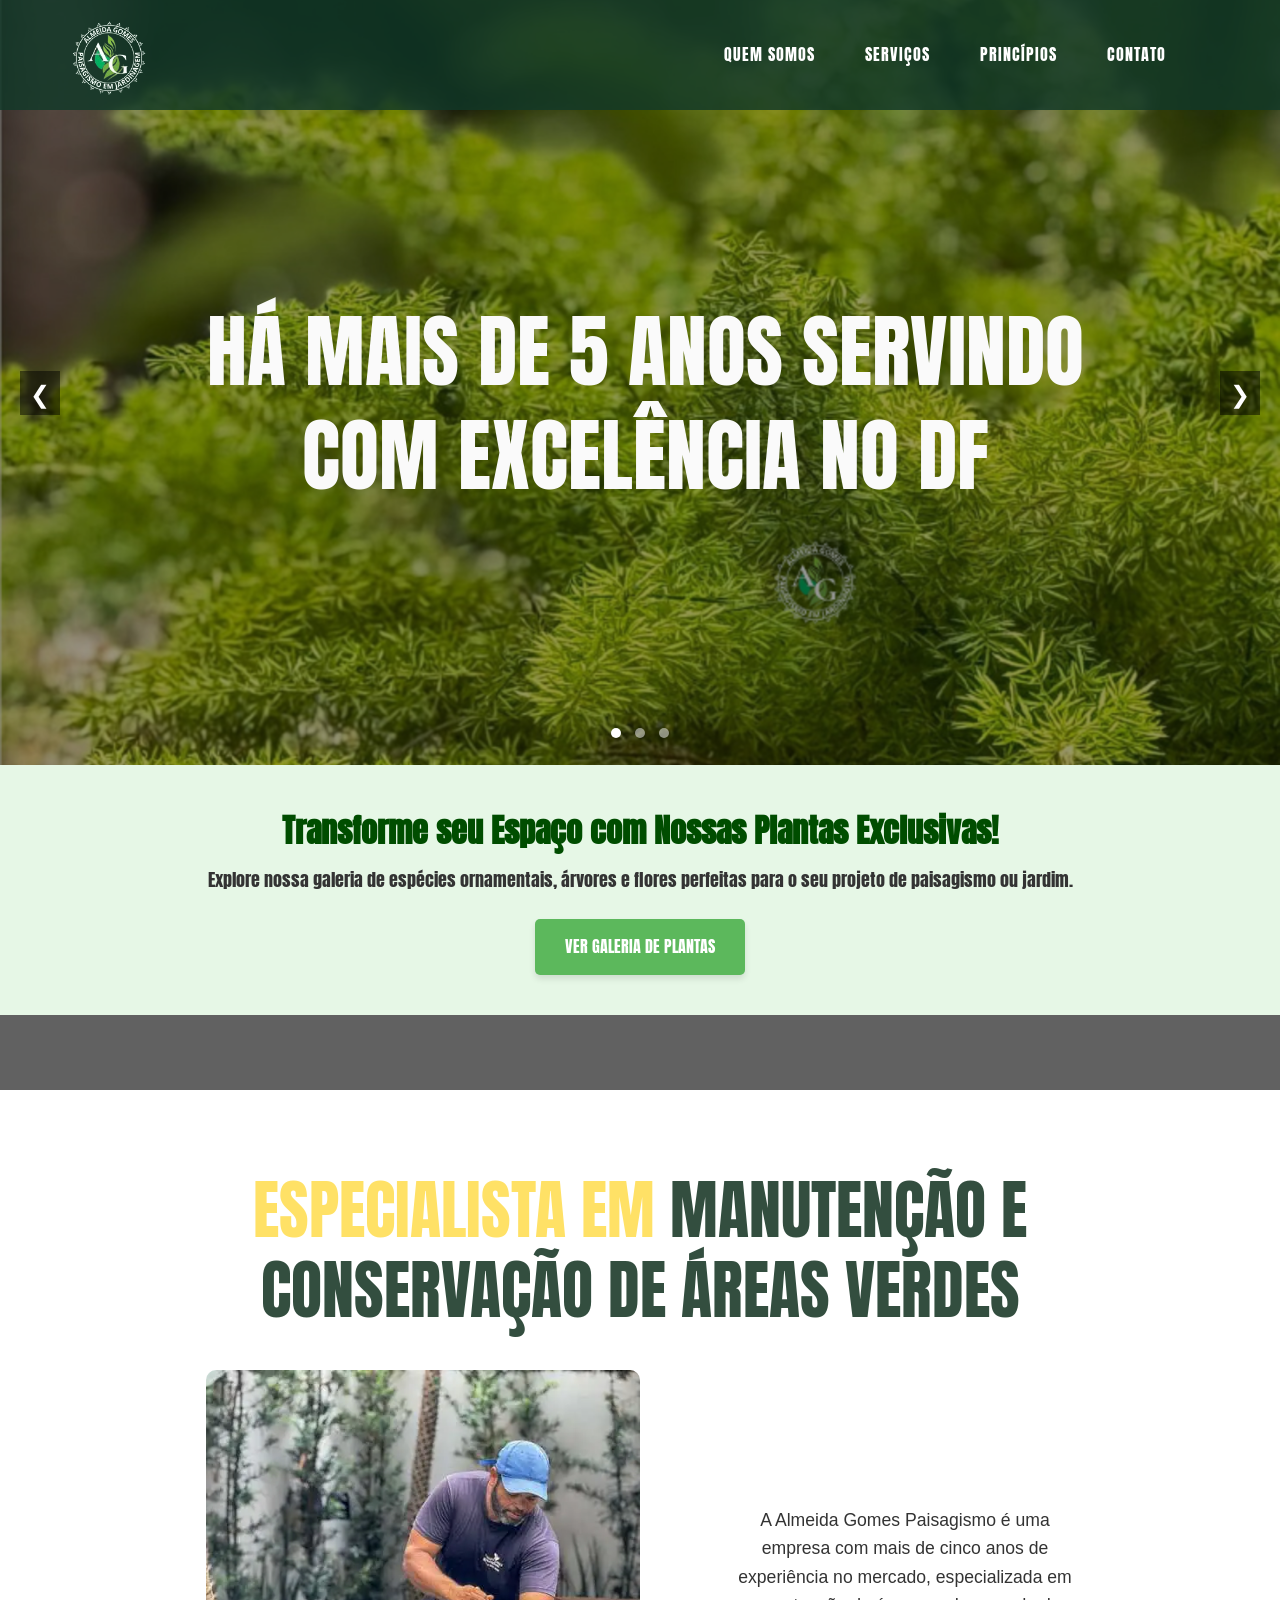
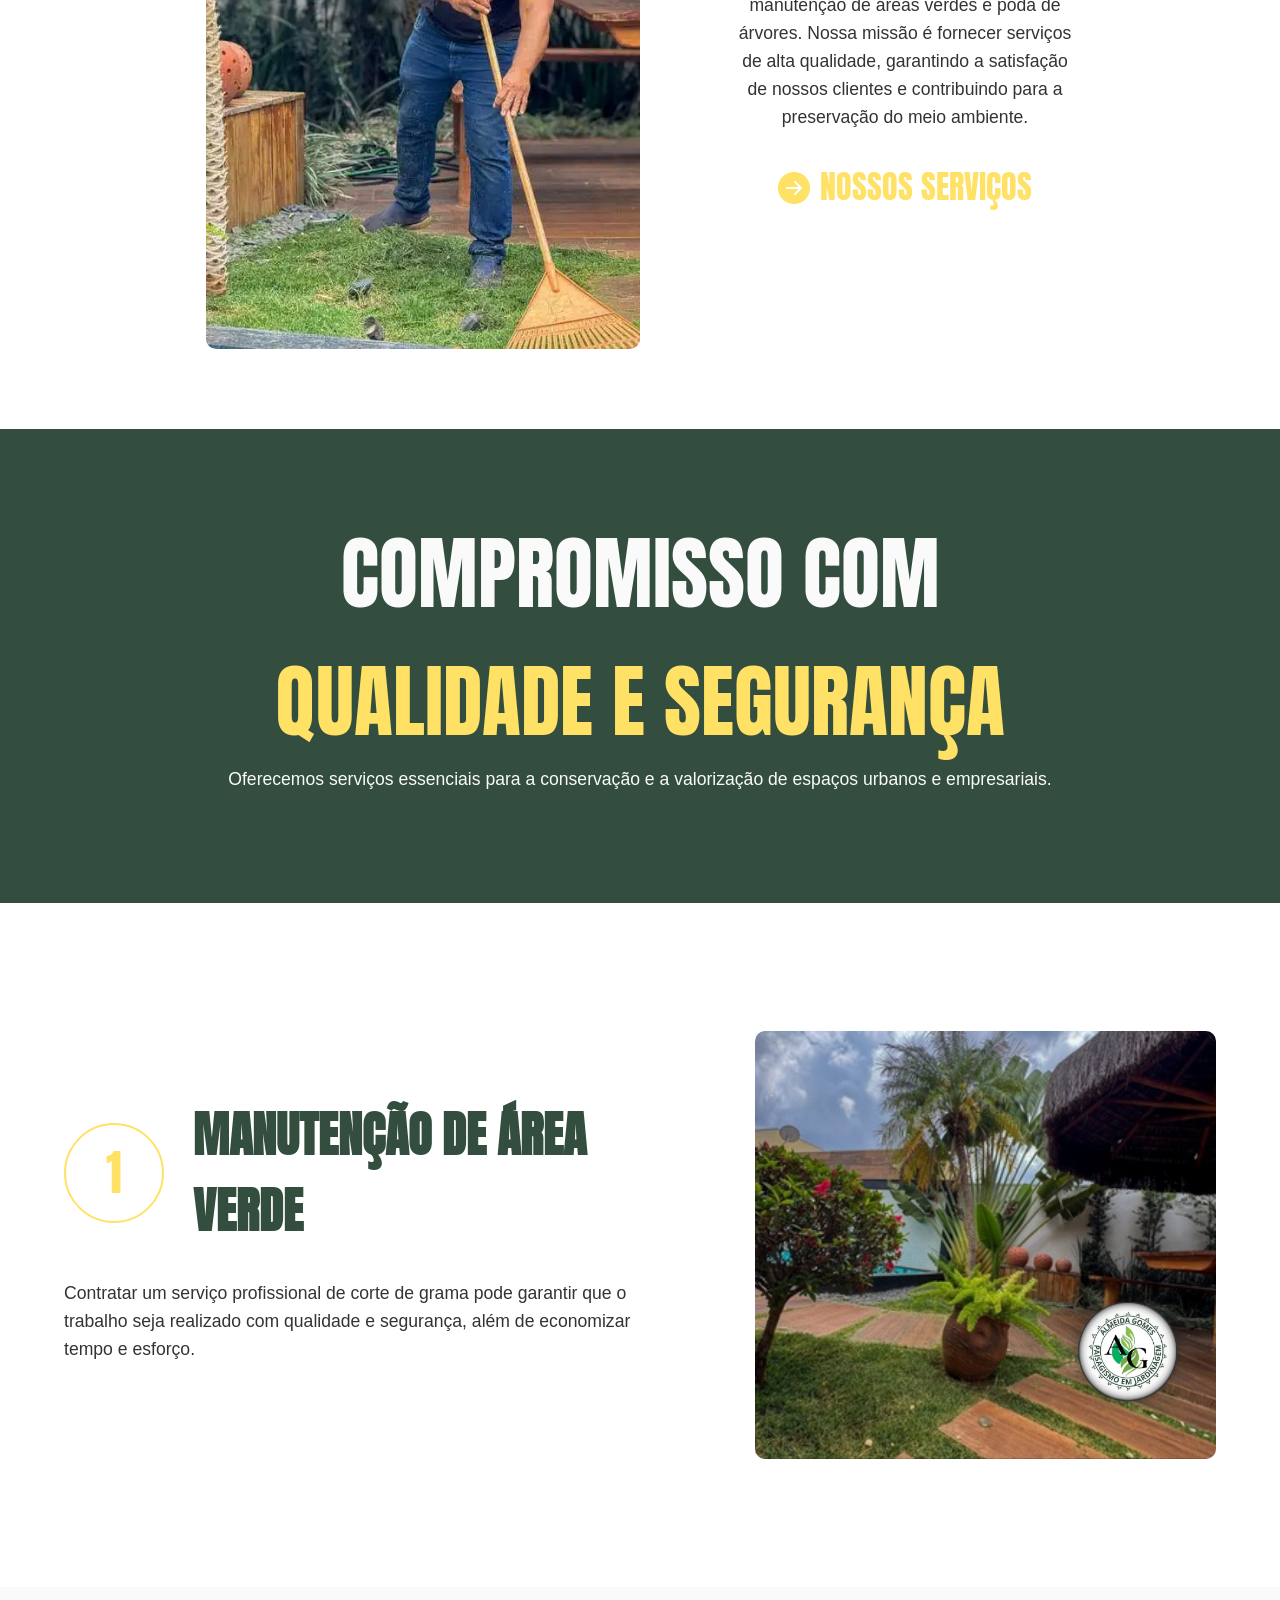
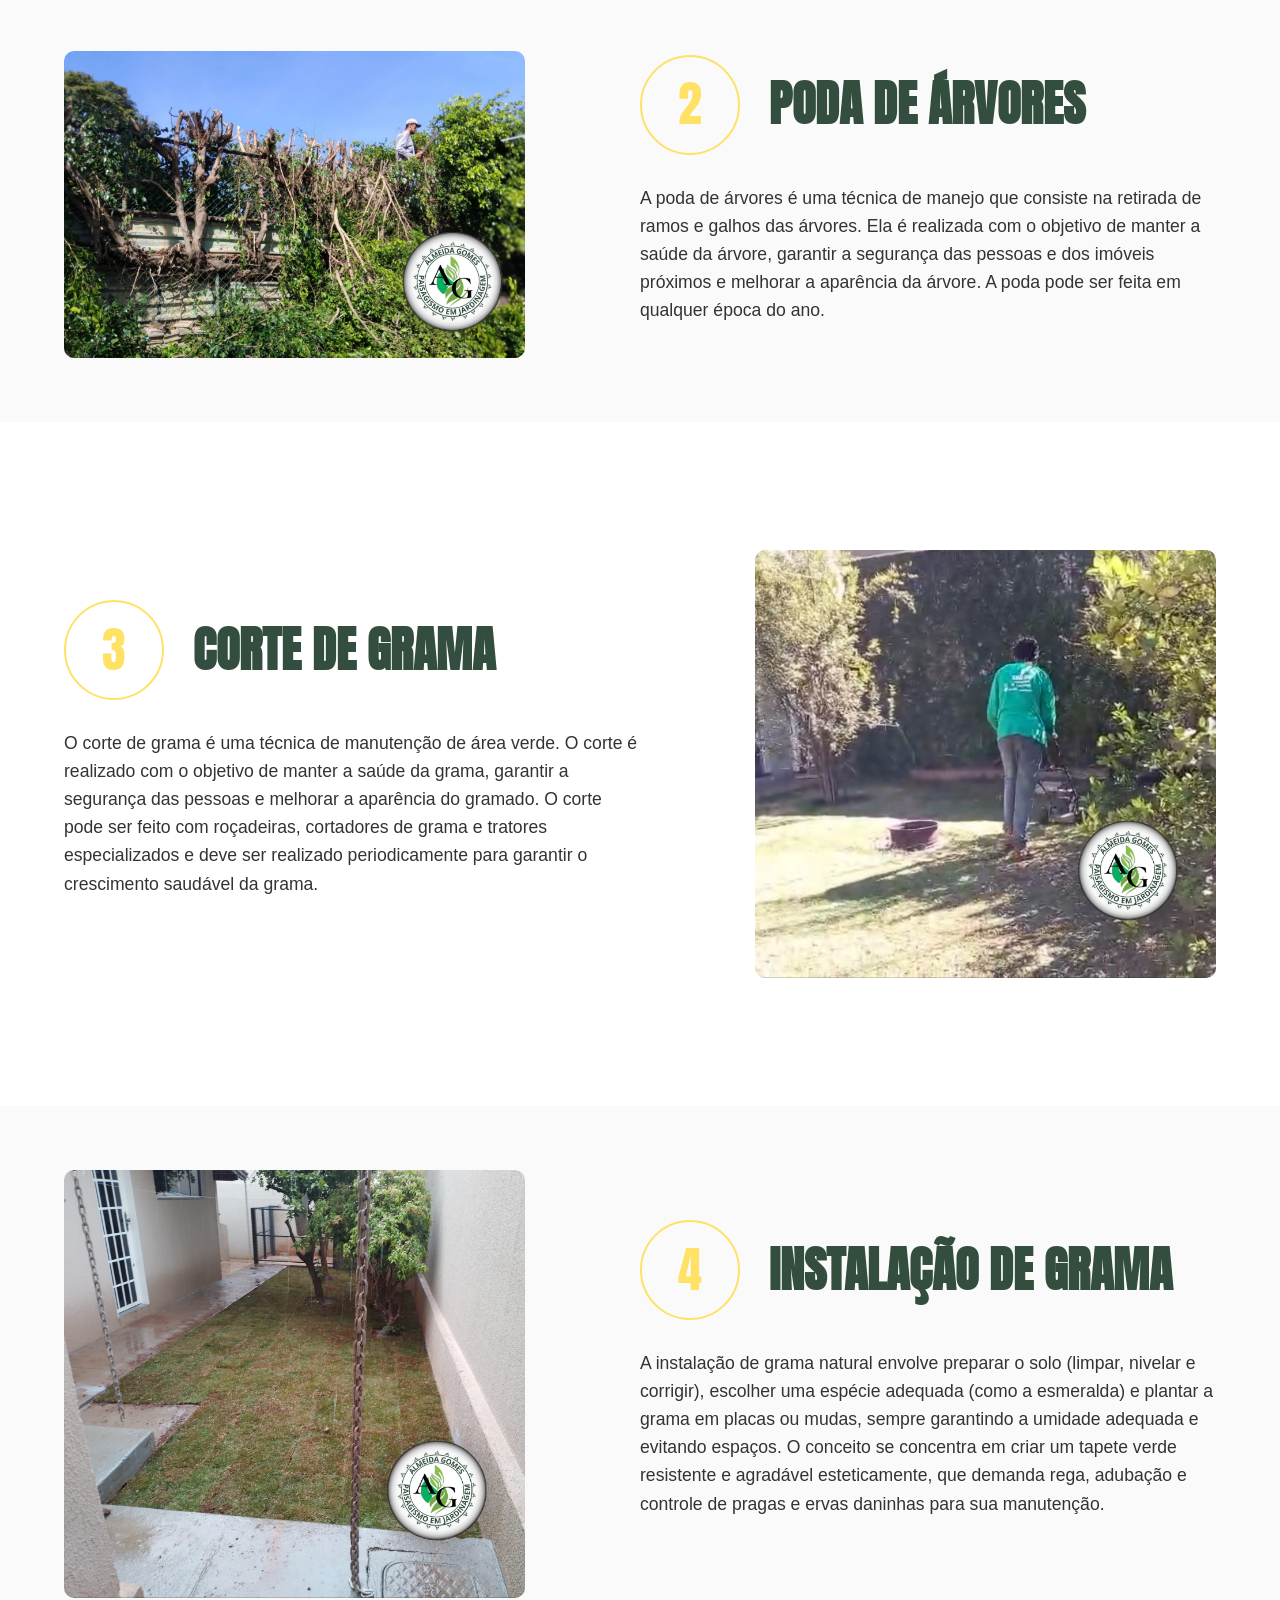
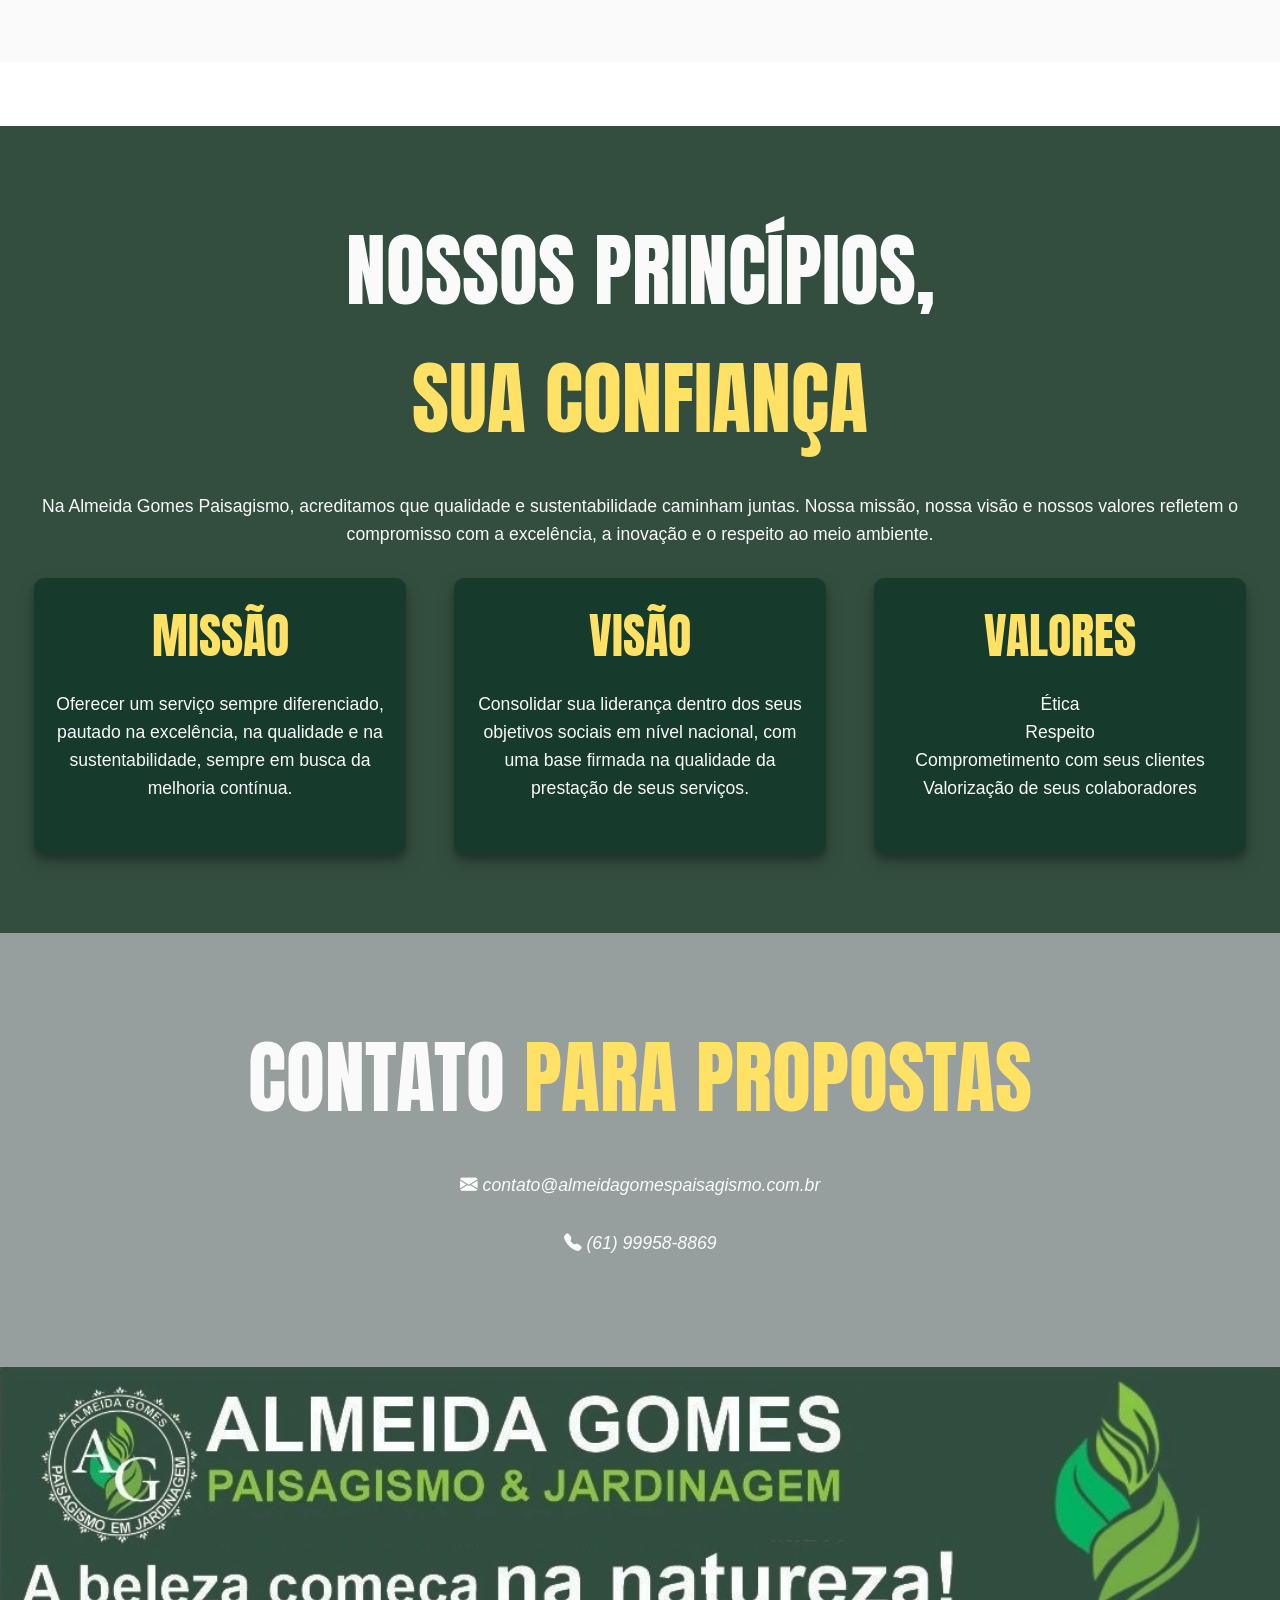
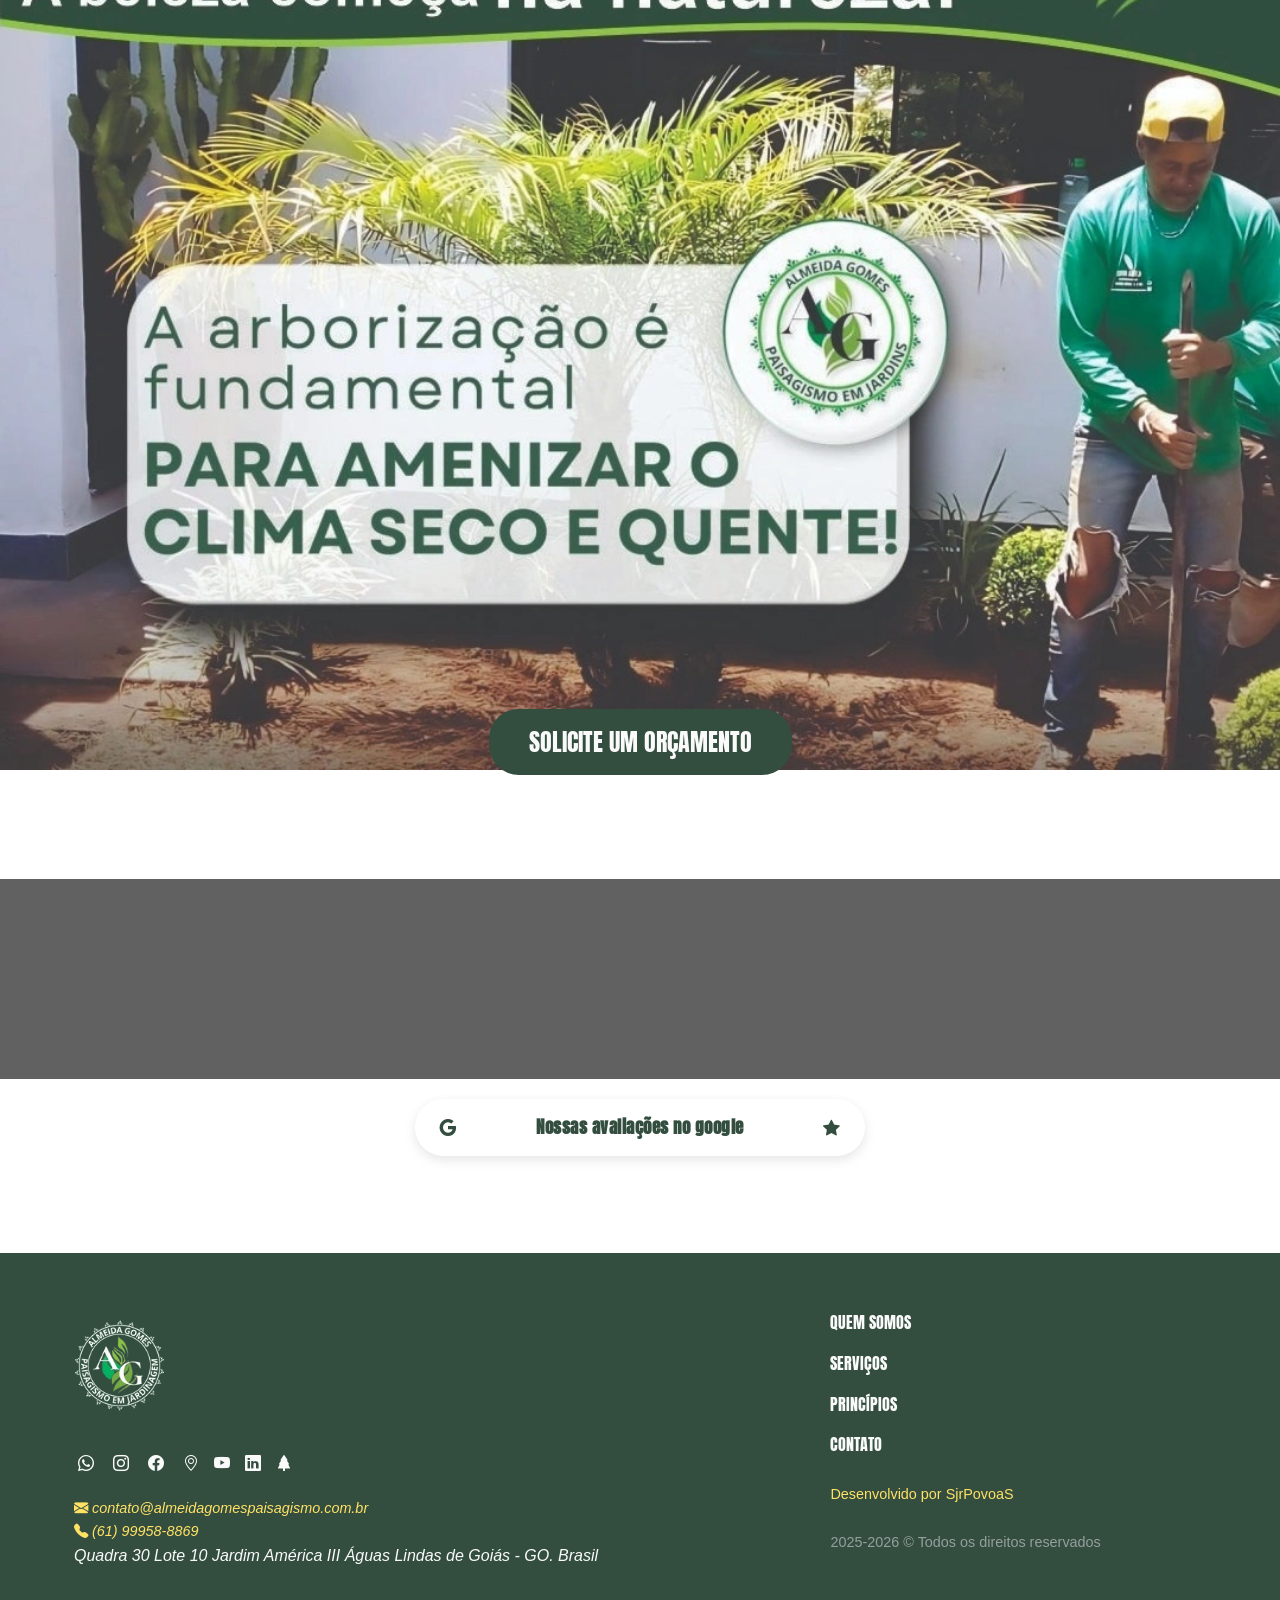
==== commit 56c6e97f: "Autenticação Básica (Basic Auth) COM Password Protection utilizando Edge Middleware" ====
--- a/index.html
+++ b/index.html
@@ -413,18 +413,8 @@
                     <a href="https://g.page/r/CYPmOYMD0ZfyEBE/review" target="_blank" aria-label="Avaliação no Google"
                         class="container">
                         <i class="bi bi-google"></i>
-                        Confira as nossas avaliações no google
+                        Nossas avaliações no google
                         <i class="bi bi-star-fill estrela-icon"></i>
-                    </a>
-                </div>
-                
-                <div class="final-content">
-                    <!-- Botão do Cartão Interativo -->
-                    <a href="/assets/doc/Cartao_de_Visita_Interativo_Almeida_Gomes_Pasagismo.pdf" target="_blank"
-                        aria-label="Avaliação no Google" class="container">
-                        <i class="bi bi-file-earmark-pdf-fill"></i>
-                        Acesse o nosso Cartão de Visita Interativo
-                        <i class="bi bi-arrow-right-short seta-icon"></i>
                     </a>
                 </div>
             </div>
@@ -502,7 +492,7 @@
                             <li><a href="#contato" aria-label="Contato">CONTATO</a></li>
                         </ul>
                     </nav>
-                    <p><a href="https://github.com/SjrPovoas" aria-label="Desenvolvido por SjrPovoaS"
+                    <p><a href="https://sjrpovoas.vercel.app" aria-label="Desenvolvido por SjrPovoaS"
                             target="_blank">Desenvolvido por SjrPovoaS</a></p>
                     <p tabindex="0">2025-2026 © Todos os direitos reservados</p>
                 </div>
--- a/assets/css/style.css
+++ b/assets/css/style.css
@@ -1056,6 +1056,7 @@
 
   .endereco-telefone-footer {
     justify-content: center !important;
+    font-size: 0.75rem;
   }
 }
 
@@ -1222,10 +1223,10 @@
         margin-top: -70px;}}
 @media (max-width:500px) {
     .final-content button {
-        padding: 10px 20px;
+        padding: 20px 0;
         margin-top: -50px;}
     footer .logo-footer img {
-        width: 20%;}}
+        width: 40%;}}
 @media (max-width:455px) {
     .hero-content h1 {
         font-size: 3rem;
@@ -1523,4 +1524,36 @@
       .cta-principal-video {
           width: 90%; /* Ocupa quase a largura total em telas menores */
           justify-content: center; }
-  }+  }
+
+  /* Layout Admin */
+.admin-header {
+  padding: 20px 15px 10px;
+  text-align: center;
+  margin: 100px 0 5px;
+  background-color: #f4f4f4;
+  text-decoration: none;
+  color: #333;
+}
+
+.admin-btn {
+  display: block; /* Garante que fiquem um embaixo do outro */
+  padding: 10px 15px;
+  margin: 5px 0;
+  background-color: #f4f4f4;
+  border-radius: 5px;
+  text-decoration: none;
+  color: #333;
+  transition: 0.3s;
+}
+
+.admin-btn:hover {
+  background-color: #e0e0e0;
+}
+
+/* Garante que os cards fiquem alinhados lado a lado corretamente */
+.container-final {
+  display: flex;
+  justify-content: space-around;
+  padding: 20px;
+}
